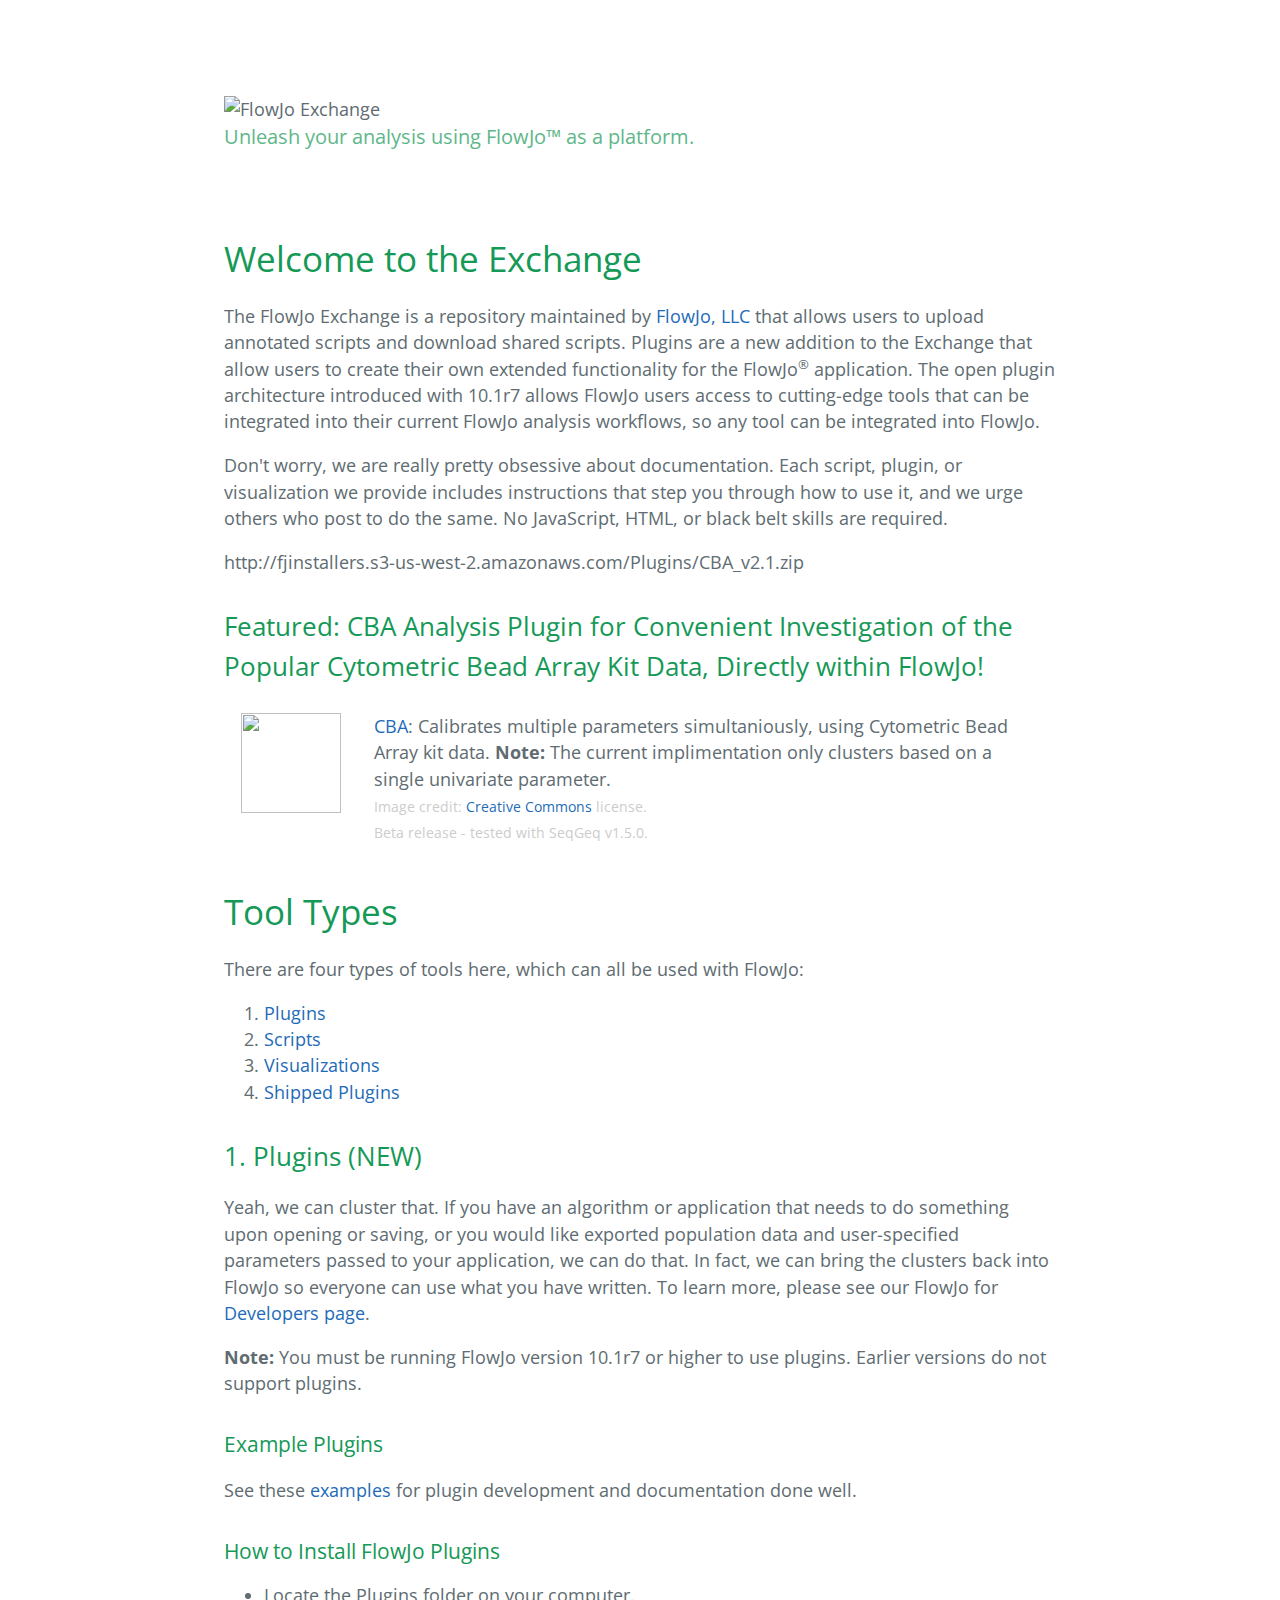
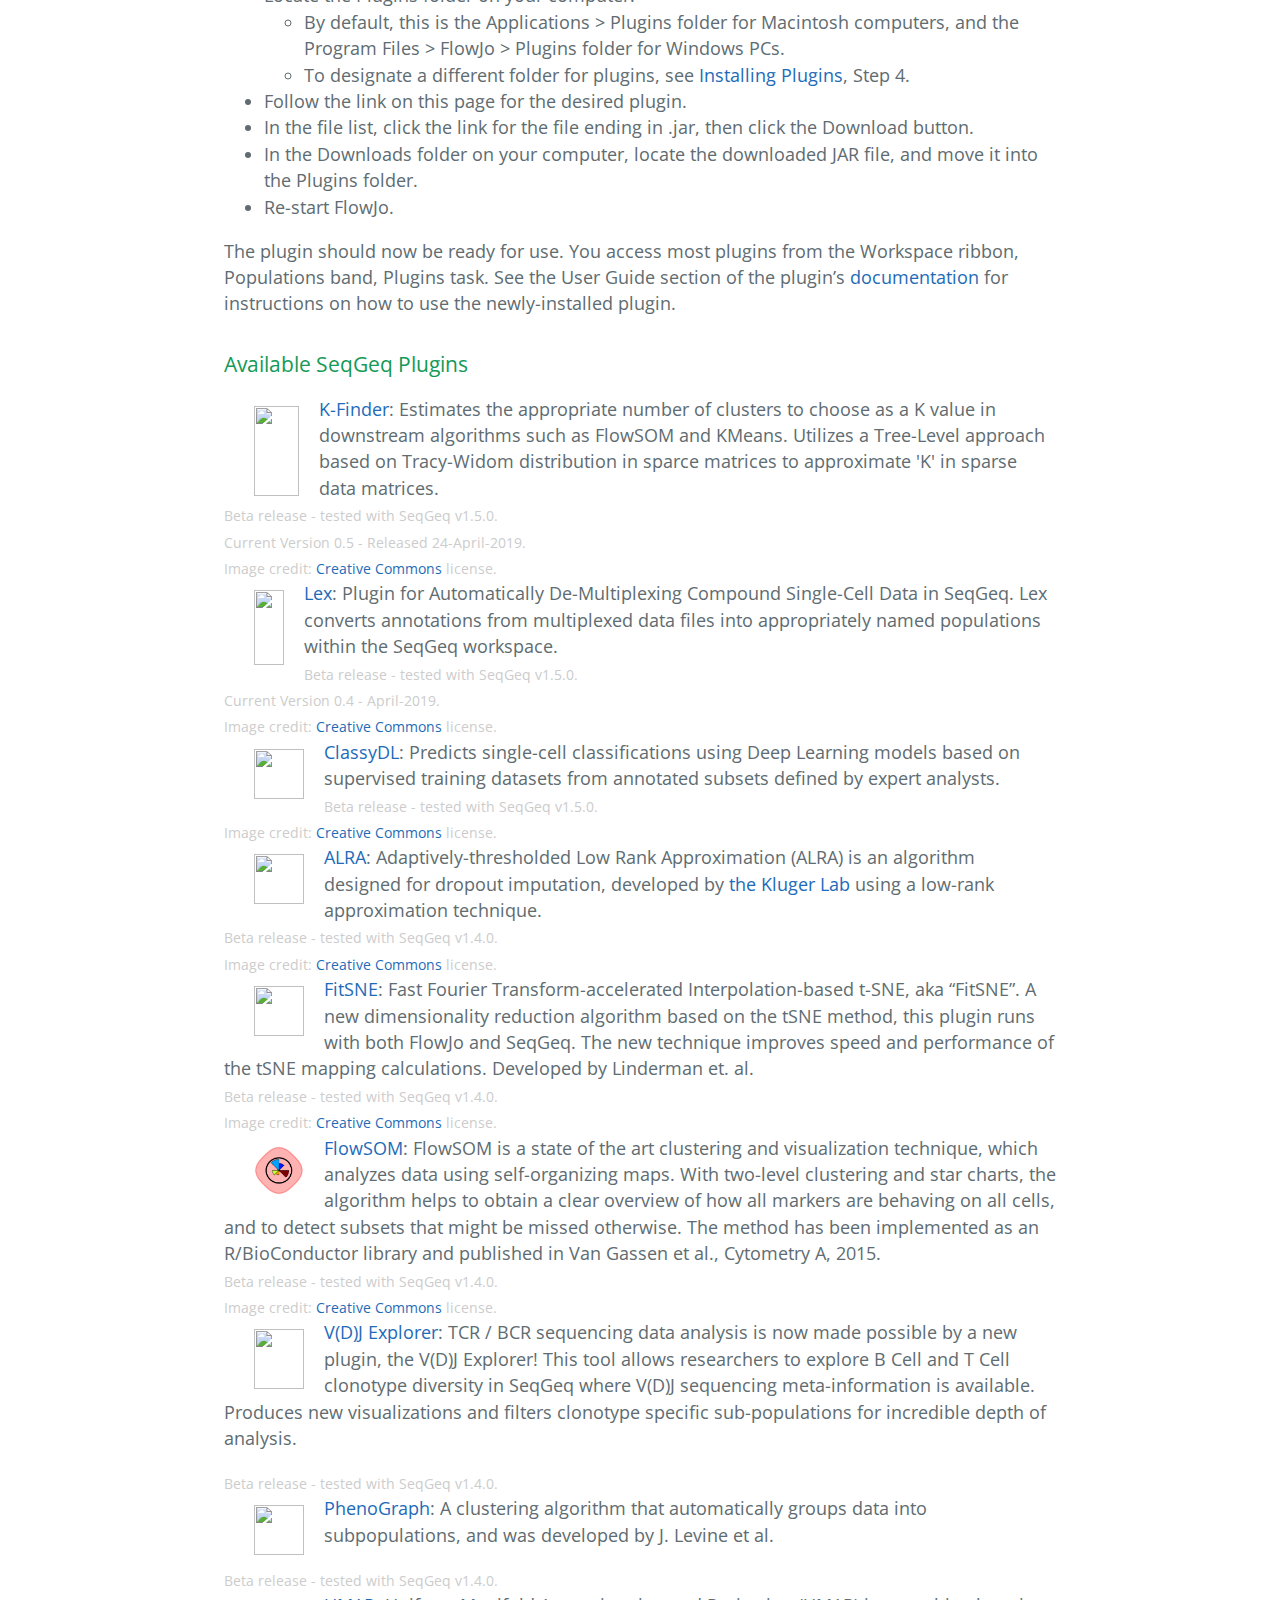
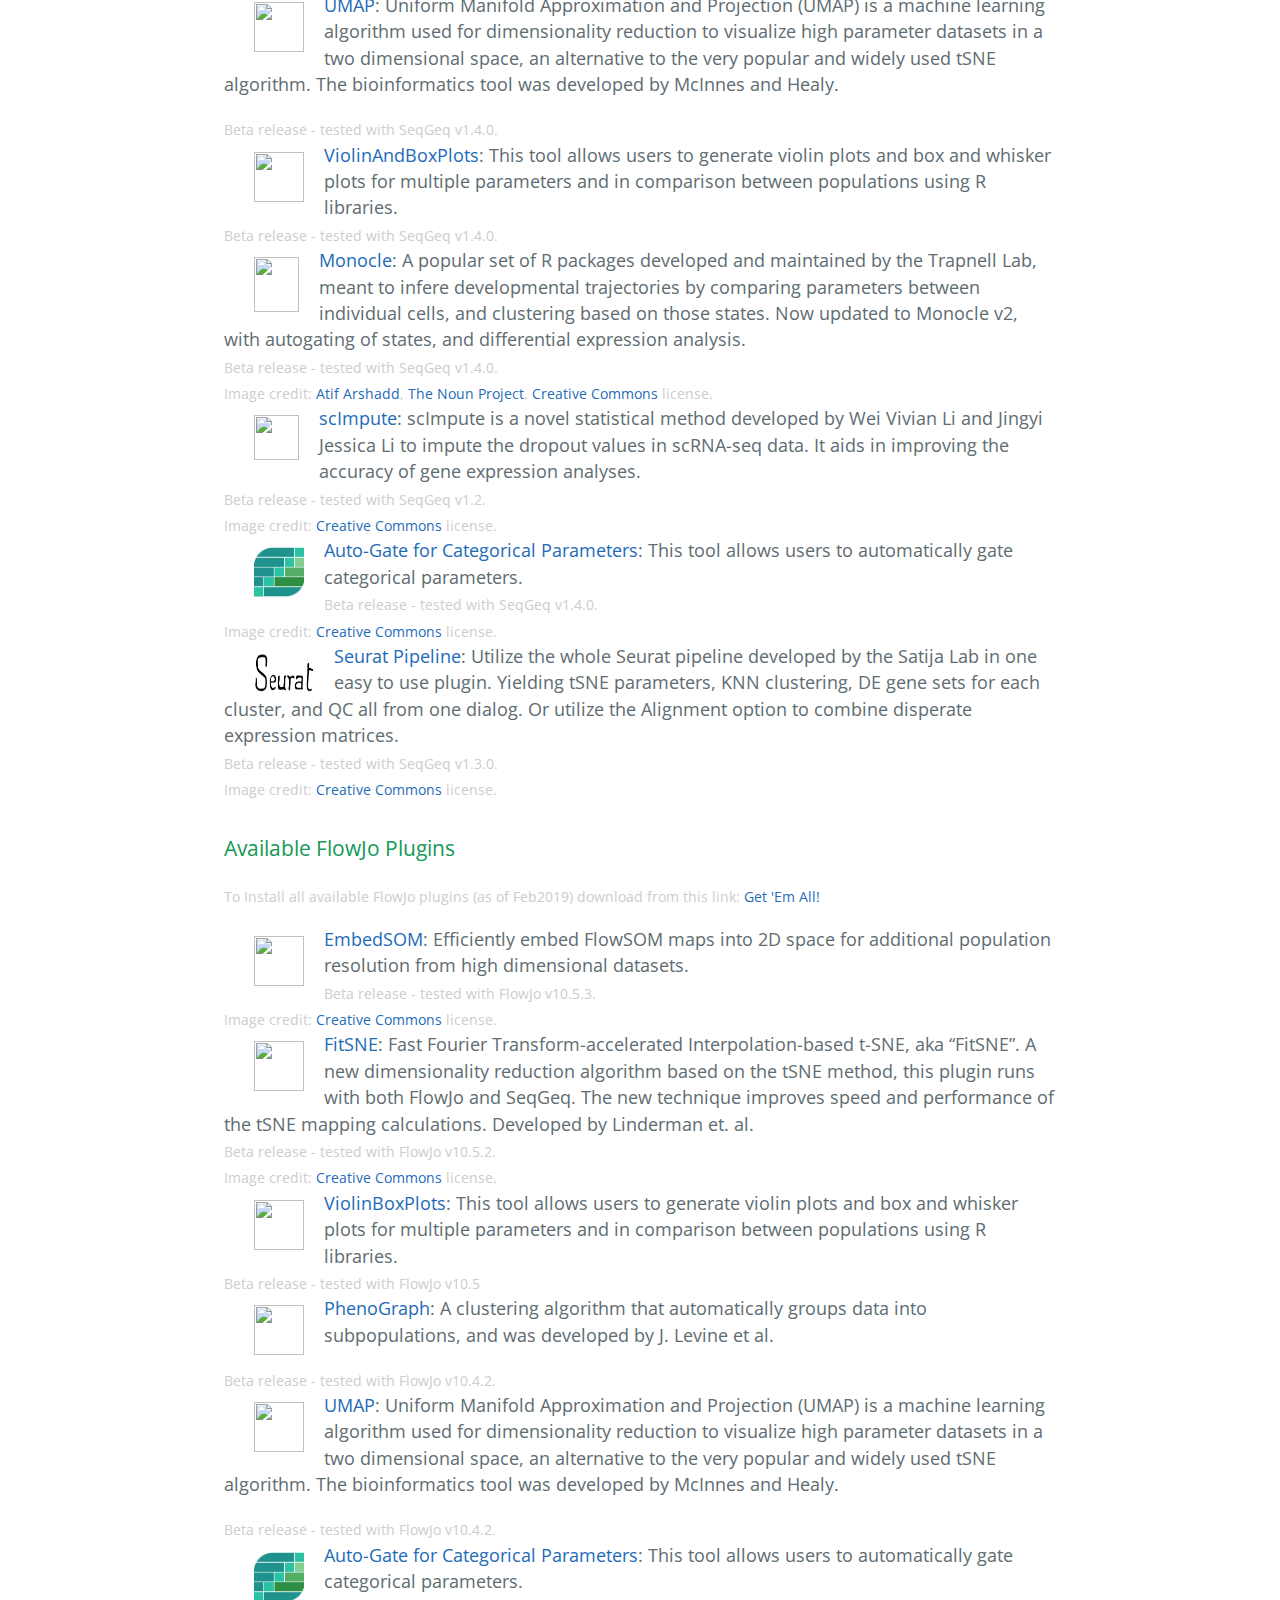
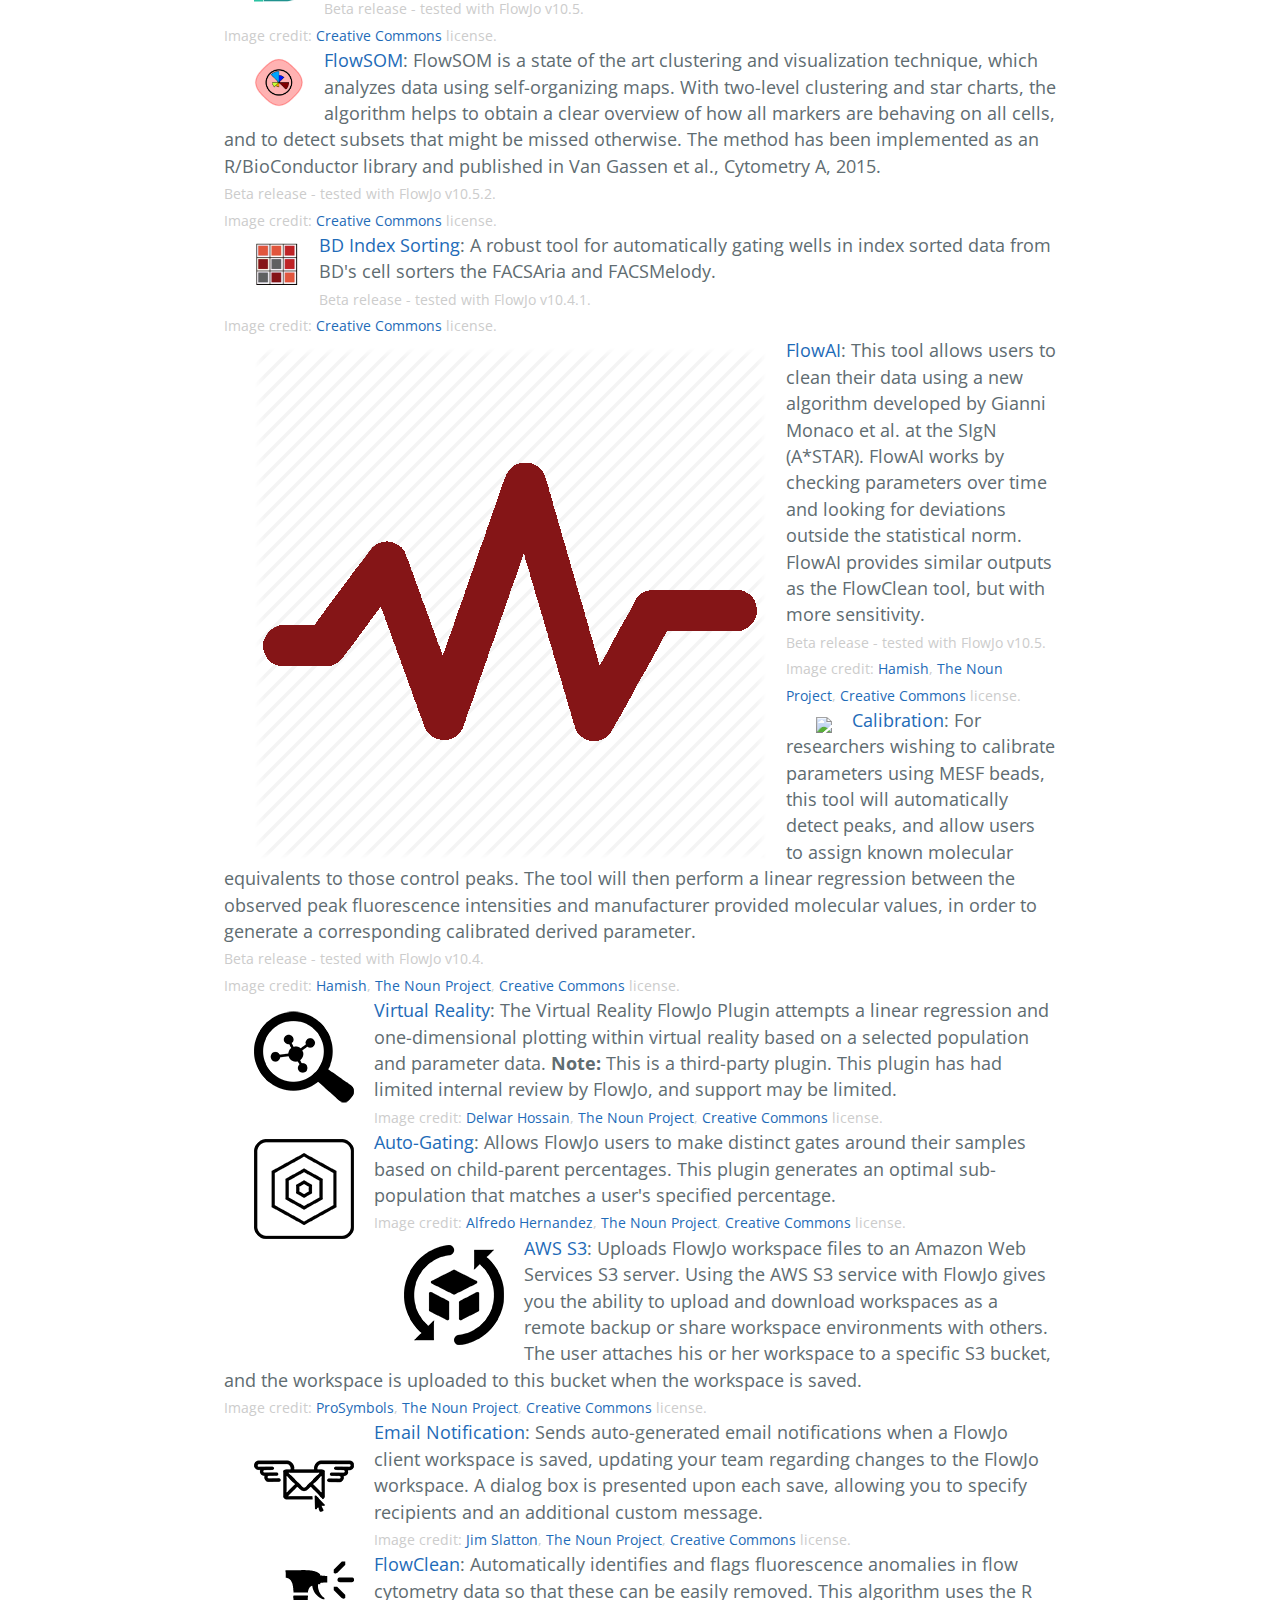
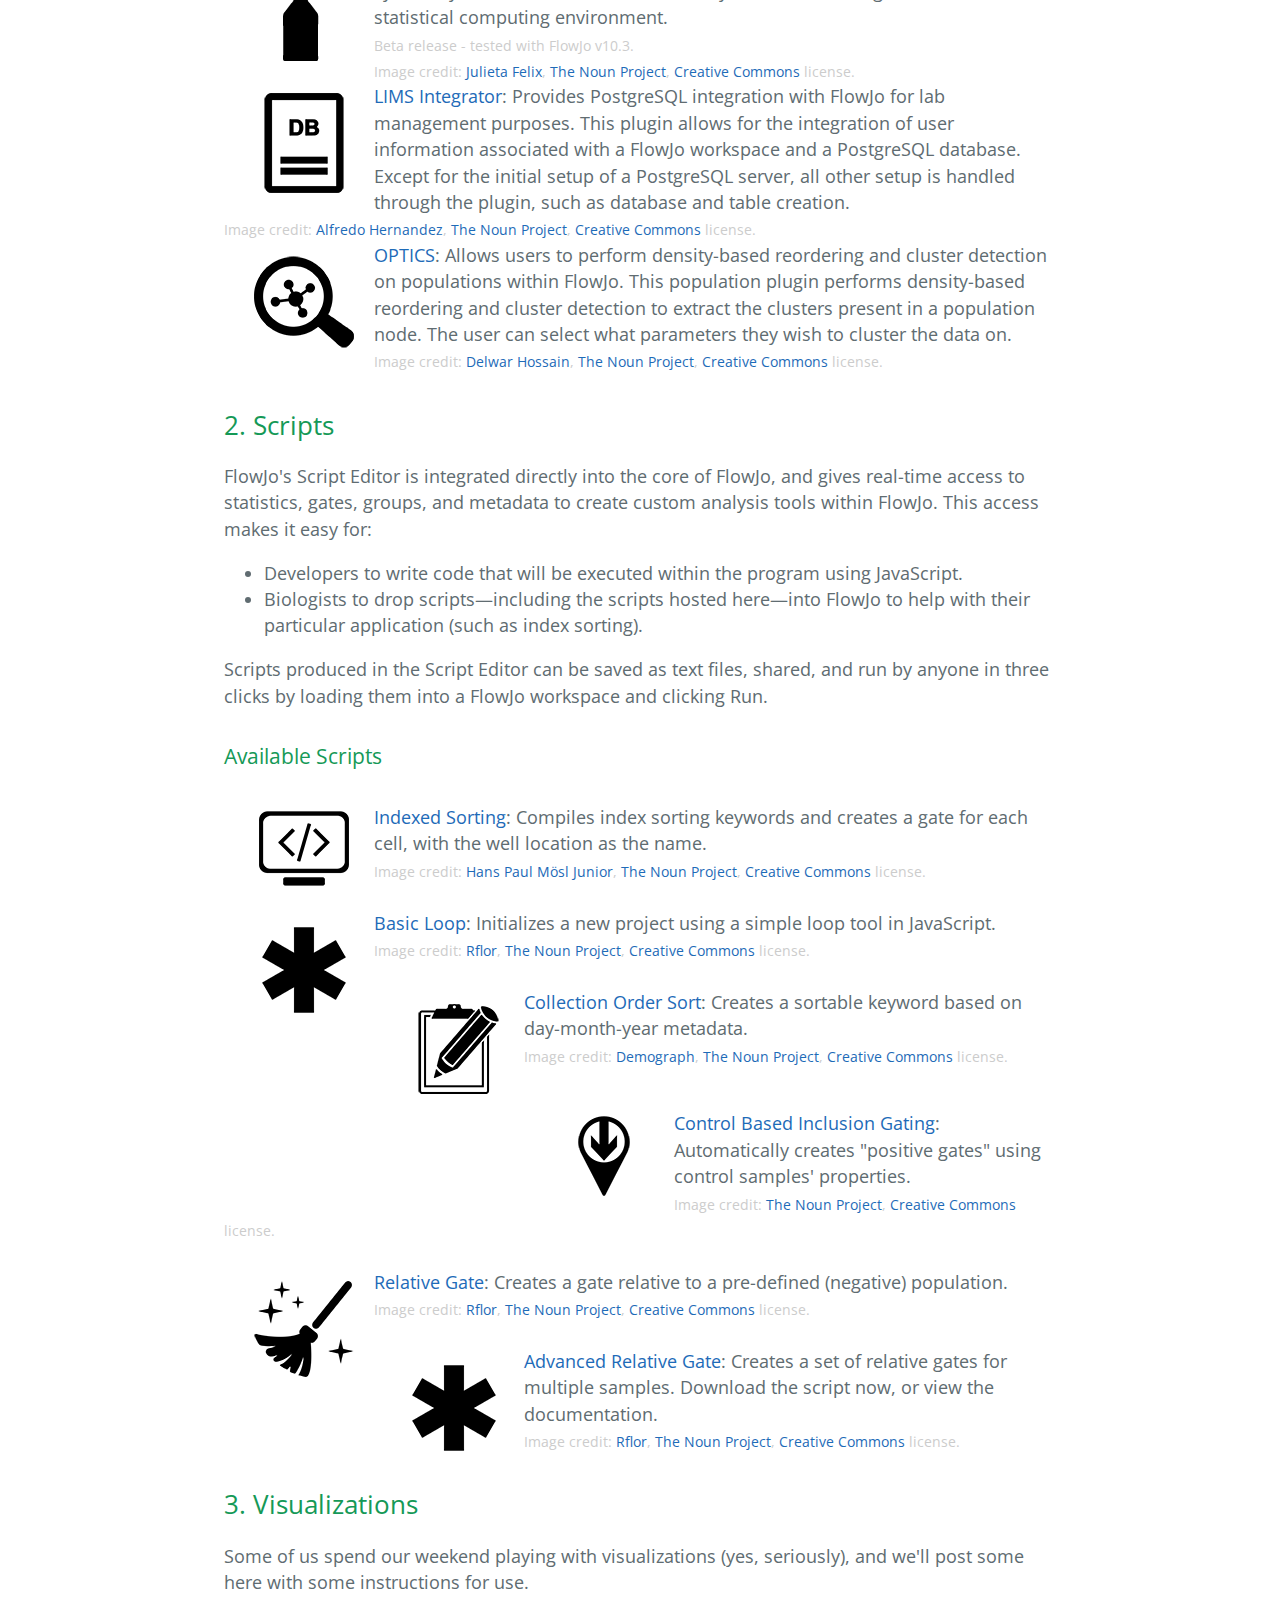
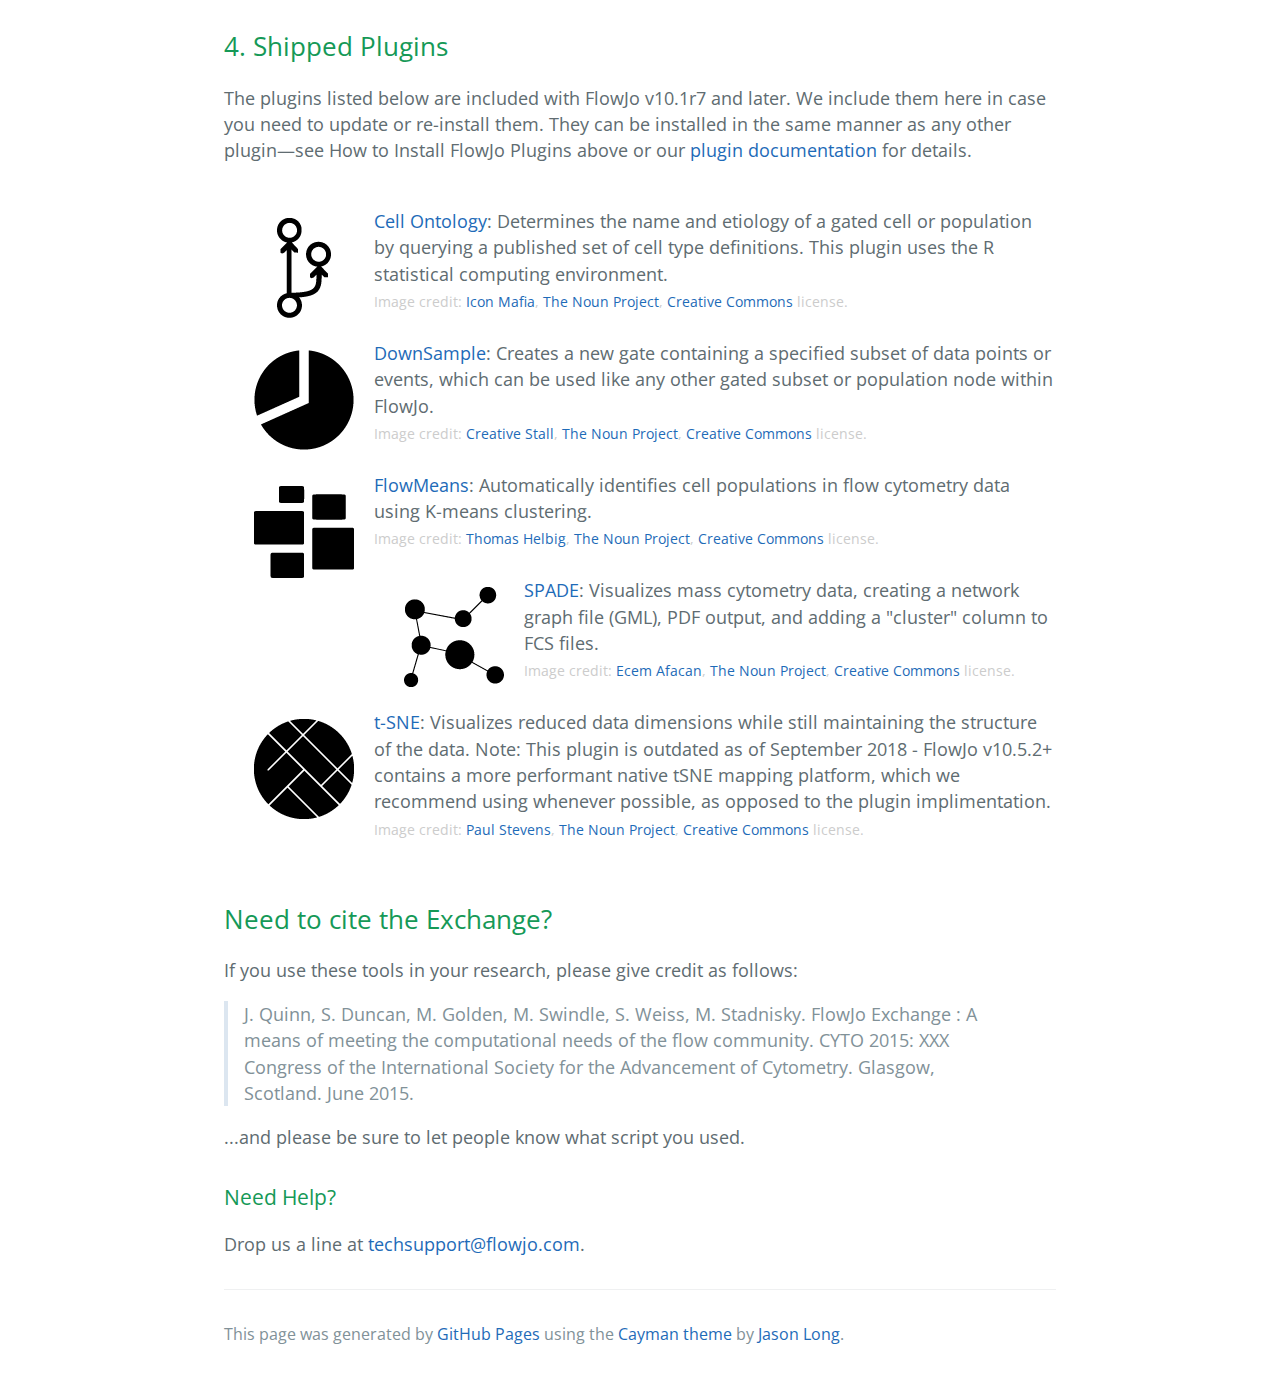
==== index.html @ bbd3b422 "Update index.html" ====
<!DOCTYPE html>
<html lang="en-us">
  <head>
    <meta charset="UTF-8">
    <title>FlowJo Exchange  by FlowJo</title>
    <meta name="viewport" content="width=device-width, initial-scale=1">
    <link rel="stylesheet" type="text/css" href="stylesheets/normalize.css" media="screen">
    <link href='https://fonts.googleapis.com/css?family=Open+Sans:400,700' rel='stylesheet' type='text/css'>
    <link rel="stylesheet" type="text/css" href="stylesheets/stylesheet.css" media="screen">
    <link rel="stylesheet" type="text/css" href="stylesheets/github-light.css" media="screen">
    <link rel="stylesheet" type="text/css" href="stylesheets/exchangeStyles.css" media="screen">
  </head>

  <body>
    <section class="main-content">
      <img src="images/FlowJo_Exchange.png" alt="FlowJo Exchange" style="padding-top: 64px">
      <h2 class="project-tagline" style="margin-top: 0;">Unleash your analysis using FlowJo&trade; as a platform.</h2>
    </section>

    <section class="main-content">
      <h1>
<a id="welcome-to-the-exchange" class="anchor" href="#welcome-to-the-exchange" aria-hidden="true"><span aria-hidden="true" class="octicon octicon-link"></span></a>Welcome to the Exchange</h1>

<p>The FlowJo Exchange is a repository maintained by <a href="http://www.flowjo.com">FlowJo, LLC</a> that allows users to upload annotated scripts and download shared scripts. Plugins are a new addition to the Exchange that allow users to create their own extended functionality for the FlowJo<sup>®</sup> application. The open plugin architecture introduced with 10.1r7 allows FlowJo users access to cutting-edge tools that can be integrated into their current FlowJo analysis workflows, so any tool can be integrated into FlowJo.</p>

<p>Don't worry, we are really pretty obsessive about documentation. Each script, plugin, or visualization we provide includes instructions that step you through how to use it, and we urge others who post to do the same. No JavaScript, HTML, or black belt skills are required.</p>

http://fjinstallers.s3-us-west-2.amazonaws.com/Plugins/CBA_v2.1.zip 
 
      
      
<h2>Featured: CBA Analysis Plugin for Convenient Investigation of the Popular Cytometric Bead Array Kit Data, Directly within FlowJo!</h2>
      

<p></p>

<p></p>

<table>
<tr>
  <td style="text-align:center; border: 1px solid transparent" valign="top" width="120"> 

      <img src="http://fjinstallers.s3-us-west-2.amazonaws.com/Plugins/CBA.png" height="100" width="100"></img>  
   
  </td>
<td style="border:20px" valign="middle">
  <a href="http://fjinstallers.s3-us-west-2.amazonaws.com/Plugins/CBA_v2.1.zip">CBA</a>: Calibrates multiple parameters simultaniously, using Cytometric Bead Array kit data. <b>Note:</b> The current implimentation only clusters based on a single univariate parameter.<br>  
  <small><font color="CCCCCC">Image credit: 
     <a href="http://creativecommons.org/licenses/by/3.0/us/">Creative Commons</a> license.</font></small><br>
  <small><font color="CCCCCC">Beta release - tested with SeqGeq v1.5.0.</small><br>
  </td>
</tr>
    </table>
</a>  


      
      

<h1>
  <a id="there-are-3-types-of-tools-you-will-find-here-which-can-all-be-used-with-flowjo" class="anchor" href="#there-are-3-types-of-tools-you-will-find-here-which-can-all-be-used-with-flowjo" aria-hidden="true"><span aria-hidden="true" class="octicon octicon-link"></span></a>Tool Types</h1>

<p>There are four types of tools here, which can all be used with FlowJo:</p>

<ol>
  <li><a href="#2-plug-ins">Plugins</a>
  <li><a href="#1-scripts">Scripts</a>
  <li><a href="#3-visualizations">Visualizations</a>
  <li><a href="#4-shipped">Shipped Plugins</a>
</ol>

<h2>
  <a id="2-plug-ins" class="anchor" href="#2-plug-ins" aria-hidden="true"><span aria-hidden="true" class="octicon octicon-link"></span></a>1. Plugins (NEW)</h2>

<p>Yeah, we can cluster that.  If you have an algorithm or application that needs to do something upon opening or saving, or you would like exported population data and user-specified parameters passed to your application, we can do that.  In fact, we can bring the clusters back into FlowJo so everyone can use what you have written.  To learn more, please see our FlowJo for <a href="https://flowjollc.gitbooks.io/flowjo-plugin-developers-guide/content/">Developers page</a>. </p>

<p><strong>Note:</strong> You must be running FlowJo version 10.1r7 or higher to use plugins. Earlier versions do not support plugins.</p>

<h3>Example Plugins</h3>
<p>See these <a href="https://flowjollc.gitbooks.io/flowjo-plugin-developers-guide/content/population_plugin_example.html">examples</a> for plugin development and documentation done well.</p>

<h3>How to Install FlowJo Plugins</h3>

<ul>
<li>Locate the Plugins folder on your computer.</li>
<ul>
<li>By default, this is the Applications > Plugins folder for Macintosh computers, and the Program Files > FlowJo > Plugins folder for Windows PCs.</li>
<li>To designate a different folder for plugins, see <a href="http://docs.flowjo.com/d2/plugins/installing-plugins/">Installing Plugins</a>, Step 4.</li>
</ul>
<li>Follow the link on this page for the desired plugin.</li>
<li>In the file list, click the link for the file ending in .jar, then click the Download button.</li>
<li>In the Downloads folder on your computer, locate the downloaded JAR file, and move it into the Plugins folder.</li>
<li>Re-start FlowJo.</li>
</ul>

The plugin should now be ready for use. You access most plugins from the Workspace ribbon, Populations band, Plugins task. See the User Guide section of the plugin’s <a href="http://docs.flowjo.com/d2/plugins/discovery-example/">documentation</a> for instructions on how to use the newly-installed plugin.


   
<h3>Available SeqGeq Plugins</h3>

<div class="container">
  
  <div class="scriptorplugin-row" id="pluginListing">
      <div class="scriptorplugin-left-column">
      <img id="KFinder" src="http://fjinstallers.s3-us-west-2.amazonaws.com/Plugins/K-Finder_HighRes.png" height="90" width="45"></img>
    </div>
  <div class="scriptorplugin-right-column">
  <a href="http://fjinstallers.s3-us-west-2.amazonaws.com/Plugins/K-Finder%20v0.5.zip">K-Finder</a>: Estimates the appropriate number of clusters to choose as a K value in downstream algorithms such as FlowSOM and KMeans. Utilizes a Tree-Level approach based on Tracy-Widom distribution in sparce matrices to approximate 'K' in sparse data matrices.<br>
  <small><font color="CCCCCC">Beta release - tested with SeqGeq v1.5.0.</font></small><br>
  <small><font color="CCCCCC">Current Version 0.5 - Released 24-April-2019.</font></small><br>  
      <small><font color="CCCCCC">Image credit:
        <a href="http://creativecommons.org/licenses/by/3.0/us/">Creative Commons</a> license.</font></small>
      </div>
    </div>
  
  <div class="scriptorplugin-row" id="pluginListing">
      <div class="scriptorplugin-left-column">
      <img id="Lex" src="https://fjinstallers.s3.amazonaws.com/Plugins/Lex_Icon_Large.png" height="75" width="30"></img>
    </div>
  <div class="scriptorplugin-right-column">
  <a href="https://fjinstallers.s3.amazonaws.com/Plugins/Lex_v0.4.zip">Lex</a>: Plugin for Automatically De-Multiplexing Compound Single-Cell Data in SeqGeq. Lex converts annotations from multiplexed data files into appropriately named populations within the SeqGeq workspace.<br>
  <small><font color="CCCCCC">Beta release - tested with SeqGeq v1.5.0.</font></small><br>
  <small><font color="CCCCCC">Current Version 0.4 - April-2019.</font></small><br>
      <small><font color="CCCCCC">Image credit:
        <a href="http://creativecommons.org/licenses/by/3.0/us/">Creative Commons</a> license.</font></small>
      </div>
    </div>
  
  <div class="scriptorplugin-row" id="pluginListing">
      <div class="scriptorplugin-left-column">
      <img class="image-class" id="ClassyDL" src="http://fjinstallers.s3.amazonaws.com/Plugins/ClassyDL_icon_HighRes.png" height="50" width="50"></img>
    </div>
  <div class="scriptorplugin-right-column">
  <a href="http://fjinstallers.s3.amazonaws.com/Plugins/ClassyDL_v1.5.zip">ClassyDL</a>: Predicts single-cell classifications using Deep Learning models based on supervised training datasets from annotated subsets defined by expert analysts.<br>
  <small><font color="CCCCCC">Beta release - tested with SeqGeq v1.5.0.</font></small><br>
      <small><font color="CCCCCC">Image credit:
        <a href="http://creativecommons.org/licenses/by/3.0/us/">Creative Commons</a> license.</font></small>
      </div>
    </div>

  <div class="scriptorplugin-row" id="pluginListing">
      <div class="scriptorplugin-left-column">
      <img class="image-class" id="ALRA" src="http://fjinstallers.s3.amazonaws.com/Plugins/ALRA.png" height="50" width="50"></img>
    </div>
  <div class="scriptorplugin-right-column">
  <a href="http://fjinstallers.s3.amazonaws.com/Plugins/ALRA_v0.1.zip">ALRA</a>: Adaptively-thresholded Low Rank Approximation (ALRA) is an algorithm designed for dropout imputation, developed by <a href="https://github.com/KlugerLab/ALRA">the Kluger Lab</a> using a low-rank approximation technique.<br>
  <small><font color="CCCCCC">Beta release - tested with SeqGeq v1.4.0.</font></small><br>
      <small><font color="CCCCCC">Image credit:
        <a href="http://creativecommons.org/licenses/by/3.0/us/">Creative Commons</a> license.</font></small>
      </div>
    </div>
  
  
  <div class="scriptorplugin-row" id="pluginListing">
      <div class="scriptorplugin-left-column">
      <img class="image-class" id="FitSNE" src="http://fjinstallers.s3.amazonaws.com/Plugins/FitSNE_Icon.png" height="50" width="50"></img>
    </div>
  <div class="scriptorplugin-right-column">
  <a href="http://fjinstallers.s3.amazonaws.com/Plugins/FitSNE_v0.5.zip">FitSNE</a>: Fast Fourier Transform-accelerated Interpolation-based t-SNE, aka “FitSNE”. A new dimensionality reduction algorithm based on the tSNE method, this plugin runs with both FlowJo and SeqGeq. The new technique improves speed and performance of the tSNE mapping calculations. Developed by Linderman et. al.<br>
  <small><font color="CCCCCC">Beta release - tested with SeqGeq v1.4.0.</font></small><br>
      <small><font color="CCCCCC">Image credit:
        <a href="http://creativecommons.org/licenses/by/3.0/us/">Creative Commons</a> license.</font></small>
      </div>
    </div>
  
<div class="scriptorplugin-row" id="pluginListing">
      <div class="scriptorplugin-left-column">
      <img class="image-class" id="FlowSOM" src="/images/FlowSOM.png" height="50" width="50"></img>
    </div>
  <div class="scriptorplugin-right-column">
  <a href="http://fjinstallers.s3.amazonaws.com/Plugins/FlowSOM_v1.5.1.zip">FlowSOM</a>: FlowSOM is a state of the art clustering and visualization technique, which analyzes data using self-organizing maps. With two-level clustering and star charts, the algorithm helps to obtain a clear overview of how all markers are behaving on all cells, and to detect subsets that might be missed otherwise. The method has been implemented as an R/BioConductor library and published in Van Gassen et al., Cytometry A, 2015.<br>
  <small><font color="CCCCCC">Beta release - tested with SeqGeq v1.4.0.</font></small><br>
      <small><font color="CCCCCC">Image credit:
        <a href="http://creativecommons.org/licenses/by/3.0/us/">Creative Commons</a> license.</font></small>
      </div>
    </div>
  
<div class="scriptorplugin-row" id="pluginListing">
      <div class="scriptorplugin-left-column">
      <img id="VDJ_Explorer" src="http://fjinstallers.s3.amazonaws.com/Plugins/VDJ_HighRes.png" height="60" width="50"></img>
    </div>
    <div class="scriptorplugin-right-column">
      <a href="http://fjinstallers.s3.amazonaws.com/Plugins/VDJ_Explorer_v1.9.zip">V(D)J Explorer</a>: TCR / BCR sequencing data analysis is now made possible by a new plugin, the V(D)J Explorer! This tool allows researchers to explore B Cell and T Cell clonotype diversity in SeqGeq where V(D)J sequencing meta-information is available. Produces new visualizations and filters clonotype specific sub-populations for incredible depth of analysis.<br>
      <p></p>
        <small><font color="CCCCCC">Beta release - tested with SeqGeq v1.4.0.</font></small><br>
      </div>
    </div>  

<div class="scriptorplugin-row" id="pluginListing">
      <div class="scriptorplugin-left-column">
      <img id="PhenoGraph" src="http://fjinstallers.s3.amazonaws.com/Plugins/PhenoGraph_Icon.png" height="50" width="50"></img>
    </div>
    <div class="scriptorplugin-right-column">
      <a href="http://fjinstallers.s3.amazonaws.com/Plugins/PhenoGraph_v0.2.zip">PhenoGraph</a>: A clustering algorithm that automatically groups data into subpopulations, and was developed by J. Levine et al.<br>
      <p></p>
        <small><font color="CCCCCC">Beta release - tested with SeqGeq v1.4.0.</font></small><br>
      </div>
    </div>  
  
<div class="scriptorplugin-row" id="pluginListing">
      <div class="scriptorplugin-left-column">
      <img id="UMAP" src="http://fjinstallers.s3.amazonaws.com/Plugins/UMAP-MediumSized.png" height="50" width="50"></img>
    </div>
    <div class="scriptorplugin-right-column">
      <a href="http://fjinstallers.s3.amazonaws.com/Plugins/UMAP_v2.1.zip">UMAP</a>: Uniform Manifold Approximation and Projection (UMAP) is a machine learning algorithm used for dimensionality reduction to visualize high parameter datasets in a two dimensional space, an alternative to the very popular and widely used tSNE algorithm. The bioinformatics tool was developed by McInnes and Healy.<br>
      <p></p>
      <small><font color="CCCCCC">Beta release - tested with SeqGeq v1.4.0.</font></small><br>
      </div>
    </div>  
  
  
<div class="scriptorplugin-row" id="pluginListing">
      <div class="scriptorplugin-left-column">
      <img id="ViolinAndBoxPlots" src="http://fjinstallers.s3.amazonaws.com/Plugins/violin.png" height="50" width="50"></img>
    </div>
    <div class="scriptorplugin-right-column">
      <a href="http://fjinstallers.s3.amazonaws.com/Plugins/ViolinBoxPlots_Plugin_v2.9.zip">ViolinAndBoxPlots</a>: This tool allows users to generate violin plots and box and whisker plots for multiple parameters and in comparison between populations using R libraries.<br>
      <small><font color="CCCCCC">Beta release - tested with SeqGeq v1.4.0.</font></small><br>
      </div>
    </div>  

<div class="scriptorplugin-row" id="pluginListing">
      <div class="scriptorplugin-left-column">
      <img id="Monocle" src="/images/Monocle.png" height="55" width="45"></img>
    </div>
    <div class="scriptorplugin-right-column">
      <a href="http://fjinstallers.s3.amazonaws.com/Plugins/Monocle_v4.1.zip">Monocle</a>: A popular set of R packages developed and maintained by the Trapnell Lab, meant to infere developmental trajectories by comparing parameters between individual cells, and clustering based on those states. Now updated to Monocle v2, with autogating of states, and differential expression analysis.<br>
      <small><font color="CCCCCC">Beta release - tested with SeqGeq v1.4.0.</font></small><br>
      <small><font color="CCCCCC">Image credit:
        <a href="https://thenounproject.com/atifarshad">Atif Arshadd</a>, 
        <a href="https://thenounproject.com">The Noun Project</a>,
        <a href="http://creativecommons.org/licenses/by/3.0/us/">Creative Commons</a> license.</font></small>
      </div>
    </div>    
  
  
<div class="scriptorplugin-row" id="pluginListing">
      <div class="scriptorplugin-left-column">
      <img id="scImpute" src="/images/scImpute.png" height="45" width="45"></img>
    </div>
    <div class="scriptorplugin-right-column">
      <a href="https://s3-us-west-2.amazonaws.com/fjinstallers/Plugins/scImpute_v1.0.zip">scImpute</a>: scImpute is a novel statistical method developed by Wei Vivian Li and Jingyi Jessica Li to impute the dropout values in scRNA-seq data. It aids in improving the accuracy of gene expression analyses.<br>
      <small><font color="CCCCCC">Beta release - tested with SeqGeq v1.2.</font></small><br>
      <small><font color="CCCCCC">Image credit:
        <a href="http://creativecommons.org/licenses/by/3.0/us/">Creative Commons</a> license.</font></small>
      </div>
    </div>  
  
<div class="scriptorplugin-row" id="pluginListing">
      <div class="scriptorplugin-left-column">
      <img id="AutoCatGate" src="/images/AutoCatGate.png" height="50" width="50"></img>
    </div>
    <div class="scriptorplugin-right-column">
      <a href="http://fjinstallers.s3.amazonaws.com/Plugins/AutoCatGate_v2.6.zip">Auto-Gate for Categorical Parameters</a>: This tool allows users to automatically gate categorical parameters.<br>
      <small><font color="CCCCCC">Beta release - tested with SeqGeq v1.4.0.</font></small><br>
      <small><font color="CCCCCC">Image credit:
        <a href="http://creativecommons.org/licenses/by/3.0/us/">Creative Commons</a> license.</font></small>
      </div>
    </div>  
  
  <!-- <div class="scriptorplugin-row" id="pluginListing">
      <div class="scriptorplugin-left-column">
      <img id="TopGenes" src="/images/TopGenes.png" height="50" width="50"></img>
    </div>
    <div class="scriptorplugin-right-column">
      <a href="jars/TopGenes.zip">Most Highly Expressed Genes</a>: For researchers wishing to create a gene set and corresponding population, according to user input thresholds for both expression and top expressors.<br>
      <small><font color="CCCCCC">Beta release - tested with SeqGeq v1.1.0 Preview.</font></small><br>
      <small><font color="CCCCCC">Image credit:
        <a href="http://creativecommons.org/licenses/by/3.0/us/">Creative Commons</a> license.</font></small>
      </div>
    </div>
  
 //<div class="scriptorplugin-row" id="pluginListing">
      <div class="scriptorplugin-left-column">
      <img id="DEGenes" src="/images/DEGenes.png" height="50" width="50"></img>
    </div>
    <div class="scriptorplugin-right-column">
      <a href="jars/DEGenes.zip">Differential Gene Expression</a>: Generate a gene set containing parameters expressed differentially in one population versus another, above a customizable threshold.<br>
      <small><font color="CCCCCC">Beta release - tested with SeqGeq v1.1.0 Preview.</font></small><br>
      <small><font color="CCCCCC">Image credit:
        <a href="http://creativecommons.org/licenses/by/3.0/us/">Creative Commons</a> license.</font></small>
      </div>
    </div> -->

<div class="scriptorplugin-row" id="pluginListing">
      <div class="scriptorplugin-left-column">
      <img id="Seurat" src="/images/Seurat_img.png" height="40" width="60"></img>
    </div>
    <div class="scriptorplugin-right-column">
      <a href="http://fjinstallers.s3.amazonaws.com/Plugins/Seurat_v2.4.zip">Seurat Pipeline</a>: Utilize the whole Seurat pipeline developed by the Satija Lab in one easy to use plugin. Yielding tSNE parameters, KNN clustering, DE gene sets for each cluster, and QC all from one dialog. Or utilize the Alignment option to combine disperate expression matrices.<br>
      <small><font color="CCCCCC">Beta release - tested with SeqGeq v1.3.0.</font></small><br>
      <small><font color="CCCCCC">Image credit:
        <a href="http://creativecommons.org/licenses/by/3.0/us/">Creative Commons</a> license.</font></small>
      </div>
    </div>


</div>

<p></p>


    
<h3>Available FlowJo Plugins</h3>
<p><small><font color="CCCCCC">To Install all available FlowJo plugins (as of Feb2019) download from this link:</font> <a href="http://fjinstallers.s3.amazonaws.com/Plugins/FlowJo%20Plugins.zip">Get 'Em All!</small></a>

<div class="container">

<div class="scriptorplugin-row" id="pluginListing">
      <div class="scriptorplugin-left-column">
      <img class="image-class" id="EmbedSOM" src="https://fjinstallers.s3.amazonaws.com/Plugins/EmbedSOM_100px.png" height="50" width="50"></img>
    </div>
  <div class="scriptorplugin-right-column">
  <a href="https://fjinstallers.s3.amazonaws.com/Plugins/EmbedSOM_v0.2.zip">EmbedSOM</a>: Efficiently embed FlowSOM maps into 2D space for additional population resolution from high dimensional datasets.<br>
  <small><font color="CCCCCC">Beta release - tested with FlowJo v10.5.3.</font></small><br>
      <small><font color="CCCCCC">Image credit:
        <a href="http://creativecommons.org/licenses/by/3.0/us/">Creative Commons</a> license.</font></small>
      </div>
    </div>


<div class="scriptorplugin-row" id="pluginListing">
      <div class="scriptorplugin-left-column">
      <img class="image-class" id="FitSNE" src="http://fjinstallers.s3.amazonaws.com/Plugins/FitSNE_Icon.png" height="50" width="50"></img>
    </div>
  <div class="scriptorplugin-right-column">
  <a href="http://fjinstallers.s3.amazonaws.com/Plugins/FitSNE_v0.5.zip">FitSNE</a>: Fast Fourier Transform-accelerated Interpolation-based t-SNE, aka “FitSNE”. A new dimensionality reduction algorithm based on the tSNE method, this plugin runs with both FlowJo and SeqGeq. The new technique improves speed and performance of the tSNE mapping calculations. Developed by Linderman et. al.<br>
  <small><font color="CCCCCC">Beta release - tested with FlowJo v10.5.2.</font></small><br>
      <small><font color="CCCCCC">Image credit:
        <a href="http://creativecommons.org/licenses/by/3.0/us/">Creative Commons</a> license.</font></small>
      </div>
    </div>


  <div class="scriptorplugin-row" id="pluginListing">
      <div class="scriptorplugin-left-column">
      <img id="ViolinAndBoxPlots" src="http://fjinstallers.s3.amazonaws.com/Plugins/violin.png" height="50" width="50"></img>
    </div>
    <div class="scriptorplugin-right-column">
      <a href="http://fjinstallers.s3.amazonaws.com/Plugins/ViolinBoxPlots_Plugin_v2.9.zip">ViolinBoxPlots</a>: This tool allows users to generate violin plots and box and whisker plots for multiple parameters and in comparison between populations using R libraries.<br>
      <small><font color="CCCCCC">Beta release - tested with FlowJo v10.5</font></small><br>
      </div>
    </div>  
  
<div class="scriptorplugin-row" id="pluginListing">
      <div class="scriptorplugin-left-column">
      <img id="PhenoGraph" src="http://fjinstallers.s3.amazonaws.com/Plugins/PhenoGraph_Icon.png" height="50" width="50"></img>
    </div>
    <div class="scriptorplugin-right-column">
      <a href="http://fjinstallers.s3.amazonaws.com/Plugins/PhenoGraph_v0.2.zip">PhenoGraph</a>: A clustering algorithm that automatically groups data into subpopulations, and was developed by J. Levine et al.<br>
      <p></p>
        <small><font color="CCCCCC">Beta release - tested with FlowJo v10.4.2.</font></small><br>
      </div>
    </div>  

<div class="scriptorplugin-row" id="pluginListing">
      <div class="scriptorplugin-left-column">
      <img id="UMAP" src="http://fjinstallers.s3.amazonaws.com/Plugins/UMAP-MediumSized.png" height="50" width="50"></img>
    </div>
    <div class="scriptorplugin-right-column">
      <a href="http://fjinstallers.s3.amazonaws.com/Plugins/UMAP_v2.1.zip">UMAP</a>: Uniform Manifold Approximation and Projection (UMAP) is a machine learning algorithm used for dimensionality reduction to visualize high parameter datasets in a two dimensional space, an alternative to the very popular and widely used tSNE algorithm. The bioinformatics tool was developed by McInnes and Healy.<br>
      <p></p>
      <small><font color="CCCCCC">Beta release - tested with FlowJo v10.4.2.</font></small><br>
      </div>
    </div>
  
<div class="scriptorplugin-row" id="pluginListing">
      <div class="scriptorplugin-left-column">
      <img id="AutoCatGate" src="/images/AutoCatGate.png" height="50" width="50"></img>
    </div>
    <div class="scriptorplugin-right-column">
      <a href="http://fjinstallers.s3.amazonaws.com/Plugins/AutoCatGate_v2.6.zip">Auto-Gate for Categorical Parameters</a>: This tool allows users to automatically gate categorical parameters.<br>
      <small><font color="CCCCCC">Beta release - tested with FlowJo v10.5.</font></small><br>
      <small><font color="CCCCCC">Image credit:
        <a href="http://creativecommons.org/licenses/by/3.0/us/">Creative Commons</a> license.</font></small>
      </div>
    </div>    
  
<div class="scriptorplugin-row" id="pluginListing">
      <div class="scriptorplugin-left-column">
      <img class="image-class" id="FlowSOM" src="/images/FlowSOM.png" height="50" width="50"></img>
    </div>
  <div class="scriptorplugin-right-column">
  <a href="http://fjinstallers.s3.amazonaws.com/Plugins/FlowSOM_v1.5.1.zip">FlowSOM</a>: FlowSOM is a state of the art clustering and visualization technique, which analyzes data using self-organizing maps. With two-level clustering and star charts, the algorithm helps to obtain a clear overview of how all markers are behaving on all cells, and to detect subsets that might be missed otherwise. The method has been implemented as an R/BioConductor library and published in Van Gassen et al., Cytometry A, 2015.<br>
  <small><font color="CCCCCC">Beta release - tested with FlowJo v10.5.2.</font></small><br>
      <small><font color="CCCCCC">Image credit:
        <a href="http://creativecommons.org/licenses/by/3.0/us/">Creative Commons</a> license.</font></small>
      </div>
    </div>
  
<div class="scriptorplugin-row" id="pluginListing">
      <div class="scriptorplugin-left-column">
      <img class="image-class" id="IndexSort" src="/images/IndexSort.png" height="45" width="45"></img>
    </div>
  <div class="scriptorplugin-right-column">
  <a href="http://fjinstallers.s3.amazonaws.com/Plugins/IndexSort_v1.2.zip">BD Index Sorting</a>: A robust tool for automatically gating wells in index sorted data from BD's cell sorters the FACSAria and FACSMelody.<br>
  <small><font color="CCCCCC">Beta release - tested with FlowJo v10.4.1.</font></small><br>
      <small><font color="CCCCCC">Image credit:
        <a href="http://creativecommons.org/licenses/by/3.0/us/">Creative Commons</a> license.</font></small>
      </div>
    </div>    

<div class="scriptorplugin-row" id="pluginListing">
      <div class="scriptorplugin-left-column">
      <img class="image-class" id="FlowAI" src="/images/flowAI.png"></img>
    </div>
    <div class="scriptorplugin-right-column">
      <a href="http://fjinstallers.s3.amazonaws.com/Plugins/FlowAI_v1.7.zip">FlowAI</a>: This tool allows users to clean their data using a new algorithm developed by Gianni Monaco et al. at the SIgN (A*STAR). FlowAI works by checking parameters over time and looking for deviations outside the statistical norm. FlowAI provides similar outputs as the FlowClean tool, but with more sensitivity.<br>
      <small><font color="CCCCCC">Beta release - tested with FlowJo v10.5.</font></small><br>
      <small><font color="CCCCCC">Image credit:
        <a href="https://thenounproject.com/hamishbuchanan/">Hamish</a>,
        <a href="https://thenounproject.com">The Noun Project</a>,
        <a href="http://creativecommons.org/licenses/by/3.0/us/">Creative Commons</a> license.</font></small>
      </div>
    </div>  
  
  <div class="scriptorplugin-row" id="pluginListing">
      <div class="scriptorplugin-left-column">
      <img class="image-class" id="Calibration" src="/images/Calibration.png"></img>
    </div>
    <div class="scriptorplugin-right-column">
      <a href="jars/FJCalibration.zip">Calibration</a>: For researchers wishing to calibrate parameters using MESF beads, this tool will automatically detect peaks, and allow users to assign known molecular equivalents to those control peaks. The tool will then perform a linear regression between the observed peak fluorescence intensities and manufacturer provided molecular values, in order to generate a corresponding calibrated derived parameter.<br>
      <small><font color="CCCCCC">Beta release - tested with FlowJo v10.4.</font></small><br>
      <small><font color="CCCCCC">Image credit:
        <a href="https://thenounproject.com/hamishbuchanan/">Hamish</a>,
        <a href="https://thenounproject.com">The Noun Project</a>,
        <a href="http://creativecommons.org/licenses/by/3.0/us/">Creative Commons</a> license.</font></small>
      </div>
    </div>
  
  <div class="scriptorplugin-row" id="pluginListing">
      <div class="scriptorplugin-left-column">
      <img class="image-class" id="VRPluginIcon"  src="iconRef"></img>
    </div>
    <div class="scriptorplugin-right-column">
      <a href="https://github.com/anandpatel23/VR-FlowJo-Plugin">Virtual Reality</a>: The Virtual Reality FlowJo Plugin attempts a linear regression and one-dimensional plotting within virtual reality based on a selected population and parameter data. <strong>Note:</strong> This is a third-party plugin. This plugin has had limited internal review by FlowJo, and support may be limited.<br>
      <small><font color="CCCCCC">Image credit:
        <a href="https://thenounproject.com/delwar/">Delwar Hossain</a>,
        <a href="https://thenounproject.com">The Noun Project</a>,
        <a href="http://creativecommons.org/licenses/by/3.0/us/">Creative Commons</a> license.</font></small>
      </div>
    </div>

  <div class="scriptorplugin-row" id="pluginListing">
      <div class="scriptorplugin-left-column">
      <img class="image-class" id="autoGatingPluginIcon"  src="iconRef"></img>
    </div>
    <div class="scriptorplugin-right-column">
      <a href="https://github.com/FlowJo-LLC/AutoGating-Plugin">Auto-Gating</a>: Allows FlowJo users to make distinct gates around their samples based on child-parent percentages. This plugin generates an optimal sub-population that matches a user's specified percentage.<br>
      <small><font color="CCCCCC">Image credit:
        <a href="https://thenounproject.com/AlfredoCreates/">Alfredo Hernandez</a>,
        <a href="https://thenounproject.com">The Noun Project</a>,
        <a href="http://creativecommons.org/licenses/by/3.0/us/">Creative Commons</a> license.</font></small>
      </div>
    </div>

    <div class="scriptorplugin-row" id="pluginListing">
        <div class="scriptorplugin-left-column">
        <img class="image-class" id="awsS3PluginIcon"  src="iconRef"></img>
      </div>
      <div class="scriptorplugin-right-column">
        <a href="https://github.com/FlowJo-LLC/FlowJo-AWS-S3-Plugin">AWS S3</a>: Uploads FlowJo workspace files to an Amazon Web Services S3 server. Using the AWS S3 service with FlowJo gives you the ability to upload and download workspaces as a remote backup or share workspace environments with others. The user attaches his or her workspace to a specific S3 bucket, and the workspace is uploaded to this bucket when the workspace is saved.<br>
        <small><font color="CCCCCC">Image credit:
          <a href="https://thenounproject.com/prosymbols/">ProSymbols</a>,
          <a href="https://thenounproject.com">The Noun Project</a>,
          <a href="http://creativecommons.org/licenses/by/3.0/us/">Creative Commons</a> license.</font></small>
        </div>
      </div>

      <div class="scriptorplugin-row" id="pluginListing">
          <div class="scriptorplugin-left-column">
            <img class="image-class" id="emailNotificationPluginIcon" src="iconRef"></img>
          </div>
          <div class="scriptorplugin-right-column">
            <a href="https://github.com/FlowJo-LLC/EmailNotification-Plugin">Email Notification</a>: Sends auto-generated email notifications when a FlowJo client workspace is saved, updating your team regarding changes to the FlowJo workspace. A dialog box is presented upon each save, allowing you to specify recipients and an additional custom message.<br>
            <small><font color="CCCCCC">Image credit:
              <a href="https://thenounproject.com/jim.slatton.1/">Jim Slatton</a>,
              <a href="https://thenounproject.com">The Noun Project</a>,
              <a href="http://creativecommons.org/licenses/by/3.0/us/">Creative Commons</a> license.</font></small>
            </div>
          </div>

  <div class="scriptorplugin-row" id="pluginListing">
    <div class="scriptorplugin-left-column">
      <img class="image-class" id="FlowCleanPluginIcon" src="iconRef"></img>
    </div>
    <div class="scriptorplugin-right-column">
      <a href="jars/FlowClean-Plugin-master.zip">FlowClean</a>: Automatically identifies and flags fluorescence anomalies in flow cytometry data so that these can be easily removed. This algorithm uses the R statistical computing environment.<br>
      <small><font color="CCCCCC">Beta release - tested with FlowJo v10.3.</font></small><br>
      <small><font color="CCCCCC">Image credit:
        <a href="https://thenounproject.com/julietafelix/">Julieta Felix</a>,
        <a href="https://thenounproject.com">The Noun Project</a>,
        <a href="http://creativecommons.org/licenses/by/3.0/us/">Creative Commons</a> license.</font></small>
    </div>
  </div>

  <div class="scriptorplugin-row" id="pluginListing">
    <div class="scriptorplugin-left-column">
      <img class="image-class" id="LIMSPluginIcon"  src="iconRef"></img>
    </div>
    <div class="scriptorplugin-right-column">
    <a href="https://github.com/FlowJo-LLC/LIMS-Integrator-Plugin">LIMS Integrator</a>: Provides PostgreSQL integration with FlowJo for lab management purposes. This plugin allows for the integration of user information associated with a FlowJo workspace and a PostgreSQL database. Except for the initial setup of a PostgreSQL server, all other setup is handled through the plugin, such as database and table creation.<br>
    <small><font color="CCCCCC">Image credit:
      <a href="https://thenounproject.com/AlfredoCreates/">Alfredo Hernandez</a>,
      <a href="https://thenounproject.com">The Noun Project</a>,
      <a href="http://creativecommons.org/licenses/by/3.0/us/">Creative Commons</a> license.</font></small>
    </div>
  </div>

    <div class="scriptorplugin-row" id="pluginListing">
      <div class="scriptorplugin-left-column">
      <img class="image-class" id="opticsPluginIcon"  src="iconRef"></img>
    </div>
    <div class="scriptorplugin-right-column">
      <a href="https://github.com/FlowJo-LLC/OPTICS-Plugin">OPTICS</a>: Allows users to perform density-based reordering and cluster detection on populations within FlowJo. This population plugin performs density-based reordering and cluster detection to extract the clusters present in a population node. The user can select what parameters they wish to cluster the data on.<br>
      <small><font color="CCCCCC">Image credit:
        <a href="https://thenounproject.com/delwar/">Delwar Hossain</a>,
        <a href="https://thenounproject.com">The Noun Project</a>,
        <a href="http://creativecommons.org/licenses/by/3.0/us/">Creative Commons</a> license.</font></small>
      </div>
    </div>

</div>

  <h2>
  <a id="1-scripts" class="anchor" href="#1-scripts" aria-hidden="true"><span aria-hidden="true" class="octicon octicon-link"></span></a>2. Scripts</h2>

  <p>FlowJo's Script Editor is integrated directly into the core of FlowJo, and gives real-time access to statistics, gates, groups, and metadata to create custom analysis tools within FlowJo. This access makes it easy for: </p>
  <ul>
    <li>Developers to write code that will be executed within the program using JavaScript.</li>
    <li>Biologists to drop scripts—including the scripts hosted here—into FlowJo to help with their particular application (such as index sorting).</li>
  </ul>

  <p>Scripts produced in the Script Editor can be saved as text files, shared, and run by anyone in three clicks by loading them into a FlowJo workspace and clicking Run. </p>

  <h3>Available Scripts</h3>

<div class="container">

  <div class="scriptorplugin-row" id="pluginListing">
    <div class="scriptorplugin-left-column">
      <img class="image-class" id="IndexSortingIcon" src="iconRef"></img>
    </div>
    <div class="scriptorplugin-right-column" style="padding-top: 16px">
    <a href="https://github.com/FlowJo-LLC/indexed-sorting">Indexed Sorting</a>: Compiles index sorting keywords and creates a gate for each cell, with the well location as the name.<br>
    <small><font color="CCCCCC">Image credit:
      <a href="https://thenounproject.com/hansmosl/">Hans Paul Mösl Junior</a>,
      <a href="https://thenounproject.com">The Noun Project</a>,
      <a href="http://creativecommons.org/licenses/by/3.0/us/">Creative Commons</a> license.</font></small>
    </div>
  </div>

  <br>

  <div class="scriptorplugin-row" id="pluginListing">
    <div class="scriptorplugin-left-column">
      <img class="image-class" id="BasicLoopIcon" src="iconRef"></img>
    </div>
    <div class="scriptorplugin-right-column">
      <a href="https://github.com/FlowJo-LLC/Basic-Loop">Basic Loop</a>: Initializes a new project using a simple loop tool in JavaScript.<br>
      <small><font color="CCCCCC">Image credit:
      <a href="https://thenounproject.com/rflor/">Rflor</a>,
      <a href="https://thenounproject.com">The Noun Project</a>,
      <a href="http://creativecommons.org/licenses/by/3.0/us/">Creative Commons</a> license.</font></small>
    </div>
  </div>

  <br>

  <div class="scriptorplugin-row" id="pluginListing">
    <div class="scriptorplugin-left-column">
    <img class="image-class" id="CollectionOrderSortIcon"  src="iconRef"></img>
  </div>
  <div class="scriptorplugin-right-column">
    <a href="https://github.com/FlowJo-LLC/Collection-order-sort">Collection Order Sort</a>: Creates a sortable keyword based on day-month-year metadata.<br>
    <small><font color="CCCCCC">Image credit:
      <a href="https://thenounproject.com/demograph/">Demograph</a>,
      <a href="https://thenounproject.com">The Noun Project</a>,
      <a href="http://creativecommons.org/licenses/by/3.0/us/">Creative Commons</a> license.</font></small>
    </div>
  </div>

  <br>

  <div class="scriptorplugin-row" id="pluginListing">
    <div class="scriptorplugin-left-column">
    <img class="image-class" id="ControlBasedInclusionGatingIcon"  src="iconRef"></img>
  </div>
  <div class="scriptorplugin-right-column" style="padding-top: 16px">
    <a href="https://github.com/FlowJo-LLC/ControlBasedInclusionGating">Control Based Inclusion Gating</a>: Automatically creates "positive gates" using control samples' properties.<br>
    <small><font color="CCCCCC">Image credit:
      <a href="https://thenounproject.com">The Noun Project</a>,
      <a href="http://creativecommons.org/licenses/by/3.0/us/">Creative Commons</a> license.</font></small>
    </div>
  </div>

  <br>

  <div class="scriptorplugin-row" id="pluginListing">
    <div class="scriptorplugin-left-column">
    <img class="image-class" id="RelativeGateIcon" src="iconRef"></img>
  </div>
  <div class="scriptorplugin-right-column">
    <a href="https://github.com/FlowJo-LLC/Relative-gate"> Relative Gate</a>: Creates a gate relative to a pre-defined (negative) population.<br>
    <small><font color="CCCCCC">Image credit:
      <a Href="https://thenounproject.com/rflor/">Rflor</a>,
      <a href="https://thenounproject.com">The Noun Project</a>,
      <a href="http://creativecommons.org/licenses/by/3.0/us/">Creative Commons</a> license.</font></small>
    </div>
  </div>

<br>

  <div class="scriptorplugin-row" id="pluginListing">
    <div class="scriptorplugin-left-column">
    <img class="image-class" id="AdvRelGate_Feature" src="iconRef"></img>
  </div>
  <div class="scriptorplugin-right-column">
    <a href="https://github.com/FlowJo-LLC/Advance-Relative-Gate-Script"> Advanced Relative Gate</a>: Creates a set of relative gates for multiple samples. Download the script now, or view the documentation.<br>
    <small><font color="CCCCCC">Image credit:
      <a Href="https://thenounproject.com/rflor/">Rflor</a>,
      <a href="https://thenounproject.com">The Noun Project</a>,
      <a href="http://creativecommons.org/licenses/by/3.0/us/">Creative Commons</a> license.</font></small>
    </div>
  </div>

</div>

<h2>
<a id="3-visualizations" class="anchor" href="#3-visualizations" aria-hidden="true"><span aria-hidden="true" class="octicon octicon-link"></span></a>3. Visualizations</h2>

<p>Some of us spend our weekend playing with visualizations (yes, seriously), and we'll post some here with some instructions for use. </p>

<h2>
  <a id="4-shipped" class="anchor" href="#4-shipped" aria-hidden="true"><span aria-hidden="true" class="octicon octicon-link"></span></a>4. Shipped Plugins</h2>

  <p>The plugins listed below are included with FlowJo v10.1r7 and later. We include them here in case you need to update or re-install them. They can be installed in the same manner as any other plugin&mdash;see How to Install FlowJo Plugins above or our <a href="http://docs.flowjo.com/d2/plugins/installing-plugins/">plugin documentation</a> for details.</p>

  <div class="container">

    <br>

    <div class="scriptorplugin-row" id="pluginListing">
      <div class="scriptorplugin-left-column">
      <img class="image-class" id="CellOntologyIcon" src="iconRef"></img>
    </div>
    <div class="scriptorplugin-right-column">
      <a href="https://github.com/FlowJo-LLC/CellOntology-Plugin">Cell Ontology</a>: Determines the name and etiology of a gated cell or population by querying a published set of cell type definitions. This plugin uses the R statistical computing environment.<br>
      <small><font color="CCCCCC">Image credit:
        <a Href="https://thenounproject.com/iconmafia/">Icon Mafia</a>,
        <a href="https://thenounproject.com">The Noun Project</a>,
        <a href="http://creativecommons.org/licenses/by/3.0/us/">Creative Commons</a> license.</font></small>
      </div>
    </div>

    <br>

    <div class="scriptorplugin-row" id="pluginListing">
      <div class="scriptorplugin-left-column">
      <img class="image-class" id="DownSampleIcon" src="iconRef"></img>
    </div>
    <div class="scriptorplugin-right-column">
      <a href="http://fjinstallers.s3.amazonaws.com/Plugins/DownSample_v3.0.zip">DownSample</a>: Creates a new gate containing a specified subset of data points or events, which can be used like any other gated subset or population node within FlowJo.<br>
      <small><font color="CCCCCC">Image credit:
        <a Href="https://thenounproject.com/creativestall/">Creative Stall</a>,
        <a href="https://thenounproject.com">The Noun Project</a>,
        <a href="http://creativecommons.org/licenses/by/3.0/us/">Creative Commons</a> license.</font></small>
      </div>
    </div>

        <br>

    <div class="scriptorplugin-row" id="pluginListing">
      <div class="scriptorplugin-left-column">
      <img class="image-class" id="FlowMeansIcon" src="iconRef"></img>
    </div>
    <div class="scriptorplugin-right-column">
      <a href="https://github.com/FlowJo-LLC/FlowMeans-Plugin">FlowMeans</a>: Automatically identifies cell populations in flow cytometry data using K-means clustering.<br>
      <small><font color="CCCCCC">Image credit:
        <a Href="https://thenounproject.com/dergraph/">Thomas Helbig</a>,
        <a href="https://thenounproject.com">The Noun Project</a>,
        <a href="http://creativecommons.org/licenses/by/3.0/us/">Creative Commons</a> license.</font></small>
      </div>
    </div>

        <br>

    <div class="scriptorplugin-row" id="pluginListing">
      <div class="scriptorplugin-left-column">
      <img class="image-class" id="SpadeIcon" src="iconRef"></img>
    </div>
    <div class="scriptorplugin-right-column">
      <a href="https://github.com/FlowJo-LLC/Spade-Plugin">SPADE</a>: Visualizes mass cytometry data, creating a network graph file (GML), PDF output, and adding a "cluster" column to FCS files.<br>
      <small><font color="CCCCCC">Image credit:
        <a Href="https://thenounproject.com/ecem.afacan.5/">Ecem Afacan</a>,
        <a href="https://thenounproject.com">The Noun Project</a>,
        <a href="http://creativecommons.org/licenses/by/3.0/us/">Creative Commons</a> license.</font></small>
      </div>
    </div>

        <br>

        <div class="scriptorplugin-row" id="pluginListing">
          <div class="scriptorplugin-left-column">
          <img class="image-class" id="tSNEIcon" src="iconRef"></img>
        </div>
        <div class="scriptorplugin-right-column">
          <a href="https://github.com/FlowJo-LLC/TSNE-Plugin">t-SNE</a>: Visualizes reduced data dimensions while still maintaining the structure of the data. Note: This plugin is outdated as of September 2018 - FlowJo v10.5.2+ contains a more performant native tSNE mapping platform, which we recommend using whenever possible, as opposed to the plugin implimentation.<br>
          <small><font color="CCCCCC">Image credit:
            <a Href="https://thenounproject.com/paulstevens/">Paul Stevens</a>,
            <a href="https://thenounproject.com">The Noun Project</a>,
            <a href="http://creativecommons.org/licenses/by/3.0/us/">Creative Commons</a> license.</font></small>
          </div>
        </div>

        <br>

</div>

<h2>
<a id="need-to-cite-the-exchange" class="anchor" href="#need-to-cite-the-exchange" aria-hidden="true"><span aria-hidden="true" class="octicon octicon-link"></span></a>Need to cite the Exchange?</h2>

<p>If you use these tools in your research, please give credit as follows:</p>

<blockquote>J. Quinn, S. Duncan, M. Golden, M. Swindle, S. Weiss, M. Stadnisky. FlowJo Exchange : A means of meeting the computational needs of the flow community.  CYTO 2015: XXX Congress of the International Society for the Advancement of Cytometry.  Glasgow, Scotland.  June 2015.</blockquote>

<p>...and please be sure to let people know what script you used. </p>

<h3>
<a id="need-help" class="anchor" href="#need-help" aria-hidden="true"><span aria-hidden="true" class="octicon octicon-link"></span></a>Need Help?</h3>

<p>Drop us a line at <a href="mailto:techsupport@flowjo.com">techsupport@flowjo.com</a>.</p>

      <footer class="site-footer">

        <span class="site-footer-credits">This page was generated by <a href="https://pages.github.com">GitHub Pages</a> using the <a href="https://github.com/jasonlong/cayman-theme">Cayman theme</a> by <a href="https://twitter.com/jasonlong">Jason Long</a>.</span>
      </footer>

    </section>

            <script type="text/javascript">
            var gaJsHost = (("https:" == document.location.protocol) ? "https://ssl." : "http://www.");
            document.write(unescape("%3Cscript src='" + gaJsHost + "google-analytics.com/ga.js' type='text/javascript'%3E%3C/script%3E"));
          </script>
          <script type="text/javascript">
            try {
              var pageTracker = _gat._getTracker("UA-63153225-1");
            pageTracker._trackPageview();
            } catch(err) {}
          </script>

          <script type="text/javascript">
            var url = window.location.href;

            var urlParts = url.split('/');

            console.log(urlParts);

            if(urlParts[urlParts.length - 1] == "index.html"){
              var newUrl = "";
              for(var i = 0; i < urlParts.length - 1; i++){
                newUrl = newUrl + urlParts[i] + "/";
              }
              console.log("newUrl= " + newUrl);
            }
            else {
              var newUrl = "";
              for(var i = 0; i < urlParts.length; i++){
                newUrl = newUrl + urlParts[i] + "/";
              }
              console.log("newUrl= " + newUrl);
            }

            document.getElementById("VRPluginIcon").src = newUrl + "/images/Optics.png";
            document.getElementById("emailNotificationPluginIcon").src = newUrl + "/images/EmailNotification.png";
            document.getElementById("autoGatingPluginIcon").src = newUrl + "/images/AutoGating.png";
            document.getElementById("opticsPluginIcon").src = newUrl + "/images/Optics.png";
            document.getElementById("awsS3PluginIcon").src = newUrl + "/images/FlowJo-AWS-S3.png";
            document.getElementById("LIMSPluginIcon").src = newUrl + "/images/LIMS-Integrator.png";

            document.getElementById("AdvRelGate_Feature").src = newUrl + "/images/Miscellaneous.png";

            document.getElementById("FlowCleanPluginIcon").src = newUrl + "/images/FlowClean.png";
            document.getElementById("IndexSortingIcon").src = newUrl + "/images/Clustering.png";
            document.getElementById("BasicLoopIcon").src = newUrl + "/images/Miscellaneous.png";
            document.getElementById("CollectionOrderSortIcon").src = newUrl + "/images/AnnotationTools.png";
            document.getElementById("ControlBasedInclusionGatingIcon").src = newUrl + "/images/DataReductionAlgorithms.png";
            document.getElementById("RelativeGateIcon").src = newUrl + "/images/DataPreprocAndNorm.png";

            document.getElementById("CellOntologyIcon").src = newUrl + "/images/CellOntology.png";
            document.getElementById("DownSampleIcon").src = newUrl + "/images/DownSample.png";
            document.getElementById("FlowMeansIcon").src = newUrl + "/images/flowMeans.png";
            document.getElementById("SpadeIcon").src = newUrl + "/images/Spade.png";
            document.getElementById("tSNEIcon").src = newUrl + "/images/tSNE.png";
            document.getElementById("Calibration").src = newUrl + "/images/Calibration.png";


          </script>


  </body>
</html>
---- stylesheets/stylesheet.css ----
* {
  box-sizing: border-box; }

body {
  padding: 0;
  margin: 0;
  font-family: "Open Sans", "Helvetica Neue", Helvetica, Arial, sans-serif;
  font-size: 16px;
  line-height: 1.5;
  color: #606c71; }

a {
  color: #1e6bb8;
  text-decoration: none; }
  a:hover {
    text-decoration: underline; }

.btn {
  display: inline-block;
  margin-bottom: 1rem;
  color: rgba(255, 255, 255, 0.7);
  background-color: rgba(255, 255, 255, 0.08);
  border-color: rgba(255, 255, 255, 0.2);
  border-style: solid;
  border-width: 1px;
  border-radius: 0.3rem;
  transition: color 0.2s, background-color 0.2s, border-color 0.2s; }
  .btn + .btn {
    margin-left: 1rem; }

.btn:hover {
  color: rgba(255, 255, 255, 0.8);
  text-decoration: none;
  background-color: rgba(255, 255, 255, 0.2);
  border-color: rgba(255, 255, 255, 0.3); }

@media screen and (min-width: 64em) {
  .btn {
    padding: 0.75rem 1rem; } }

@media screen and (min-width: 42em) and (max-width: 64em) {
  .btn {
    padding: 0.6rem 0.9rem;
    font-size: 0.9rem; } }

@media screen and (max-width: 42em) {
  .btn {
    display: block;
    width: 100%;
    padding: 0.75rem;
    font-size: 0.9rem; }
    .btn + .btn {
      margin-top: 1rem;
      margin-left: 0; } }

.page-header {
  color: #fff;
  text-align: center;
  background-color: #159957;
  background-image: linear-gradient(120deg, #155799, #159957); }

@media screen and (min-width: 64em) {
  .page-header {
    padding: 5rem 6rem; } }

@media screen and (min-width: 42em) and (max-width: 64em) {
  .page-header {
    padding: 3rem 4rem; } }

@media screen and (max-width: 42em) {
  .page-header {
    padding: 2rem 1rem; } }

.project-name {
  margin-top: 0;
  margin-bottom: 0.1rem; }

@media screen and (min-width: 64em) {
  .project-name {
    font-size: 3.25rem; } }

@media screen and (min-width: 42em) and (max-width: 64em) {
  .project-name {
    font-size: 2.25rem; } }

@media screen and (max-width: 42em) {
  .project-name {
    font-size: 1.75rem; } }

.project-tagline {
  margin-bottom: 2rem;
  font-weight: normal;
  opacity: 0.7; }

@media screen and (min-width: 64em) {
  .project-tagline {
    font-size: 1.25rem; } }

@media screen and (min-width: 42em) and (max-width: 64em) {
  .project-tagline {
    font-size: 1.15rem; } }

@media screen and (max-width: 42em) {
  .project-tagline {
    font-size: 1rem; } }

.main-content :first-child {
  margin-top: 0; }
.main-content img {
  max-width: 100%; }
.main-content h1, .main-content h2, .main-content h3, .main-content h4, .main-content h5, .main-content h6 {
  margin-top: 2rem;
  margin-bottom: 1rem;
  font-weight: normal;
  color: #159957; }
.main-content p {
  margin-bottom: 1em; }
.main-content code {
  padding: 2px 4px;
  font-family: Consolas, "Liberation Mono", Menlo, Courier, monospace;
  font-size: 0.9rem;
  color: #383e41;
  background-color: #f3f6fa;
  border-radius: 0.3rem; }
.main-content pre {
  padding: 0.8rem;
  margin-top: 0;
  margin-bottom: 1rem;
  font: 1rem Consolas, "Liberation Mono", Menlo, Courier, monospace;
  color: #567482;
  word-wrap: normal;
  background-color: #f3f6fa;
  border: solid 1px #dce6f0;
  border-radius: 0.3rem; }
  .main-content pre > code {
    padding: 0;
    margin: 0;
    font-size: 0.9rem;
    color: #567482;
    word-break: normal;
    white-space: pre;
    background: transparent;
    border: 0; }
.main-content .highlight {
  margin-bottom: 1rem; }
  .main-content .highlight pre {
    margin-bottom: 0;
    word-break: normal; }
.main-content .highlight pre, .main-content pre {
  padding: 0.8rem;
  overflow: auto;
  font-size: 0.9rem;
  line-height: 1.45;
  border-radius: 0.3rem; }
.main-content pre code, .main-content pre tt {
  display: inline;
  max-width: initial;
  padding: 0;
  margin: 0;
  overflow: initial;
  line-height: inherit;
  word-wrap: normal;
  background-color: transparent;
  border: 0; }
  .main-content pre code:before, .main-content pre code:after, .main-content pre tt:before, .main-content pre tt:after {
    content: normal; }
.main-content ul, .main-content ol {
  margin-top: 0; }
.main-content blockquote {
  padding: 0 1rem;
  margin-left: 0;
  color: #819198;
  border-left: 0.3rem solid #dce6f0; }
  .main-content blockquote > :first-child {
    margin-top: 0; }
  .main-content blockquote > :last-child {
    margin-bottom: 0; }
.main-content table {
  display: block;
  width: 100%;
  overflow: auto;
  word-break: normal;
  word-break: keep-all; }
  .main-content table th {
    font-weight: bold; }
  .main-content table th, .main-content table td {
    padding: 0.5rem 1rem;
    border: 1px solid #e9ebec; }
.main-content dl {
  padding: 0; }
  .main-content dl dt {
    padding: 0;
    margin-top: 1rem;
    font-size: 1rem;
    font-weight: bold; }
  .main-content dl dd {
    padding: 0;
    margin-bottom: 1rem; }
.main-content hr {
  height: 2px;
  padding: 0;
  margin: 1rem 0;
  background-color: #eff0f1;
  border: 0; }

@media screen and (min-width: 64em) {
  .main-content {
    max-width: 64rem;
    padding: 2rem 6rem;
    margin: 0 auto;
    font-size: 1.1rem; } }

@media screen and (min-width: 42em) and (max-width: 64em) {
  .main-content {
    padding: 2rem 4rem;
    font-size: 1.1rem; } }

@media screen and (max-width: 42em) {
  .main-content {
    padding: 2rem 1rem;
    font-size: 1rem; } }

.site-footer {
  padding-top: 2rem;
  margin-top: 2rem;
  border-top: solid 1px #eff0f1; }

.site-footer-owner {
  display: block;
  font-weight: bold; }

.site-footer-credits {
  color: #819198; }

@media screen and (min-width: 64em) {
  .site-footer {
    font-size: 1rem; } }

@media screen and (min-width: 42em) and (max-width: 64em) {
  .site-footer {
    font-size: 1rem; } }

@media screen and (max-width: 42em) {
  .site-footer {
    font-size: 0.9rem; } }
---- stylesheets/github-light.css ----
/*
The MIT License (MIT)

Copyright (c) 2016 GitHub, Inc.

Permission is hereby granted, free of charge, to any person obtaining a copy
of this software and associated documentation files (the "Software"), to deal
in the Software without restriction, including without limitation the rights
to use, copy, modify, merge, publish, distribute, sublicense, and/or sell
copies of the Software, and to permit persons to whom the Software is
furnished to do so, subject to the following conditions:

The above copyright notice and this permission notice shall be included in all
copies or substantial portions of the Software.

THE SOFTWARE IS PROVIDED "AS IS", WITHOUT WARRANTY OF ANY KIND, EXPRESS OR
IMPLIED, INCLUDING BUT NOT LIMITED TO THE WARRANTIES OF MERCHANTABILITY,
FITNESS FOR A PARTICULAR PURPOSE AND NONINFRINGEMENT. IN NO EVENT SHALL THE
AUTHORS OR COPYRIGHT HOLDERS BE LIABLE FOR ANY CLAIM, DAMAGES OR OTHER
LIABILITY, WHETHER IN AN ACTION OF CONTRACT, TORT OR OTHERWISE, ARISING FROM,
OUT OF OR IN CONNECTION WITH THE SOFTWARE OR THE USE OR OTHER DEALINGS IN THE
SOFTWARE.

*/

.pl-c /* comment */ {
  color: #969896;
}

.pl-c1 /* constant, variable.other.constant, support, meta.property-name, support.constant, support.variable, meta.module-reference, markup.raw, meta.diff.header */,
.pl-s .pl-v /* string variable */ {
  color: #0086b3;
}

.pl-e /* entity */,
.pl-en /* entity.name */ {
  color: #795da3;
}

.pl-smi /* variable.parameter.function, storage.modifier.package, storage.modifier.import, storage.type.java, variable.other */,
.pl-s .pl-s1 /* string source */ {
  color: #333;
}

.pl-ent /* entity.name.tag */ {
  color: #63a35c;
}

.pl-k /* keyword, storage, storage.type */ {
  color: #a71d5d;
}

.pl-s /* string */,
.pl-pds /* punctuation.definition.string, string.regexp.character-class */,
.pl-s .pl-pse .pl-s1 /* string punctuation.section.embedded source */,
.pl-sr /* string.regexp */,
.pl-sr .pl-cce /* string.regexp constant.character.escape */,
.pl-sr .pl-sre /* string.regexp source.ruby.embedded */,
.pl-sr .pl-sra /* string.regexp string.regexp.arbitrary-repitition */ {
  color: #183691;
}

.pl-v /* variable */ {
  color: #ed6a43;
}

.pl-id /* invalid.deprecated */ {
  color: #b52a1d;
}

.pl-ii /* invalid.illegal */ {
  color: #f8f8f8;
  background-color: #b52a1d;
}

.pl-sr .pl-cce /* string.regexp constant.character.escape */ {
  font-weight: bold;
  color: #63a35c;
}

.pl-ml /* markup.list */ {
  color: #693a17;
}

.pl-mh /* markup.heading */,
.pl-mh .pl-en /* markup.heading entity.name */,
.pl-ms /* meta.separator */ {
  font-weight: bold;
  color: #1d3e81;
}

.pl-mq /* markup.quote */ {
  color: #008080;
}

.pl-mi /* markup.italic */ {
  font-style: italic;
  color: #333;
}

.pl-mb /* markup.bold */ {
  font-weight: bold;
  color: #333;
}

.pl-md /* markup.deleted, meta.diff.header.from-file */ {
  color: #bd2c00;
  background-color: #ffecec;
}

.pl-mi1 /* markup.inserted, meta.diff.header.to-file */ {
  color: #55a532;
  background-color: #eaffea;
}

.pl-mdr /* meta.diff.range */ {
  font-weight: bold;
  color: #795da3;
}

.pl-mo /* meta.output */ {
  color: #1d3e81;
}
---- stylesheets/exchangeStyles.css ----
#pluginListing img{
  float: left;
  margin-top: 10px;
  margin-right: 20px;
  margin-left: 30px;
}
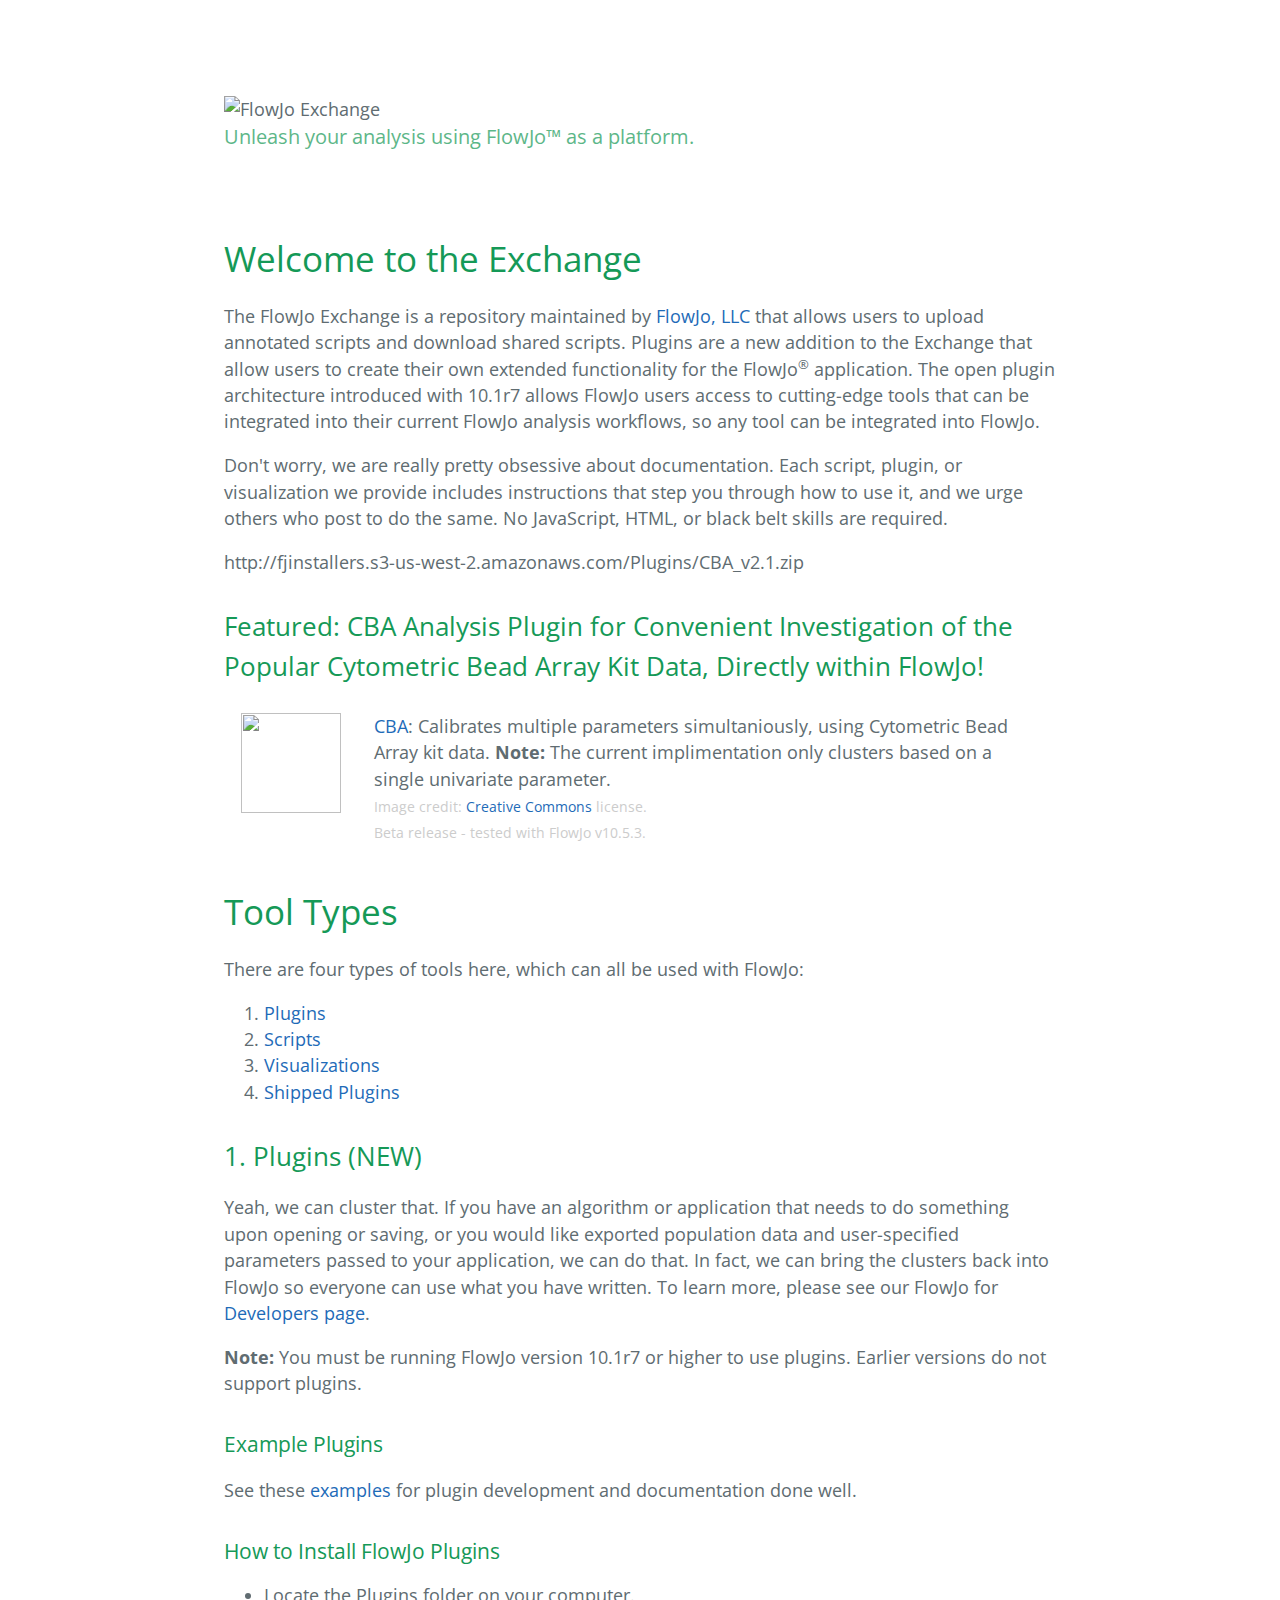
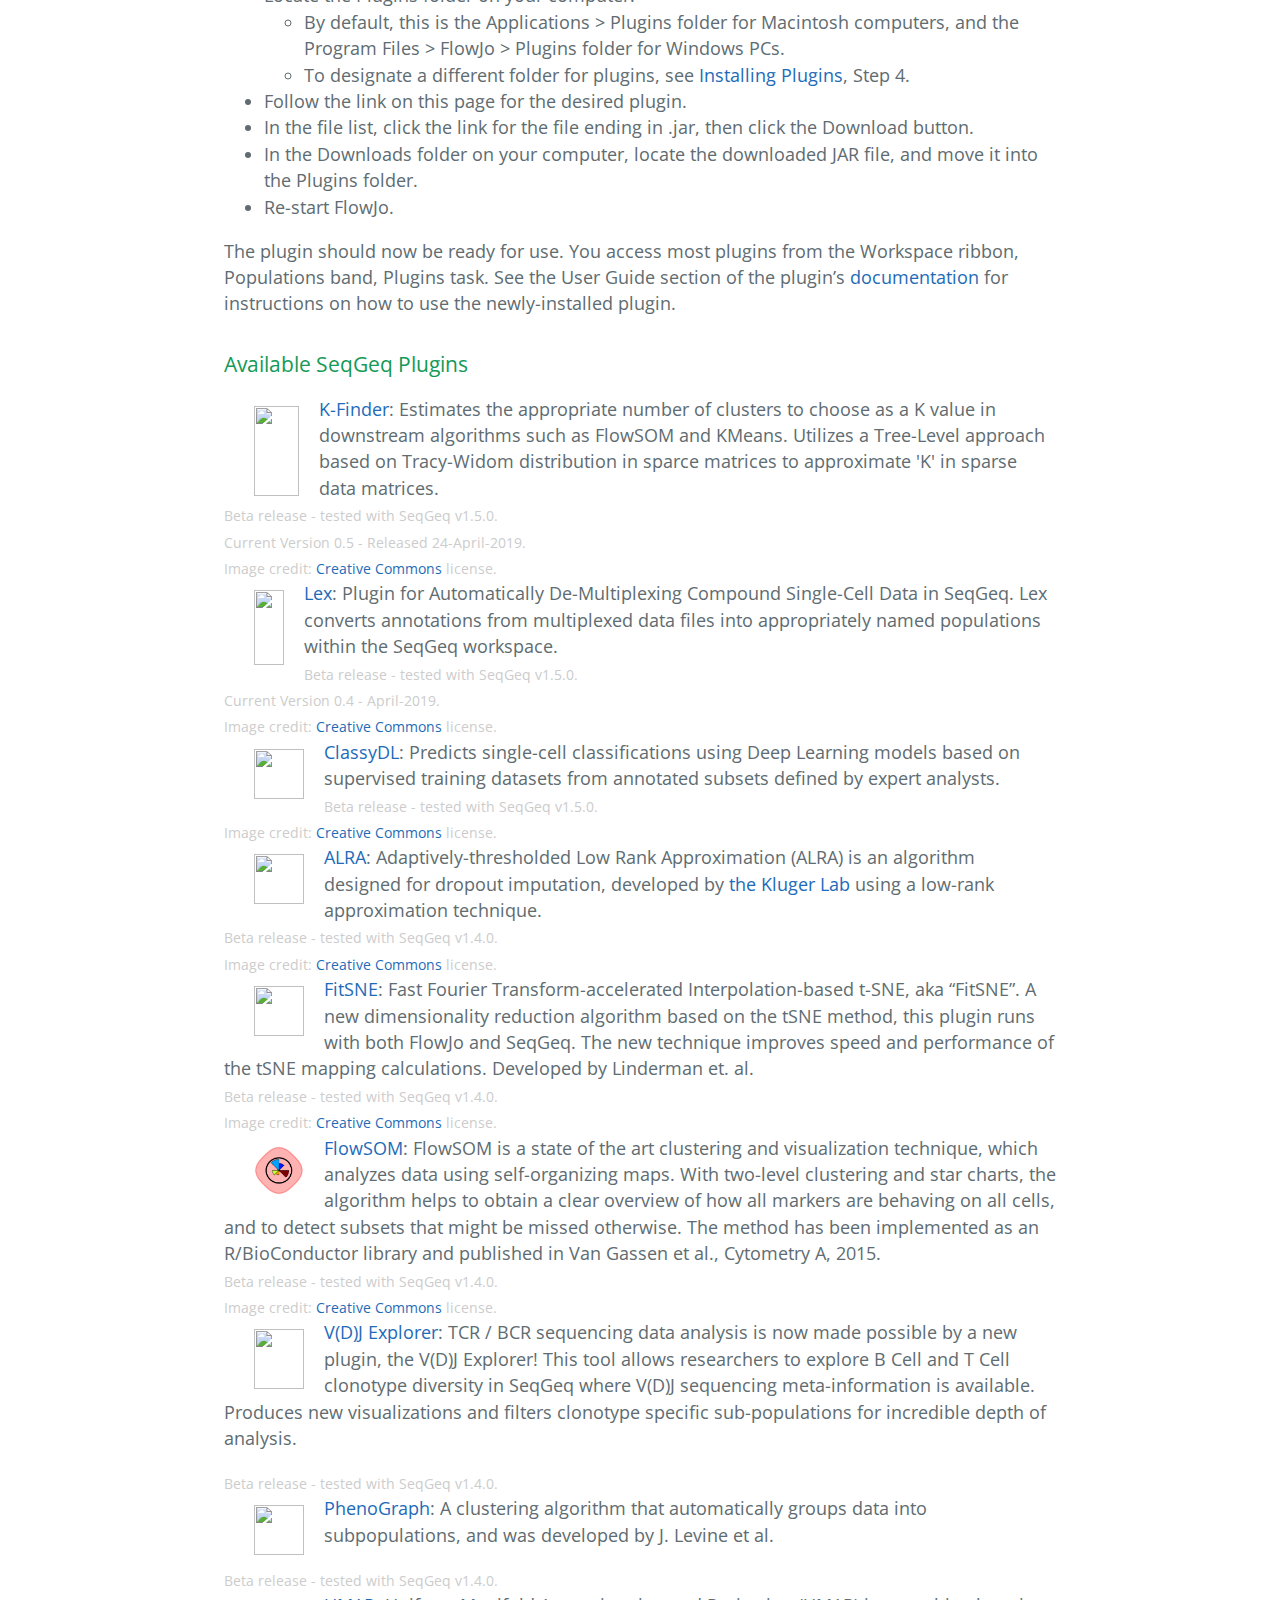
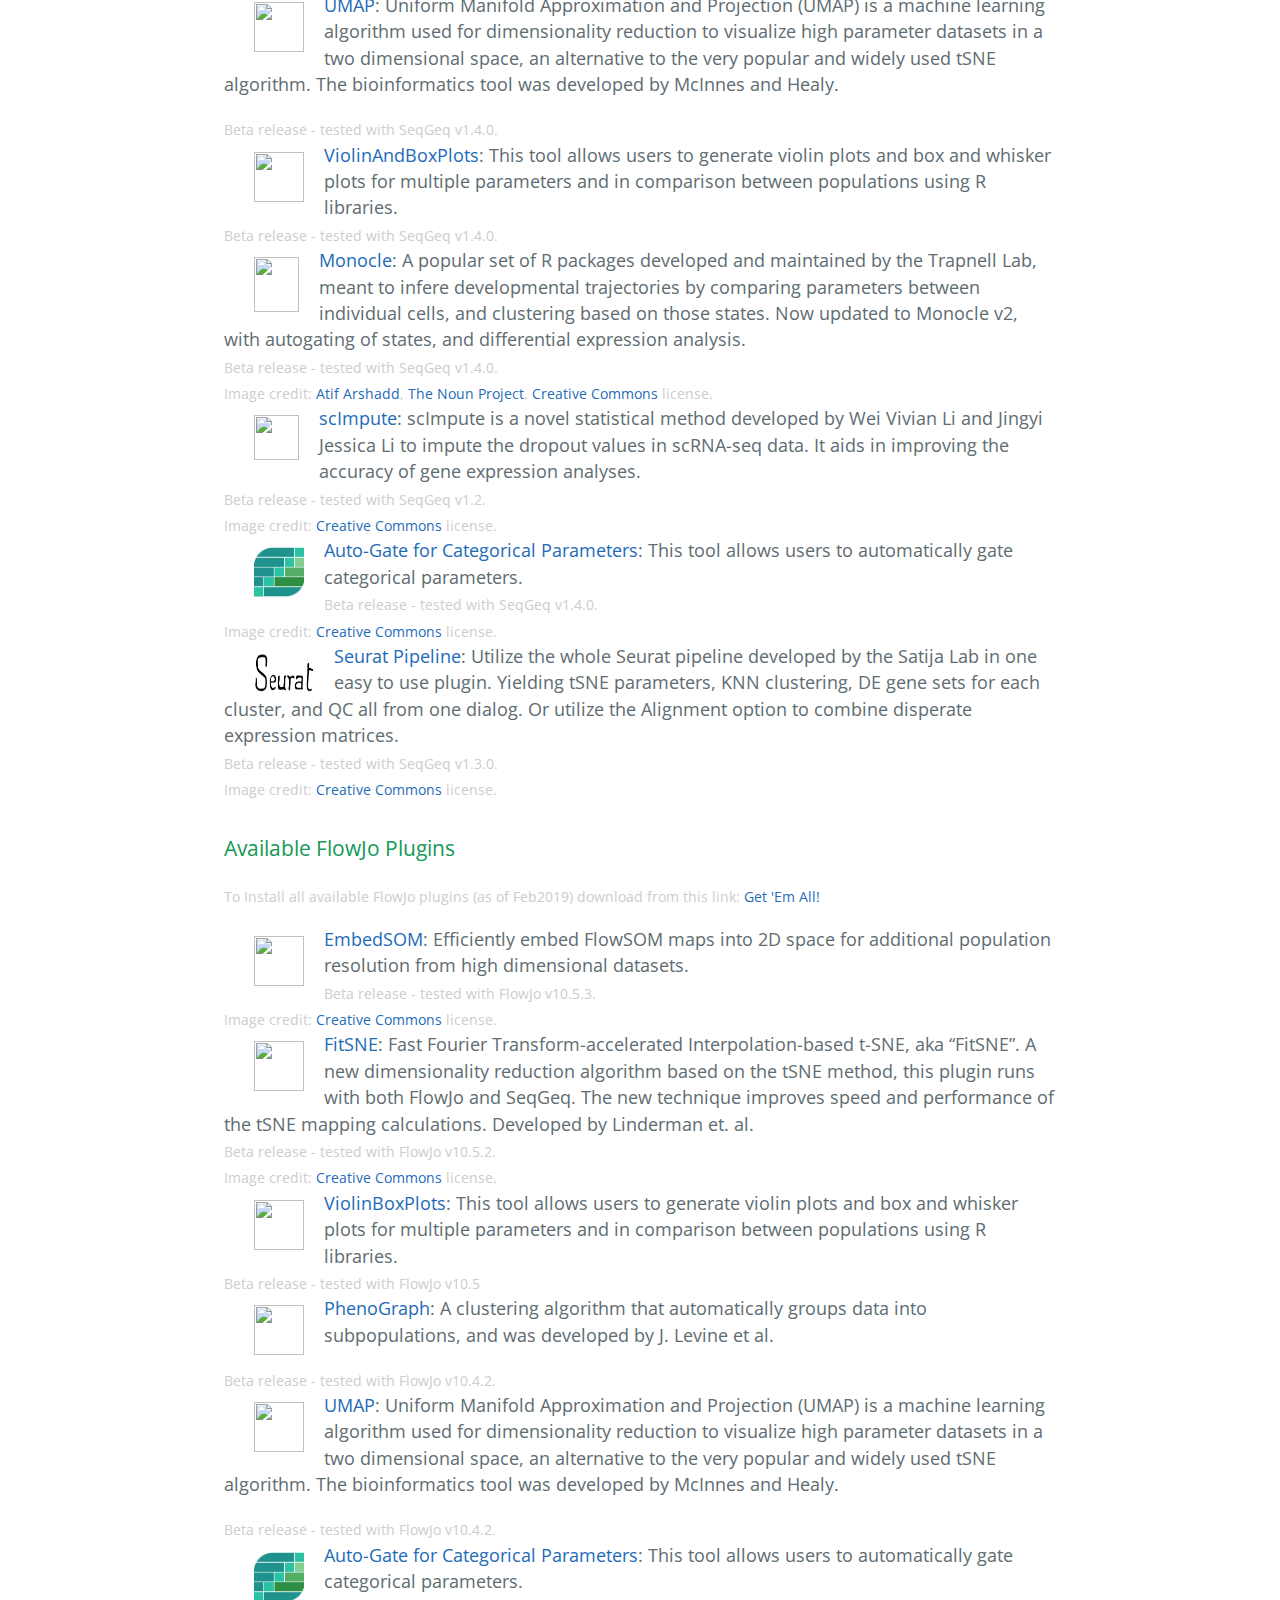
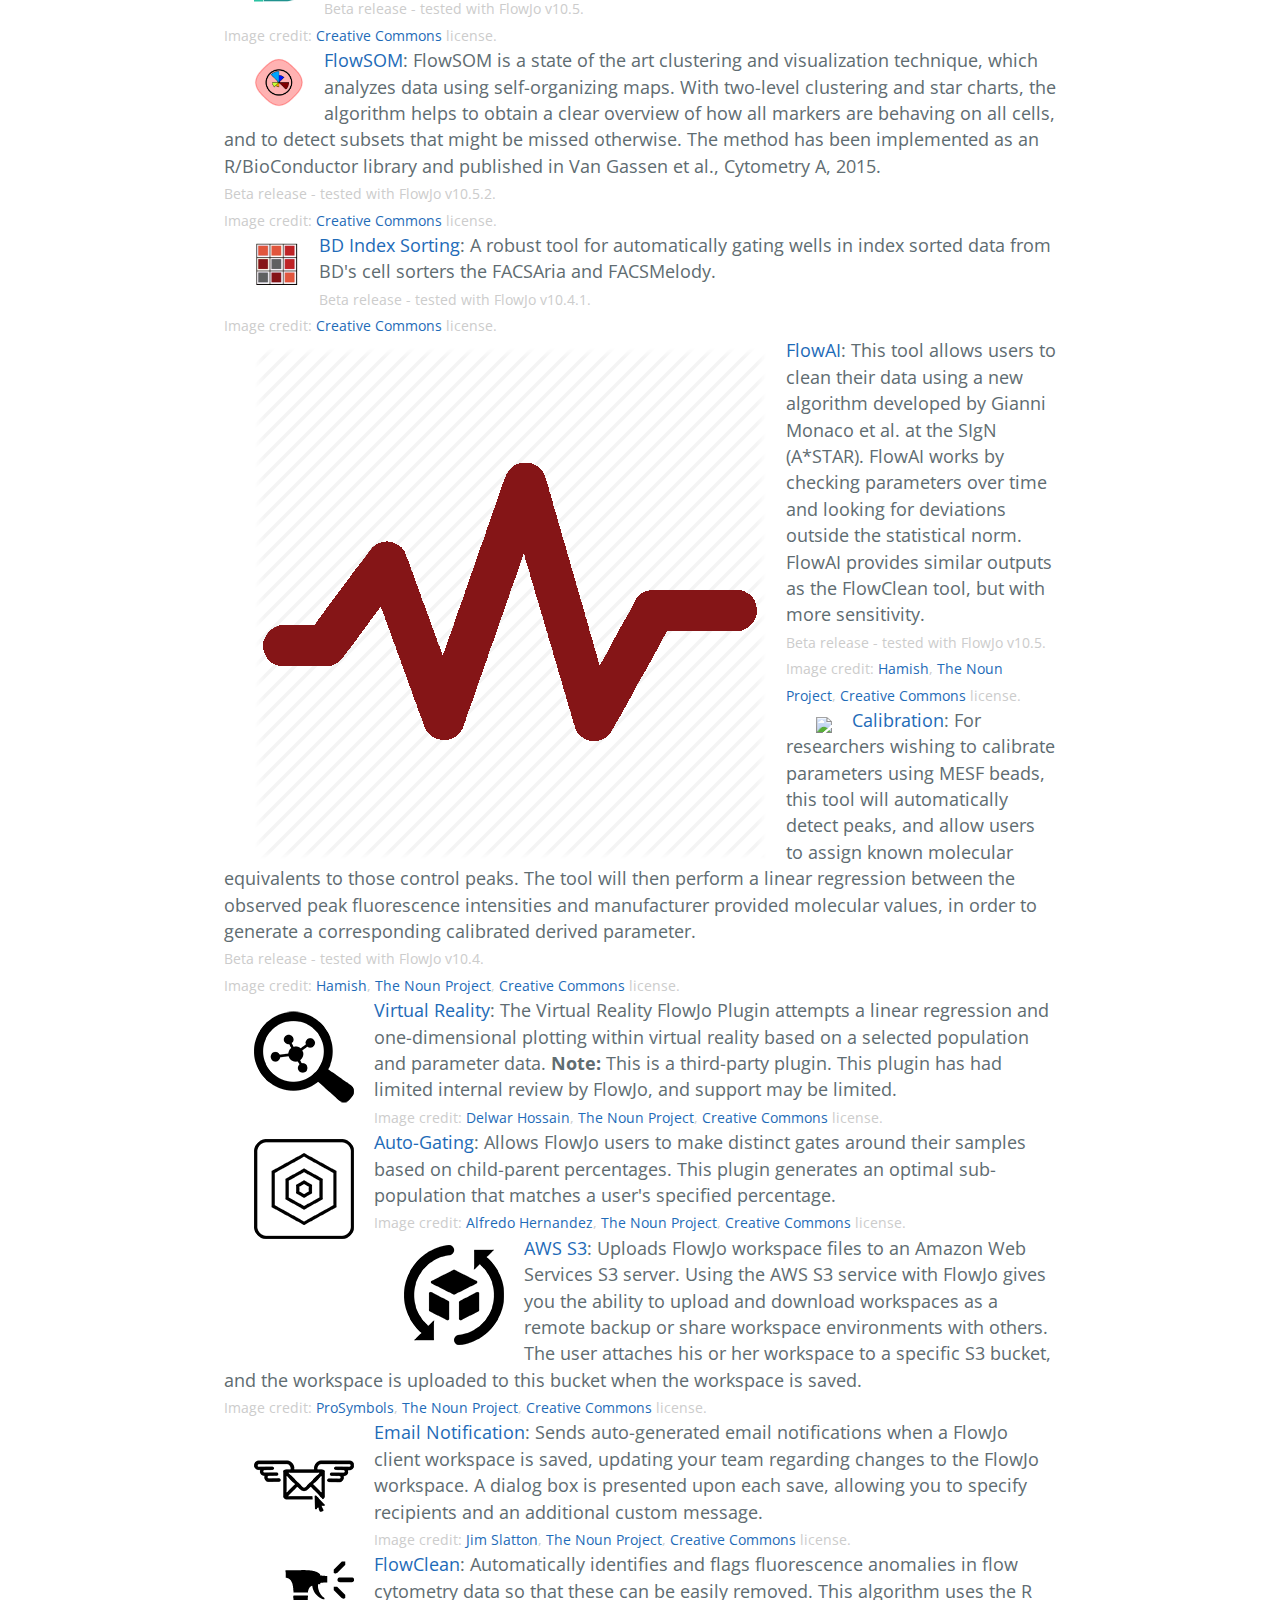
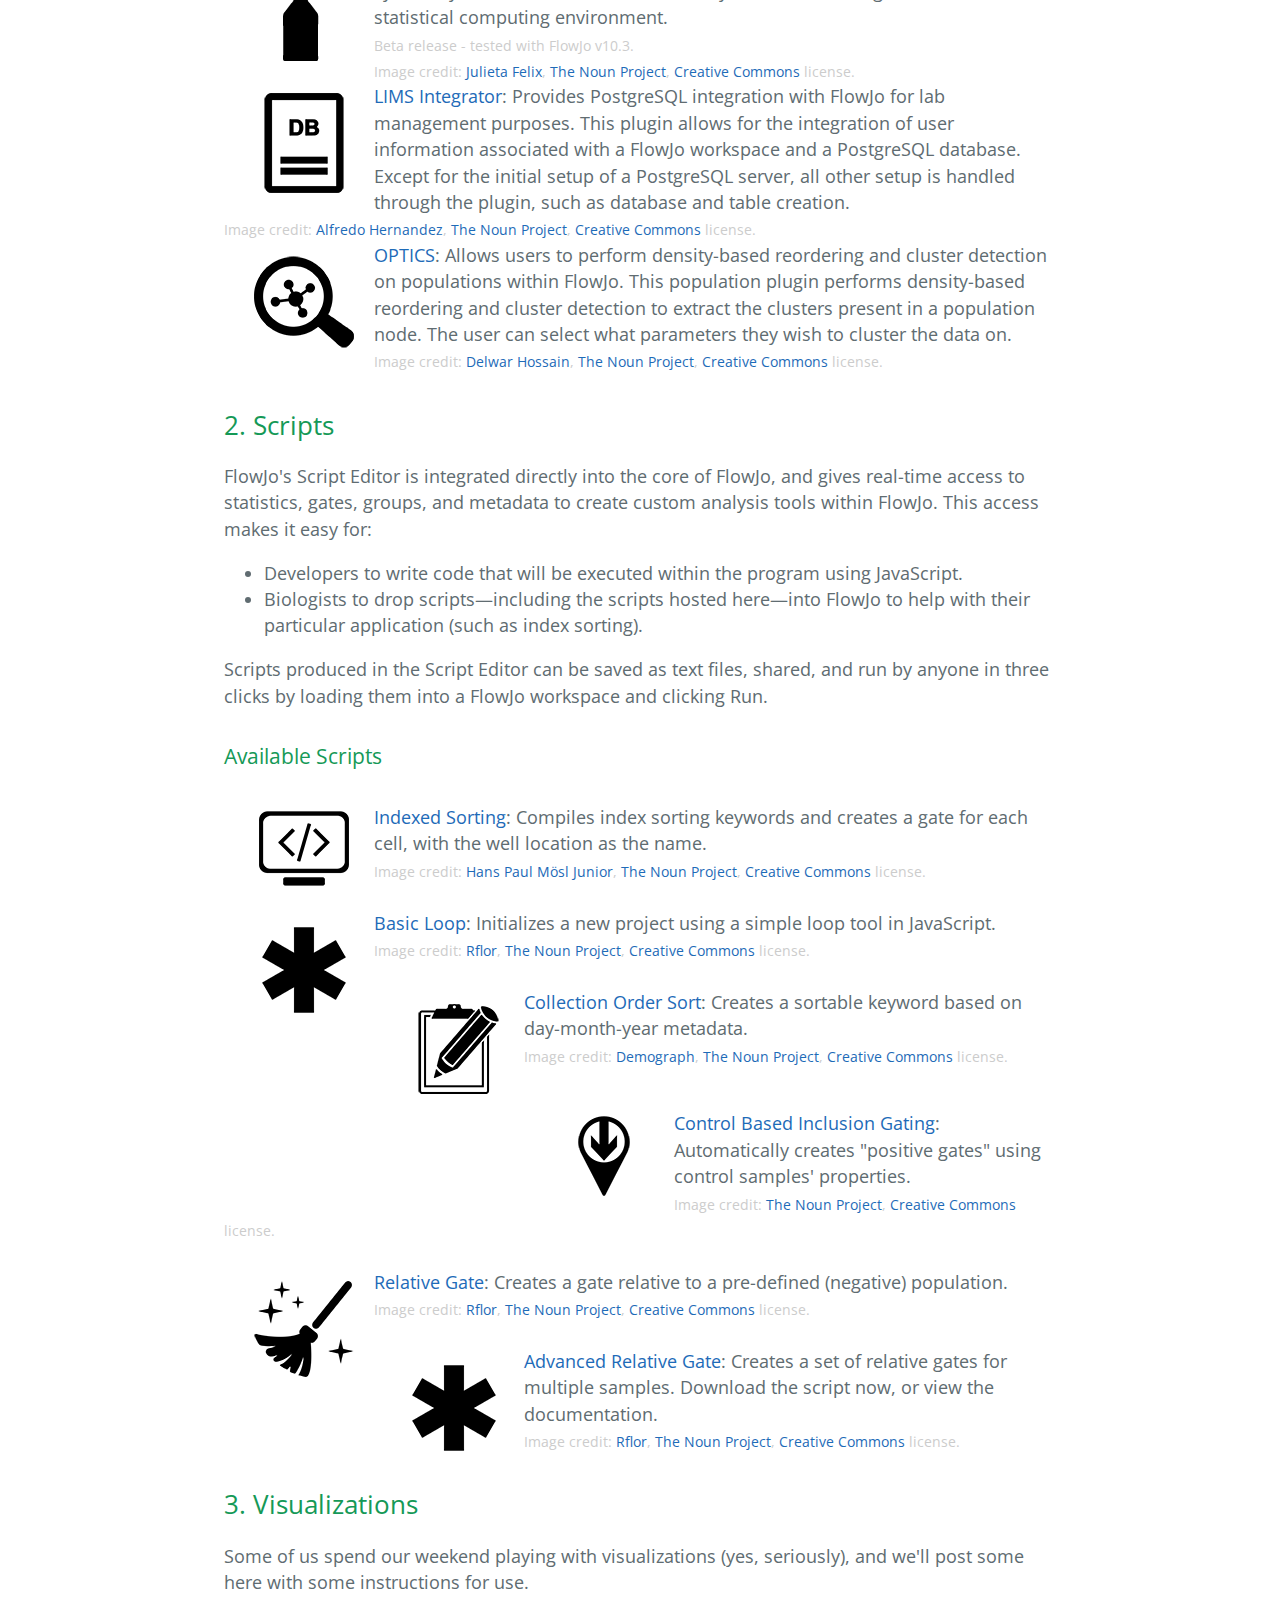
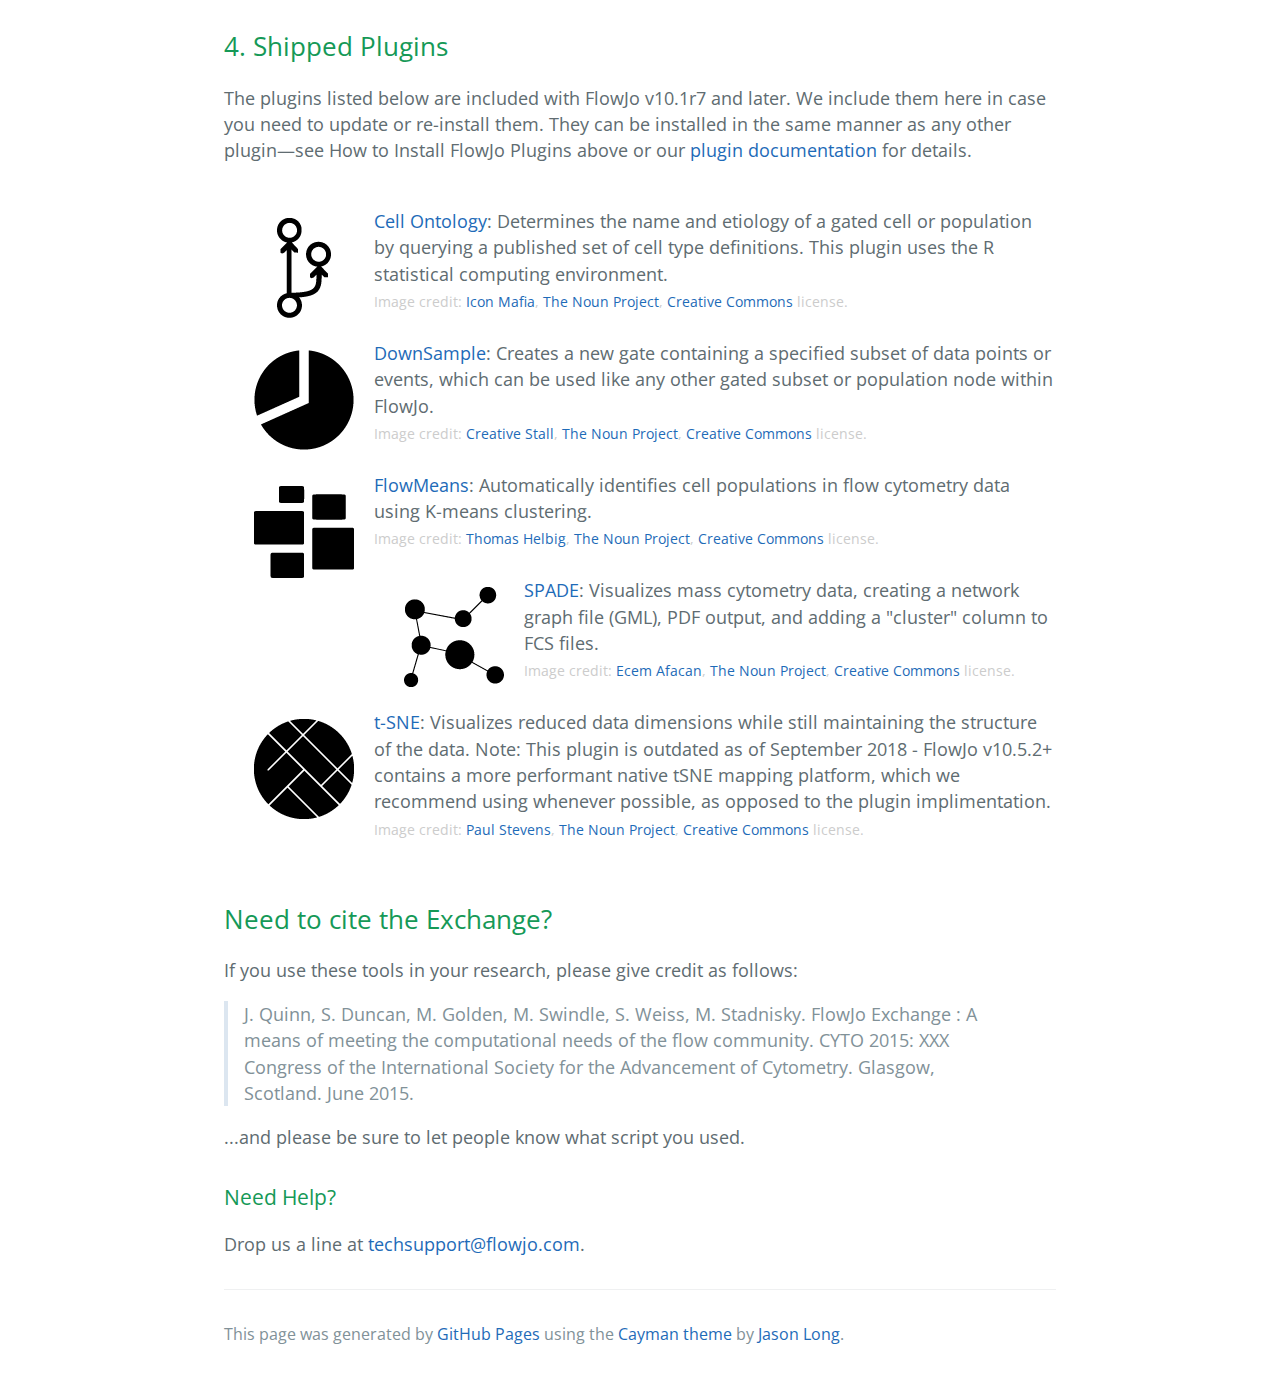
==== commit 82c2e120: "Update index.html" ====
--- a/index.html
+++ b/index.html
@@ -47,7 +47,7 @@
   <a href="http://fjinstallers.s3-us-west-2.amazonaws.com/Plugins/CBA_v2.1.zip">CBA</a>: Calibrates multiple parameters simultaniously, using Cytometric Bead Array kit data. <b>Note:</b> The current implimentation only clusters based on a single univariate parameter.<br>  
   <small><font color="CCCCCC">Image credit: 
      <a href="http://creativecommons.org/licenses/by/3.0/us/">Creative Commons</a> license.</font></small><br>
-  <small><font color="CCCCCC">Beta release - tested with SeqGeq v1.5.0.</small><br>
+  <small><font color="CCCCCC">Beta release - tested with FlowJo v10.5.3.</small><br>
   </td>
 </tr>
     </table>
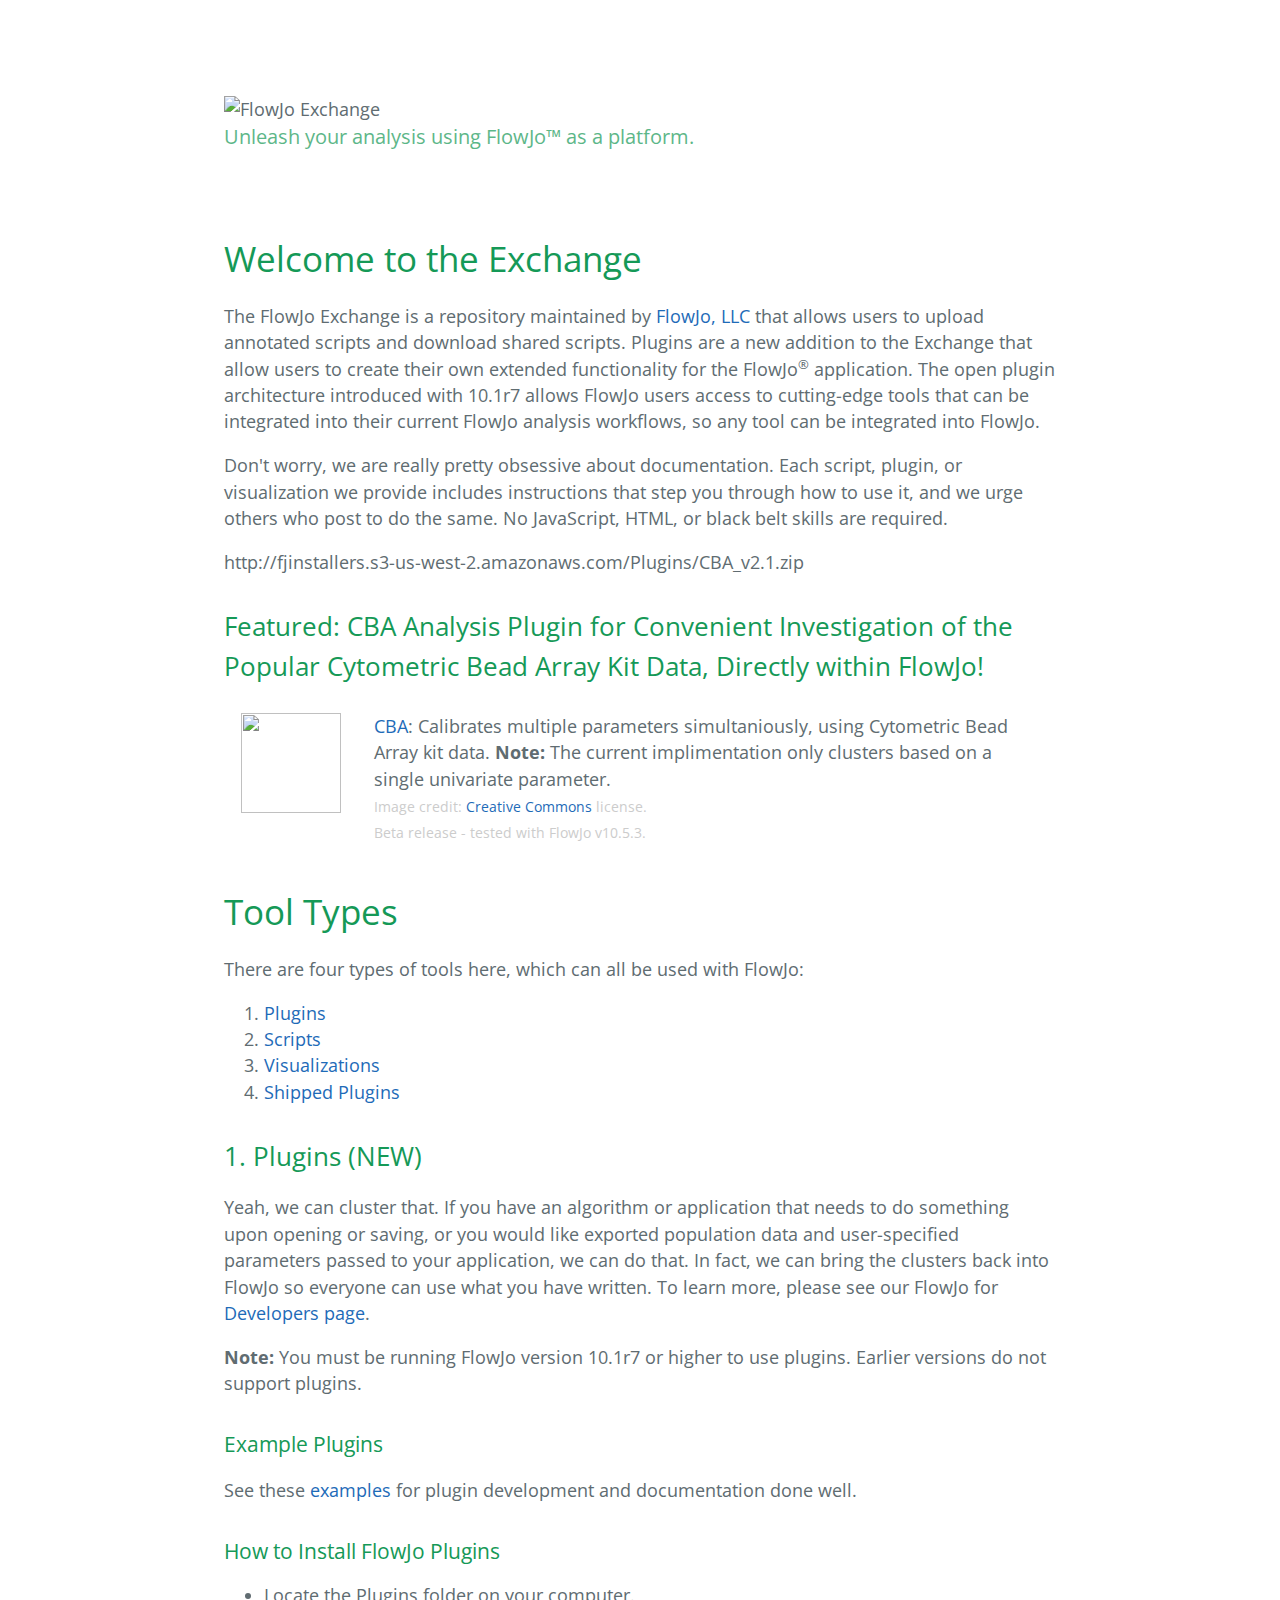
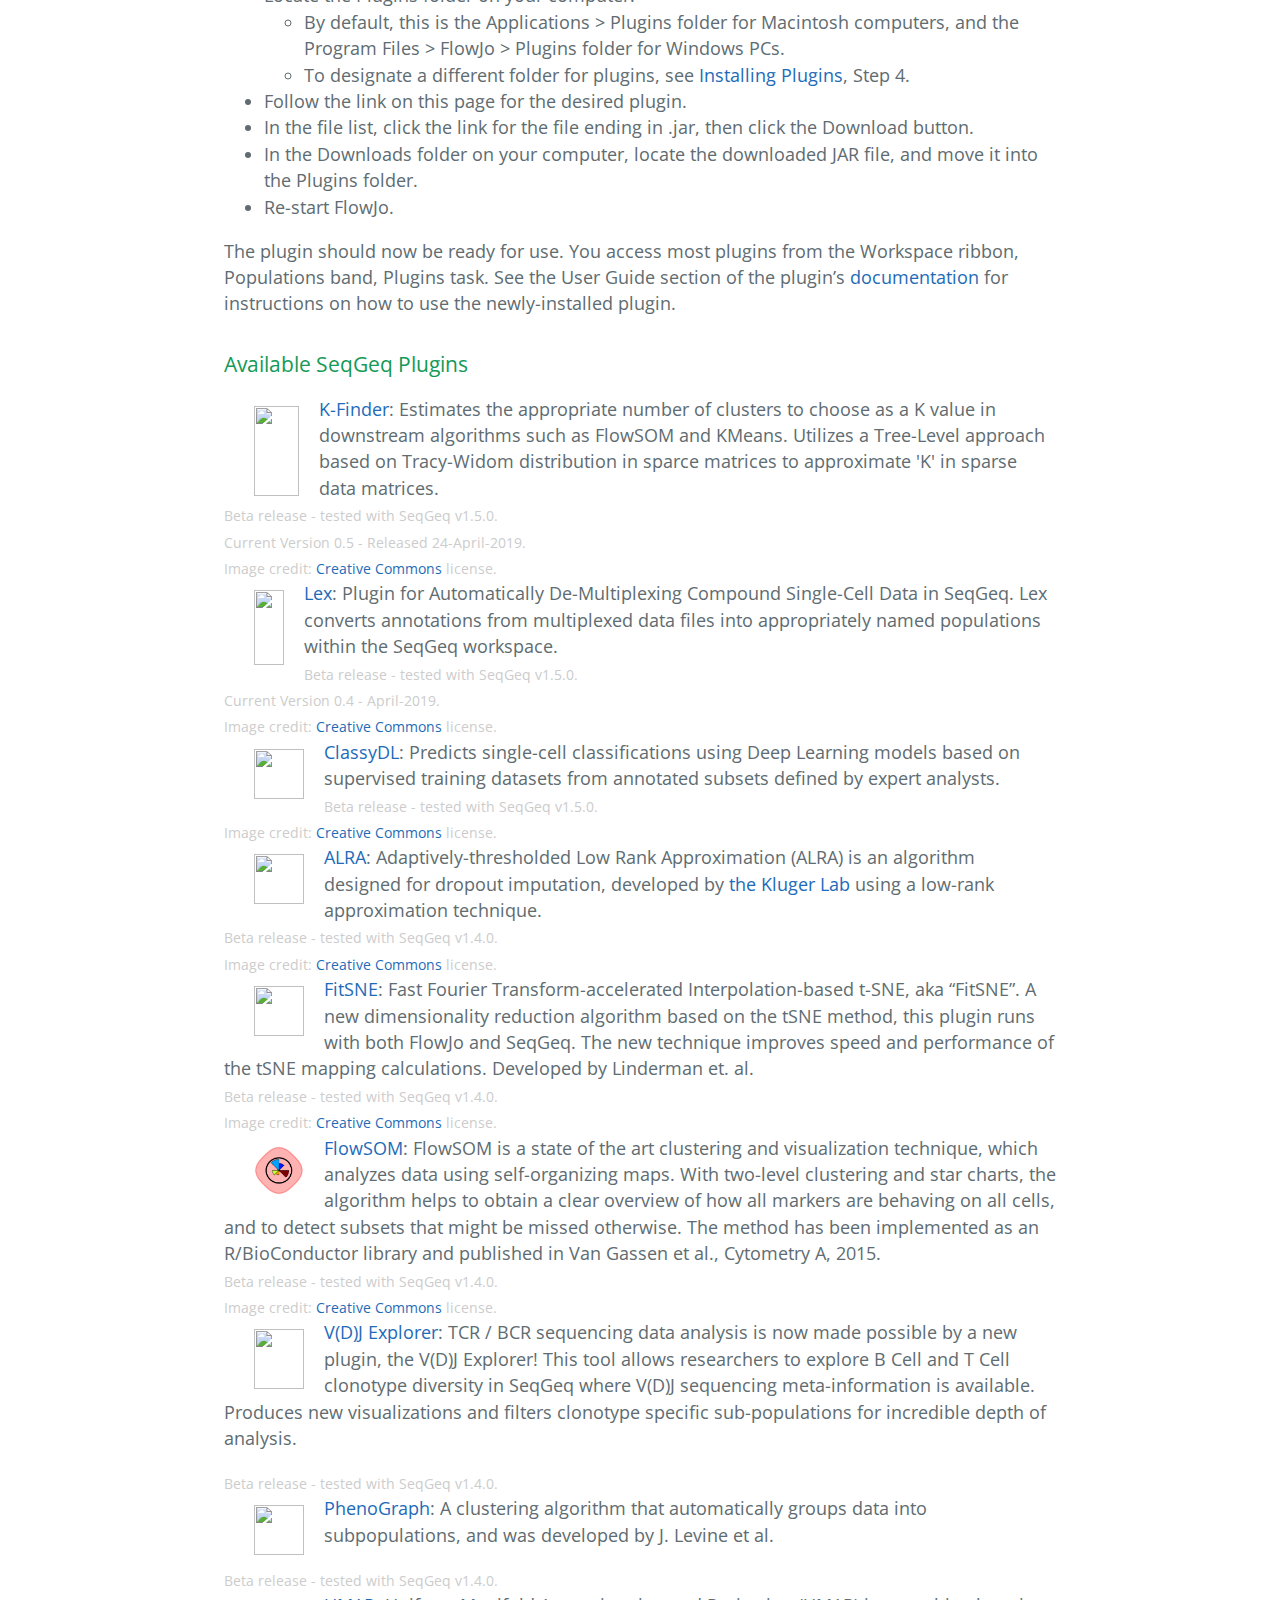
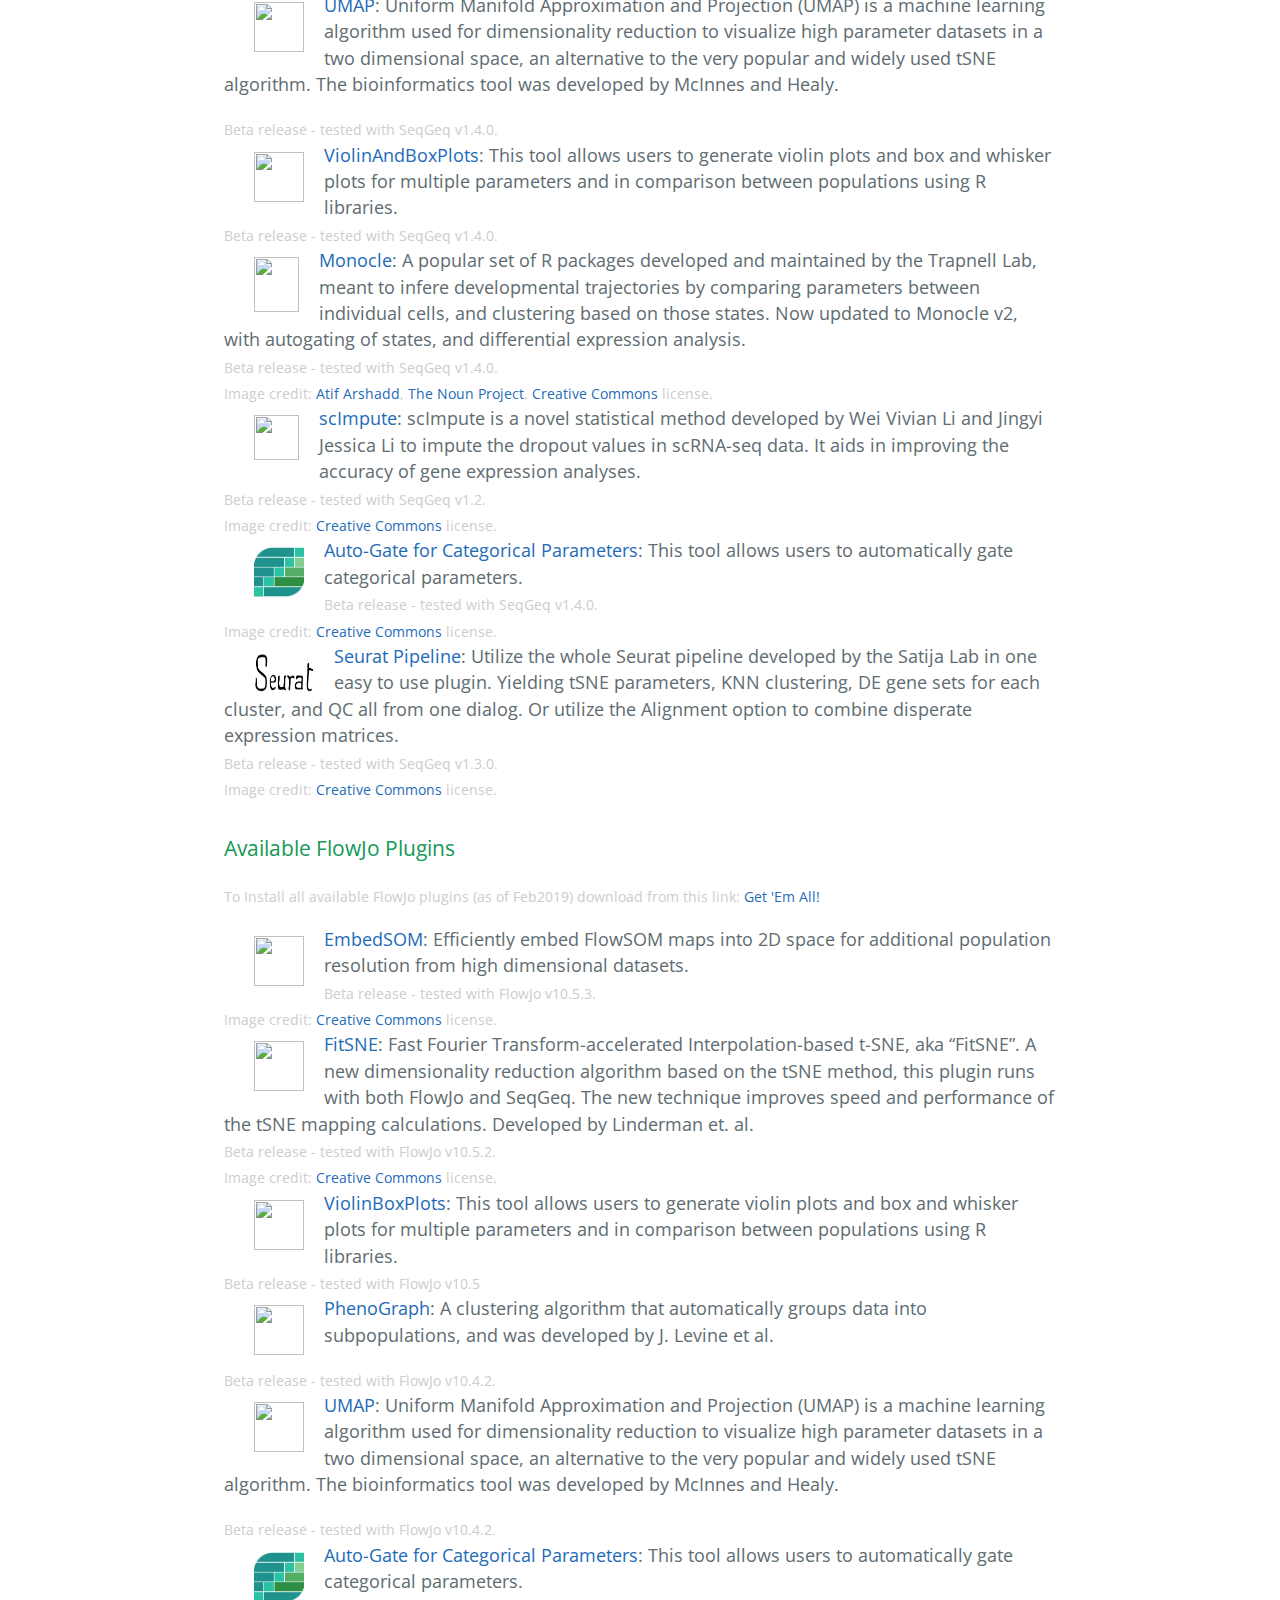
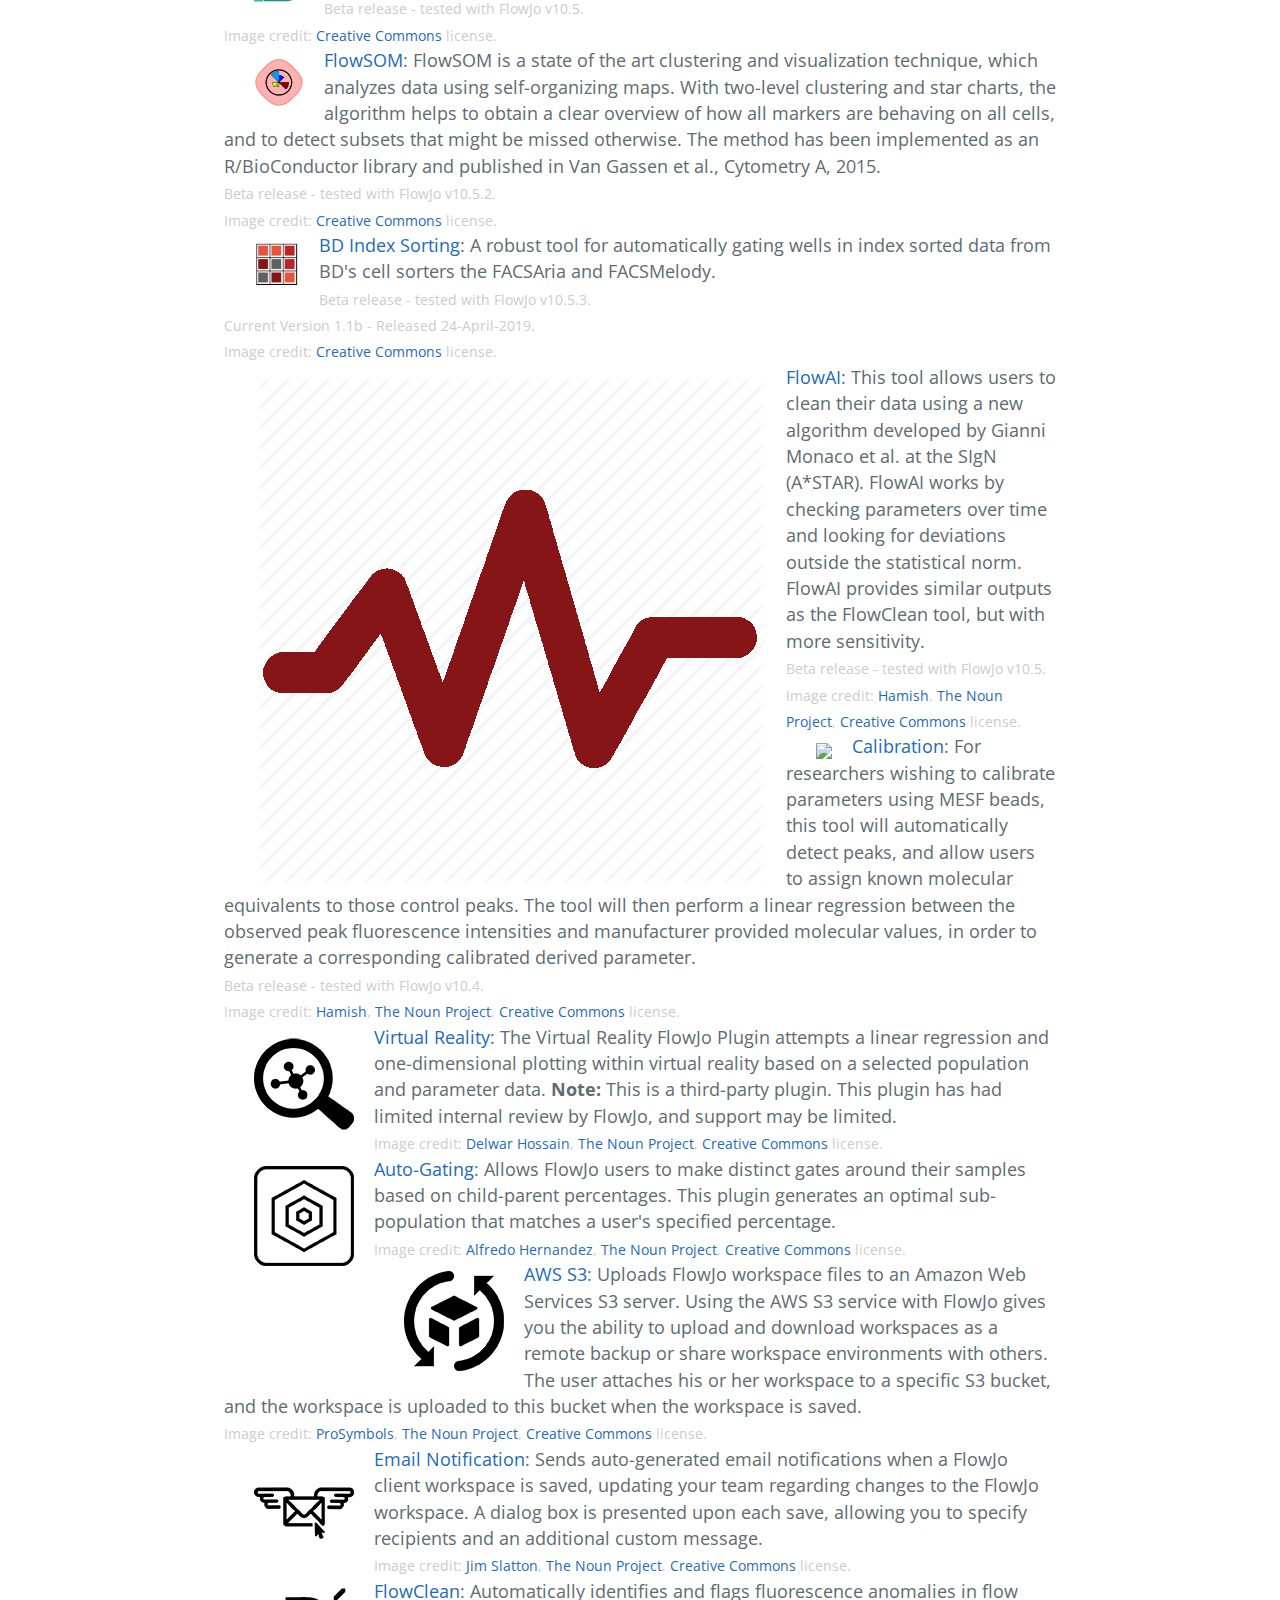
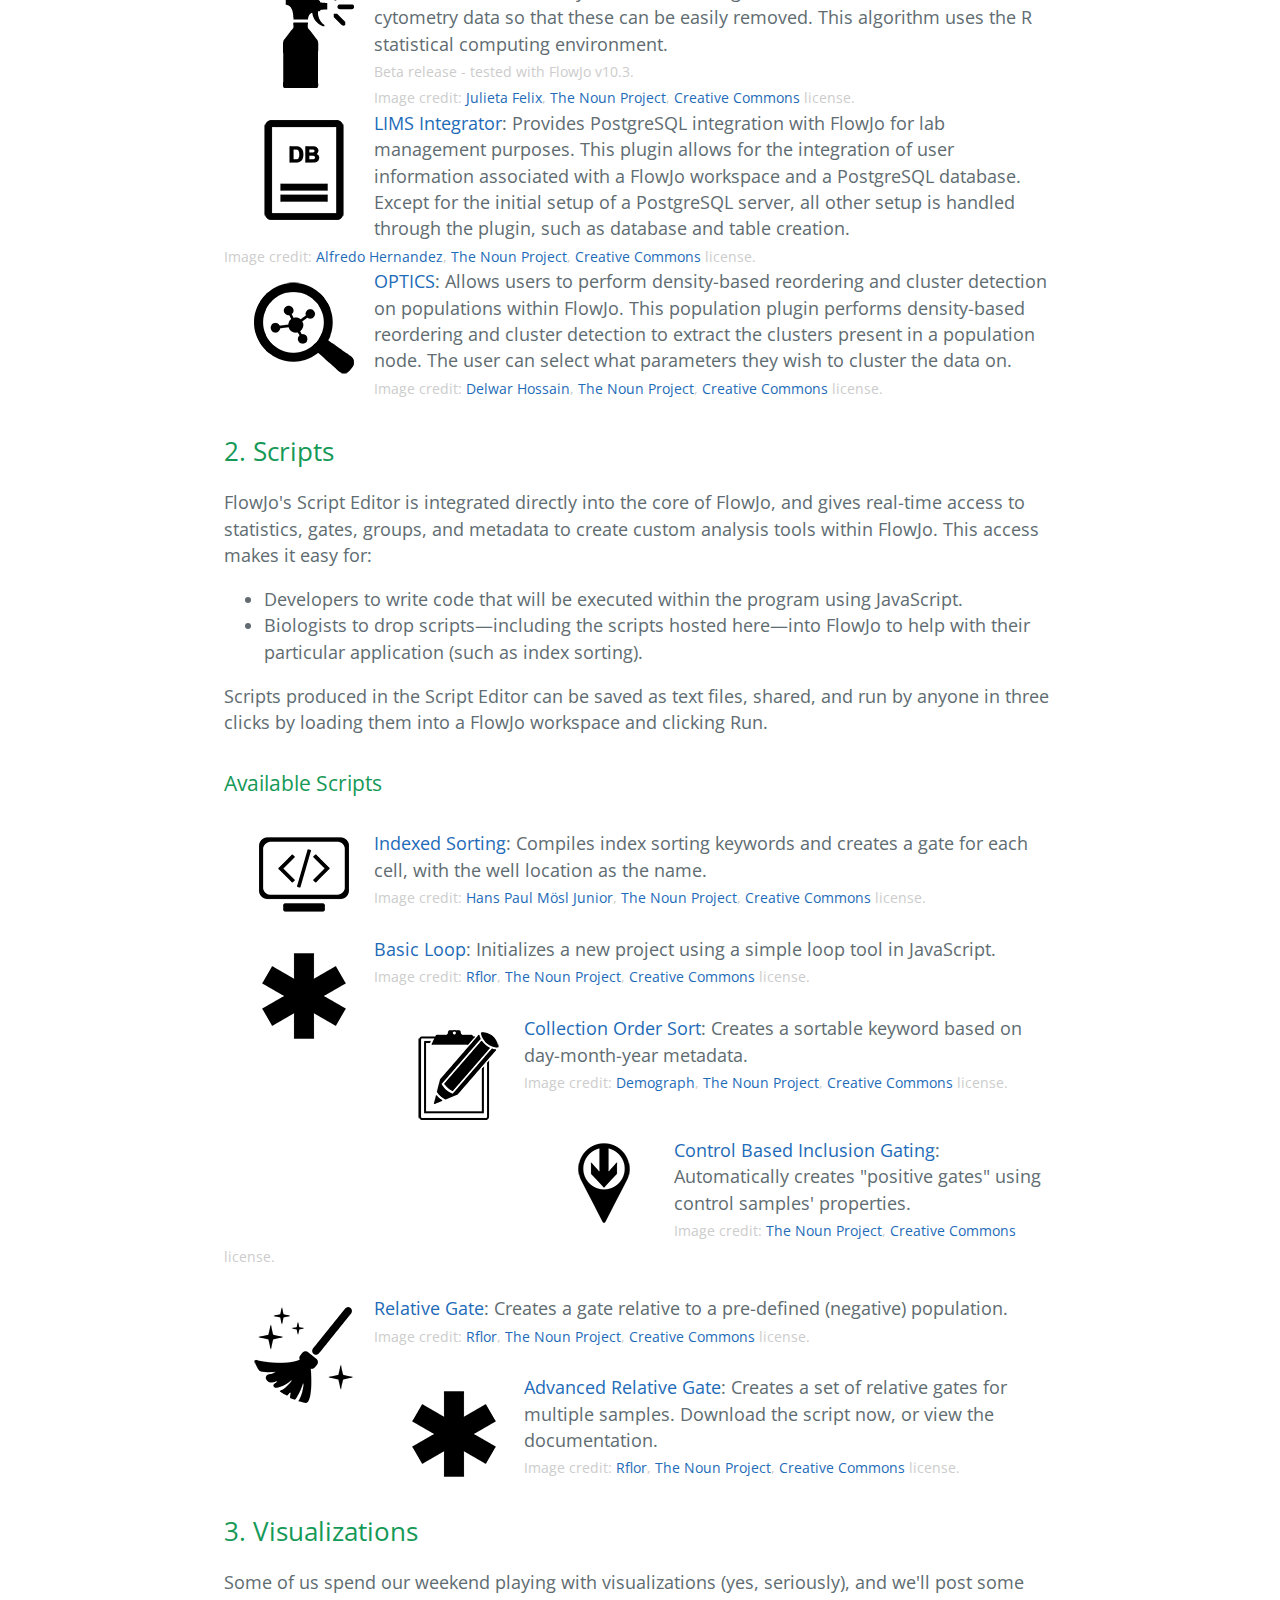
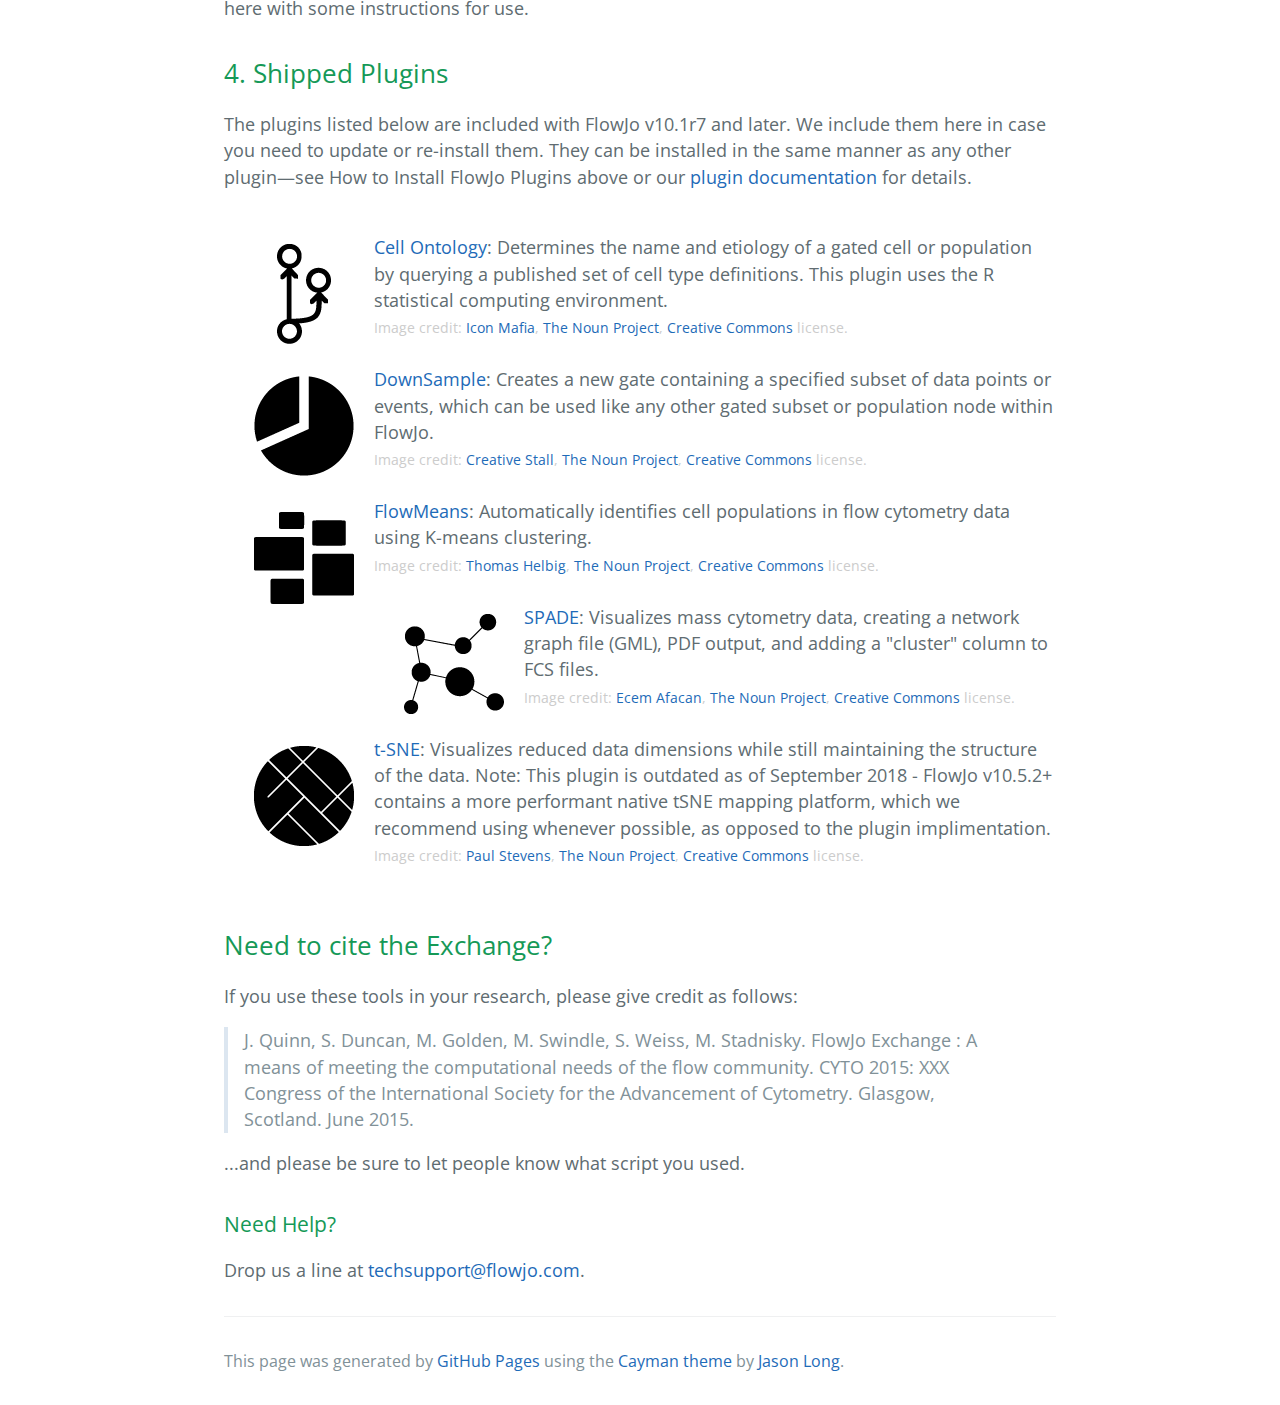
==== commit 739c07e0: "Update index.html" ====
--- a/index.html
+++ b/index.html
@@ -394,8 +394,9 @@
       <img class="image-class" id="IndexSort" src="/images/IndexSort.png" height="45" width="45"></img>
     </div>
   <div class="scriptorplugin-right-column">
-  <a href="http://fjinstallers.s3.amazonaws.com/Plugins/IndexSort_v1.2.zip">BD Index Sorting</a>: A robust tool for automatically gating wells in index sorted data from BD's cell sorters the FACSAria and FACSMelody.<br>
-  <small><font color="CCCCCC">Beta release - tested with FlowJo v10.4.1.</font></small><br>
+  <a href="http://fjinstallers.s3-us-west-2.amazonaws.com/Plugins/IndexSort_v1.1b.zip">BD Index Sorting</a>: A robust tool for automatically gating wells in index sorted data from BD's cell sorters the FACSAria and FACSMelody.<br>
+  <small><font color="CCCCCC">Beta release - tested with FlowJo v10.5.3.</font></small><br>
+    <small><font color="CCCCCC">Current Version 1.1b - Released 24-April-2019.</font></small><br>
       <small><font color="CCCCCC">Image credit:
         <a href="http://creativecommons.org/licenses/by/3.0/us/">Creative Commons</a> license.</font></small>
       </div>
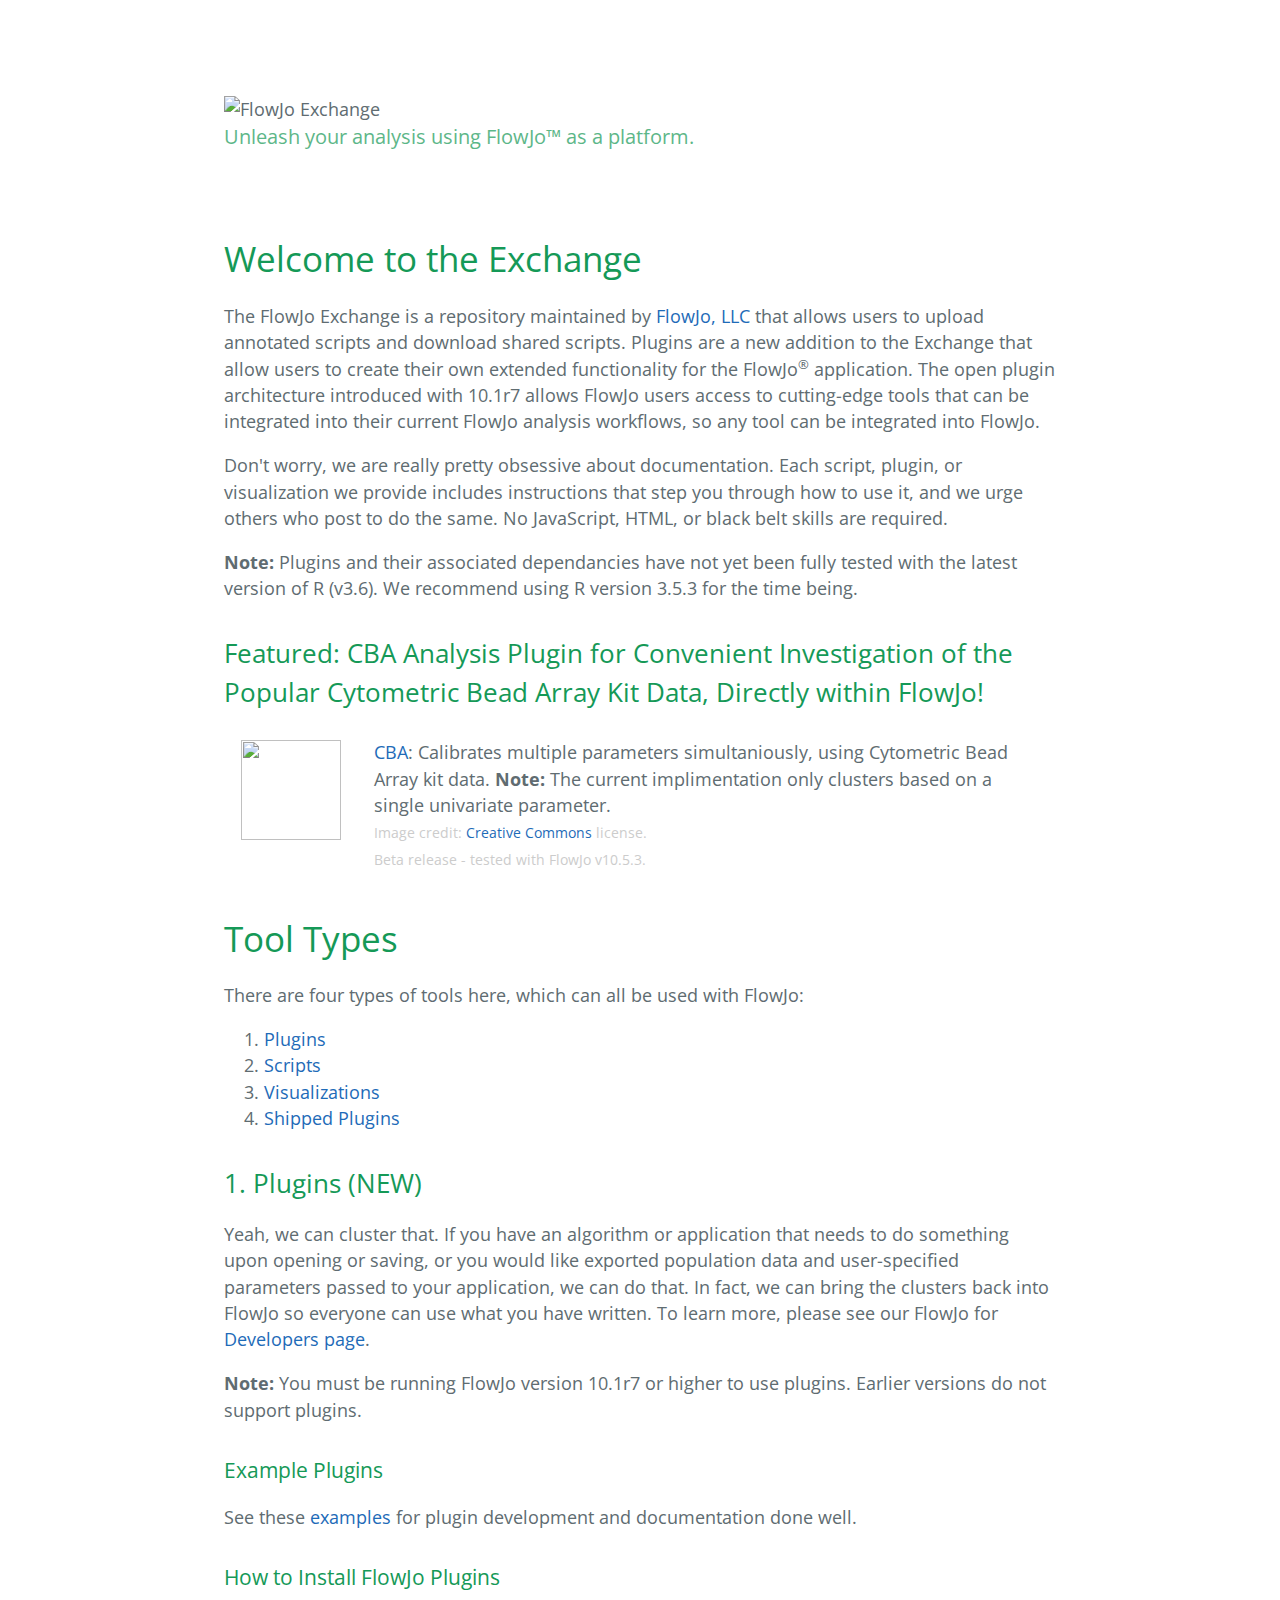
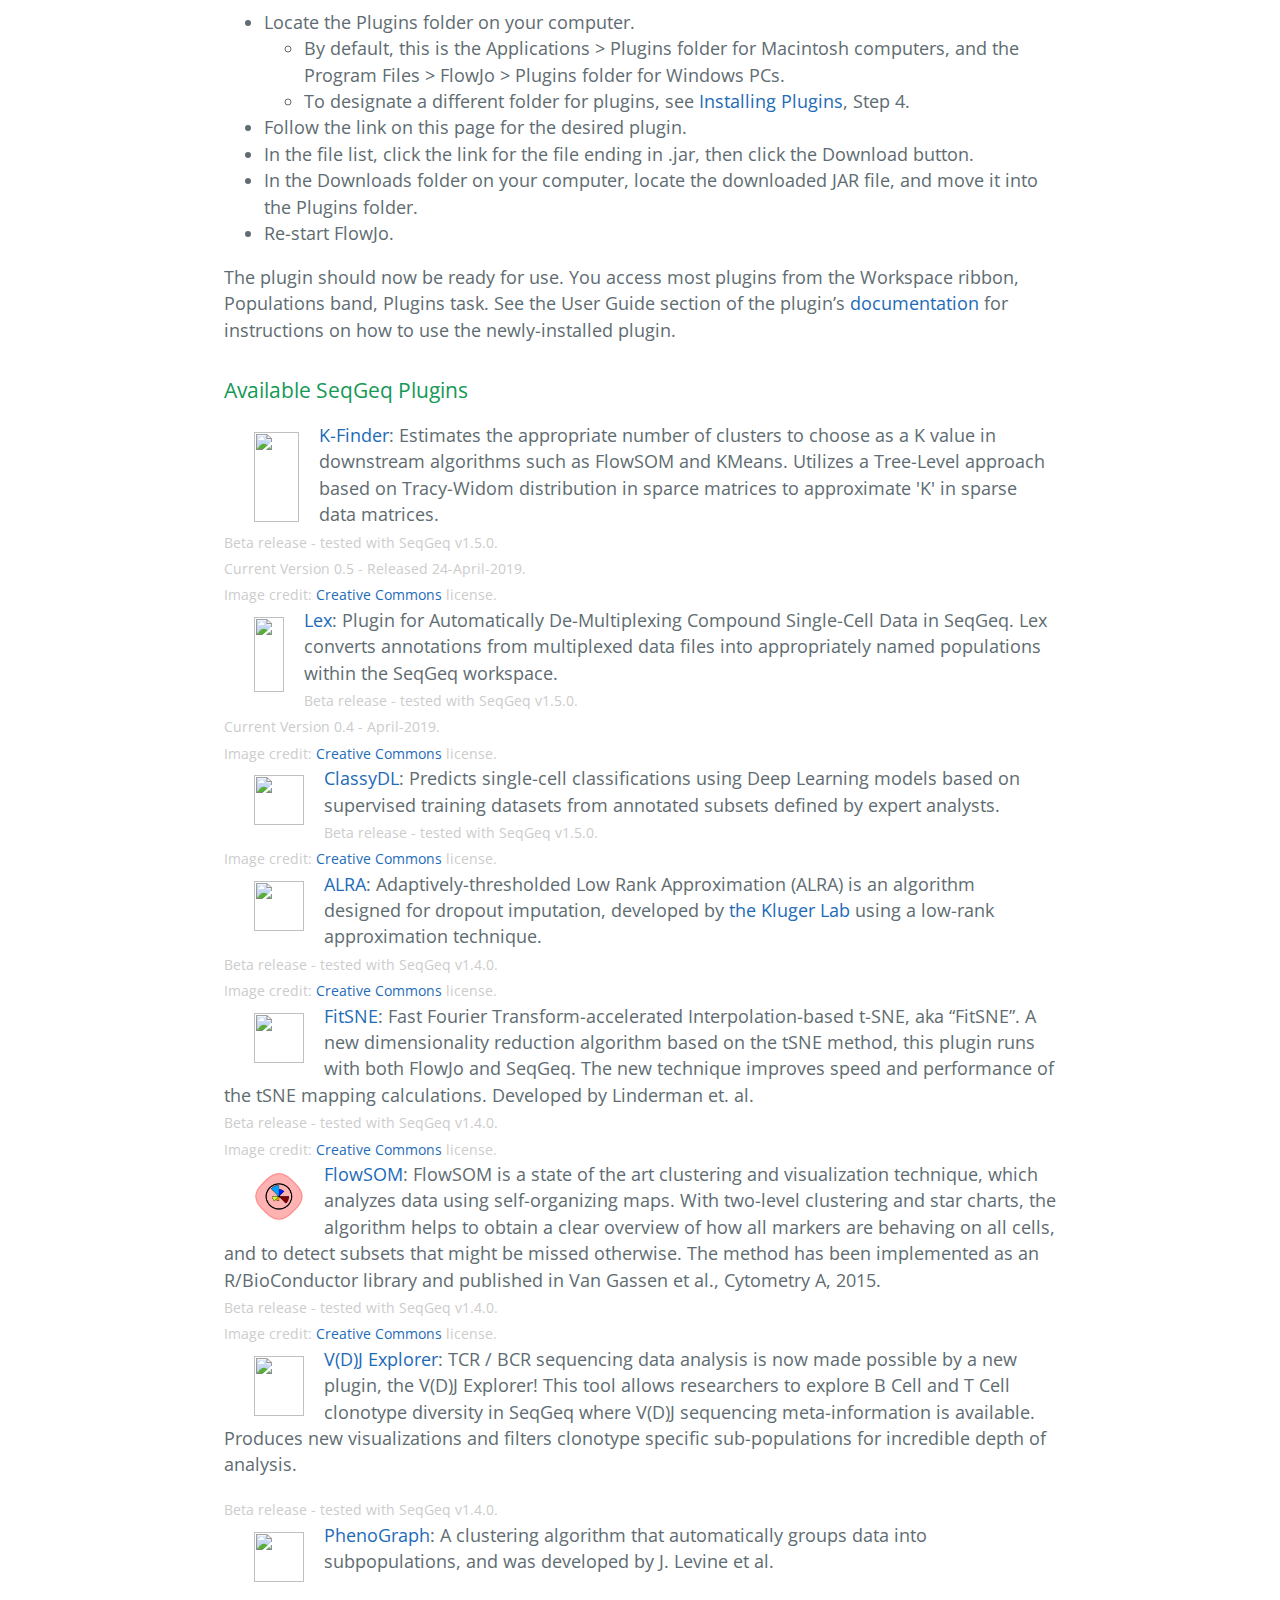
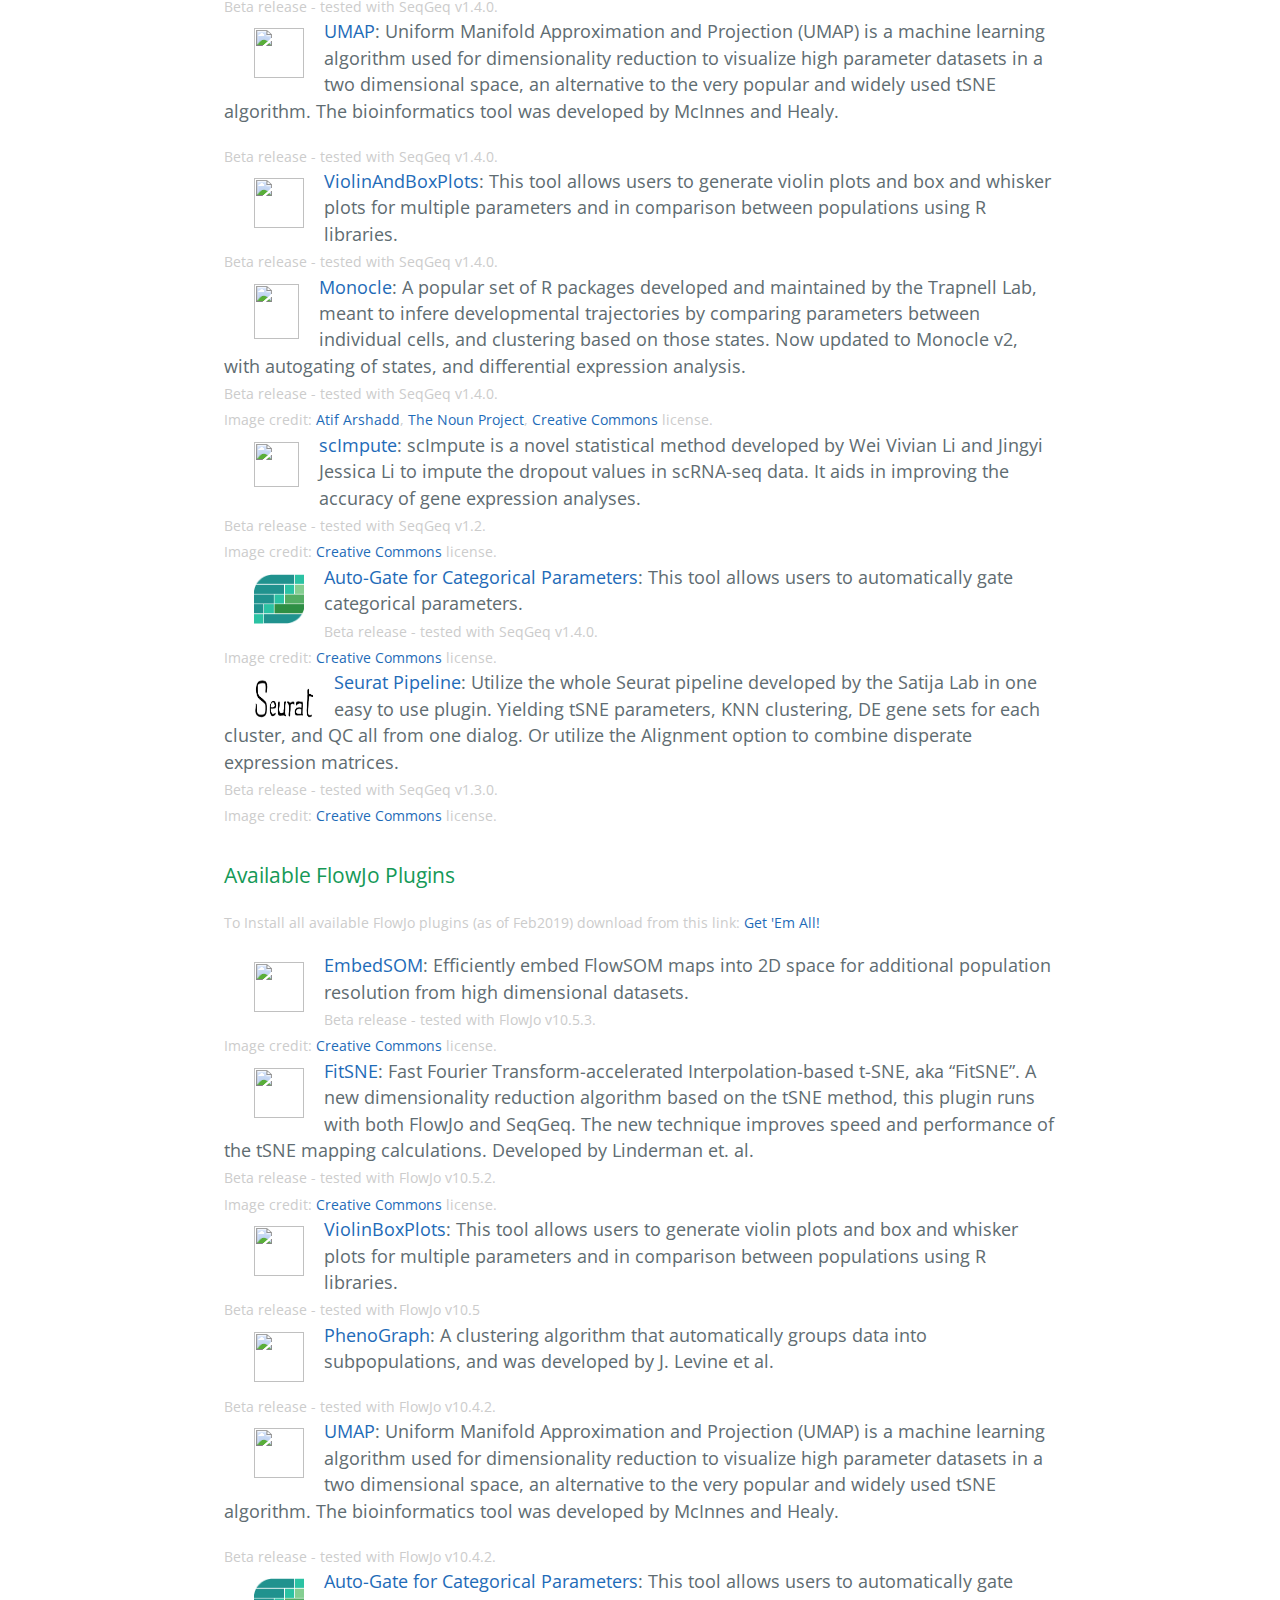
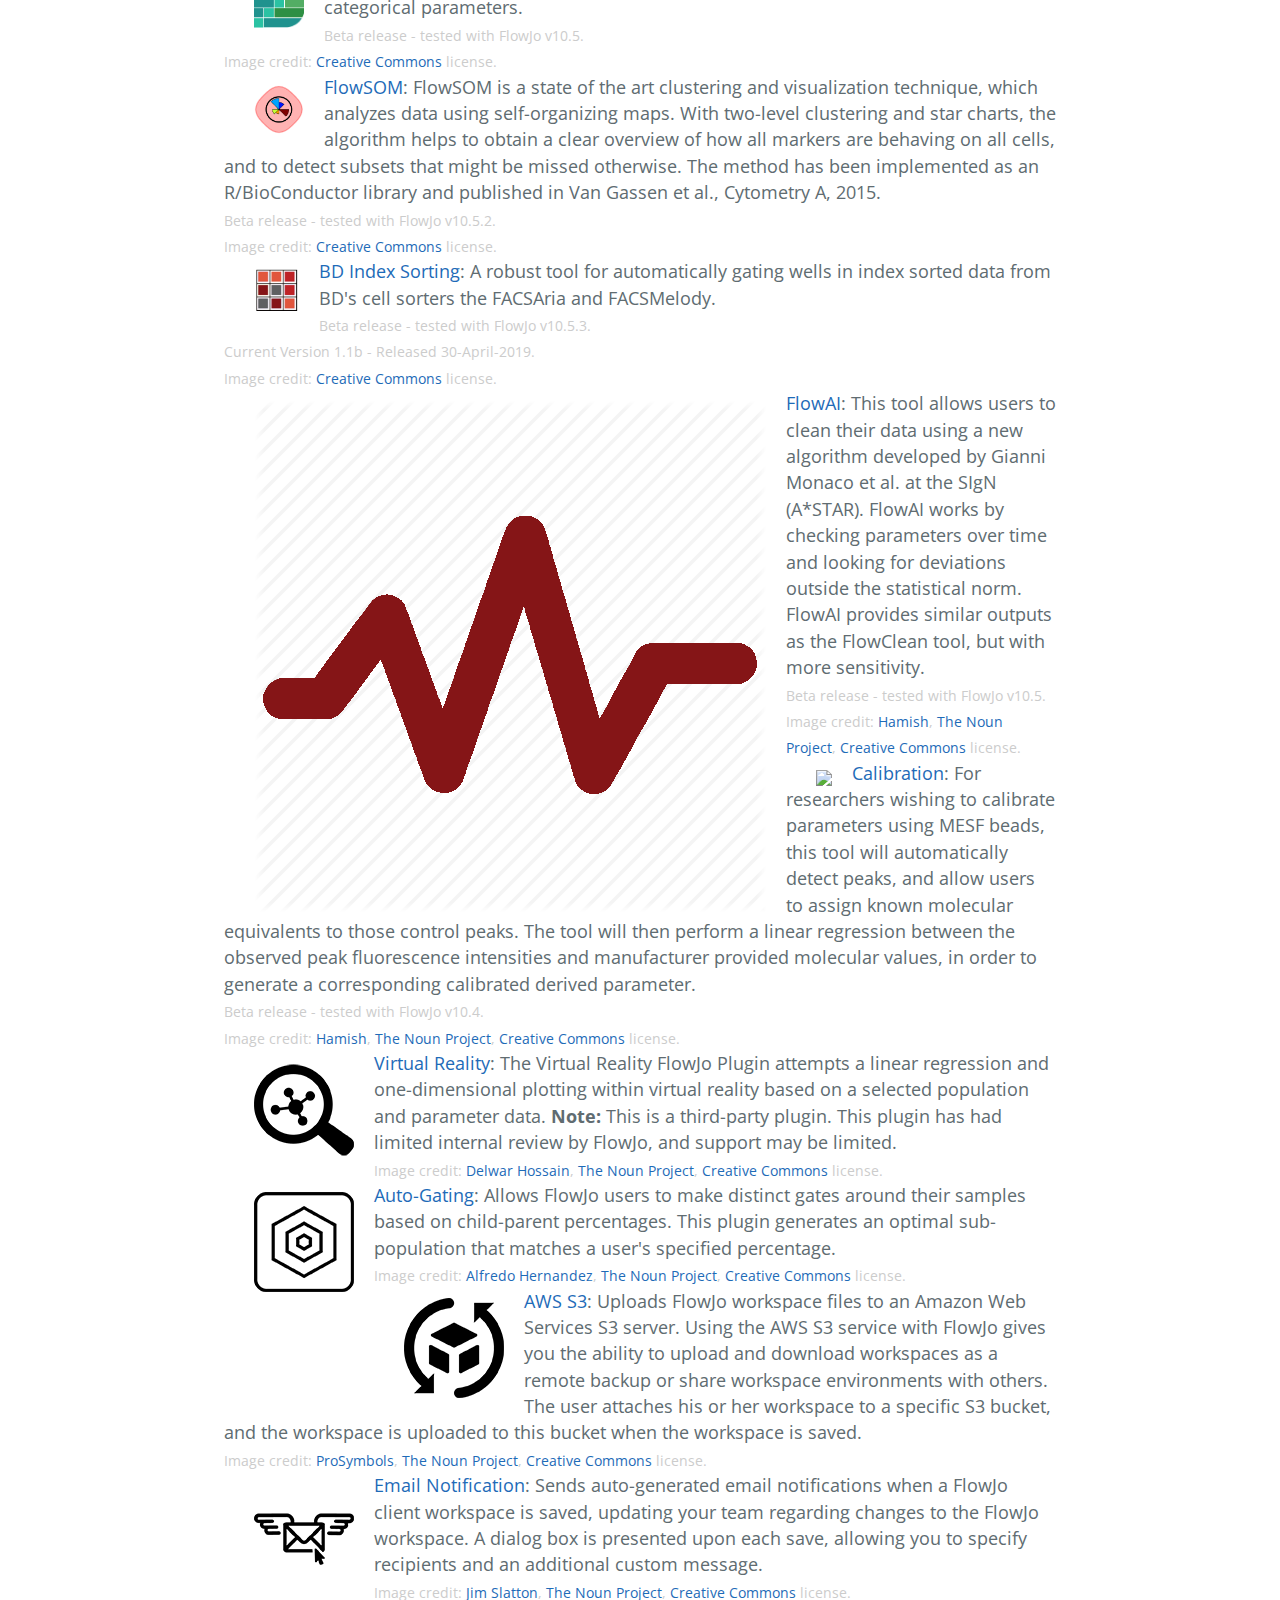
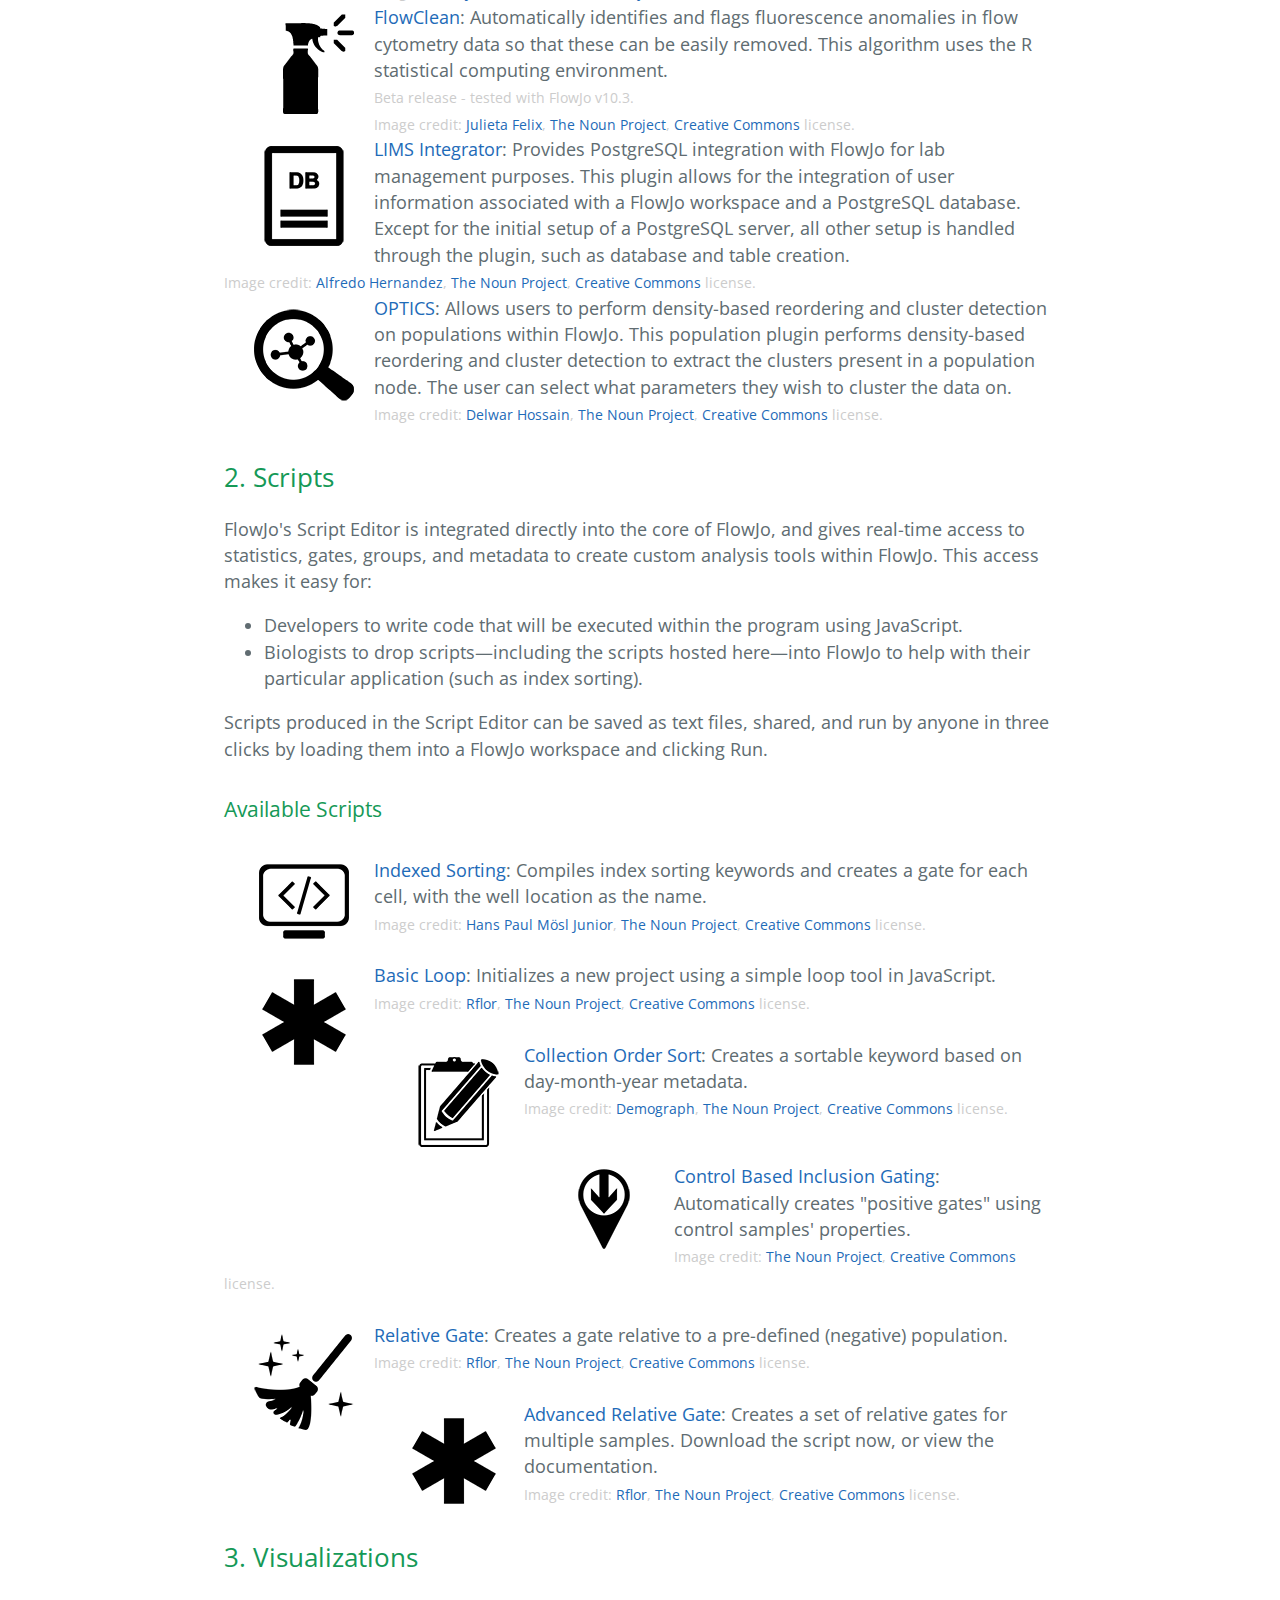
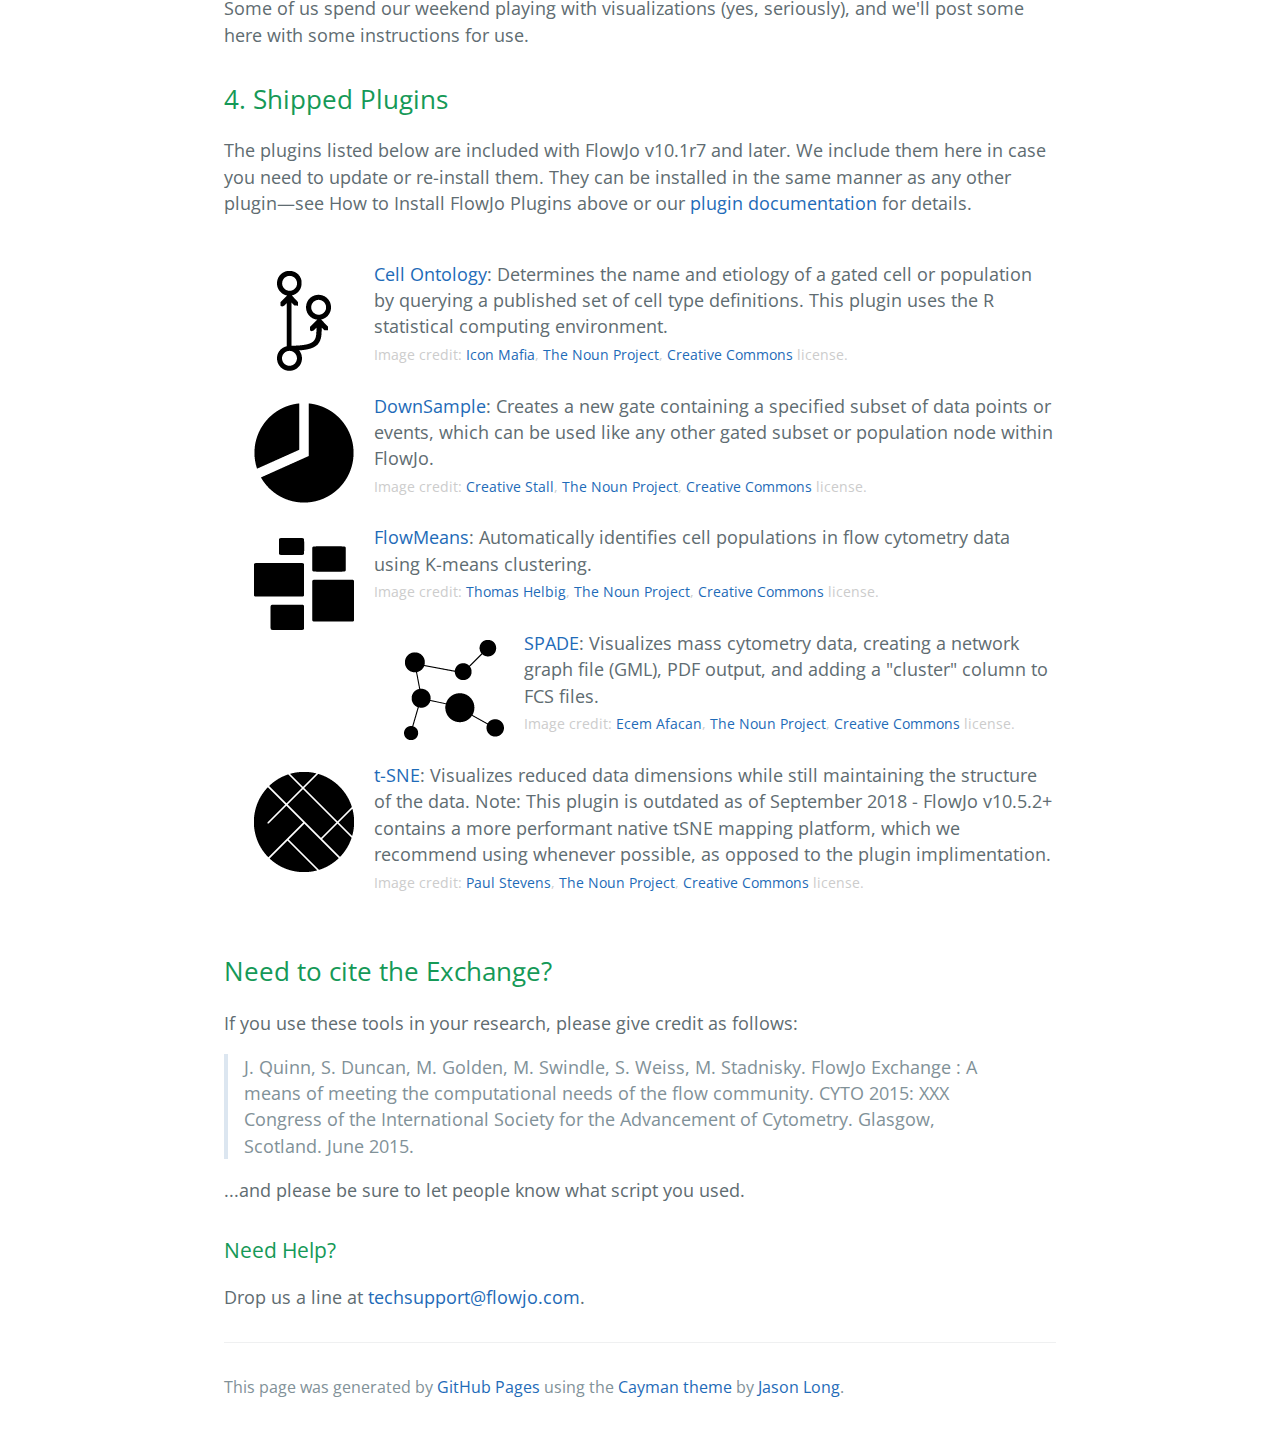
==== commit ee50edf6: "Update index.html" ====
--- a/index.html
+++ b/index.html
@@ -25,7 +25,7 @@
 
 <p>Don't worry, we are really pretty obsessive about documentation. Each script, plugin, or visualization we provide includes instructions that step you through how to use it, and we urge others who post to do the same. No JavaScript, HTML, or black belt skills are required.</p>
 
-http://fjinstallers.s3-us-west-2.amazonaws.com/Plugins/CBA_v2.1.zip 
+      <p font color="000000"> <b>Note:</b> Plugins and their associated dependancies have not yet been fully tested with the latest version of R (v3.6). We recommend using R version 3.5.3 for the time being.</p>
  
       
       
@@ -396,7 +396,7 @@
   <div class="scriptorplugin-right-column">
   <a href="http://fjinstallers.s3-us-west-2.amazonaws.com/Plugins/IndexSort_v1.1b.zip">BD Index Sorting</a>: A robust tool for automatically gating wells in index sorted data from BD's cell sorters the FACSAria and FACSMelody.<br>
   <small><font color="CCCCCC">Beta release - tested with FlowJo v10.5.3.</font></small><br>
-    <small><font color="CCCCCC">Current Version 1.1b - Released 24-April-2019.</font></small><br>
+    <small><font color="CCCCCC">Current Version 1.1b - Released 30-April-2019.</font></small><br>
       <small><font color="CCCCCC">Image credit:
         <a href="http://creativecommons.org/licenses/by/3.0/us/">Creative Commons</a> license.</font></small>
       </div>
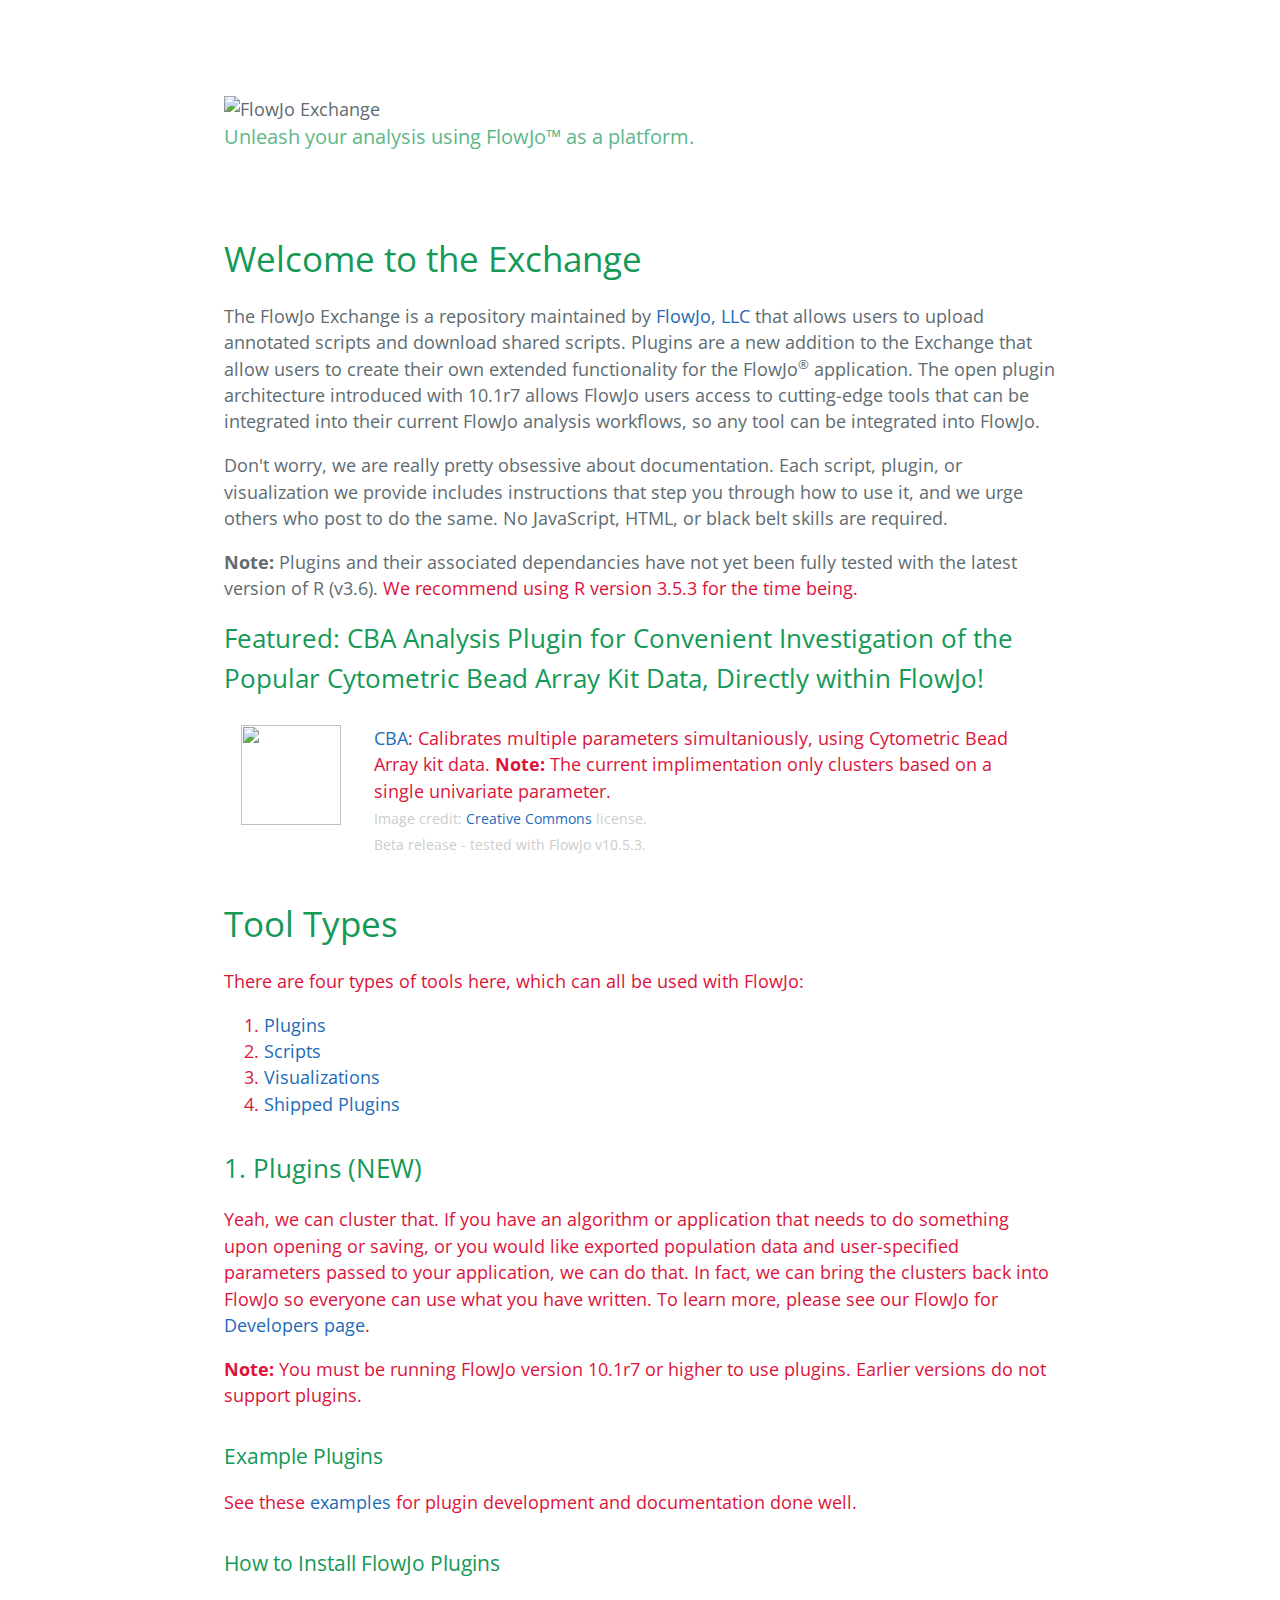
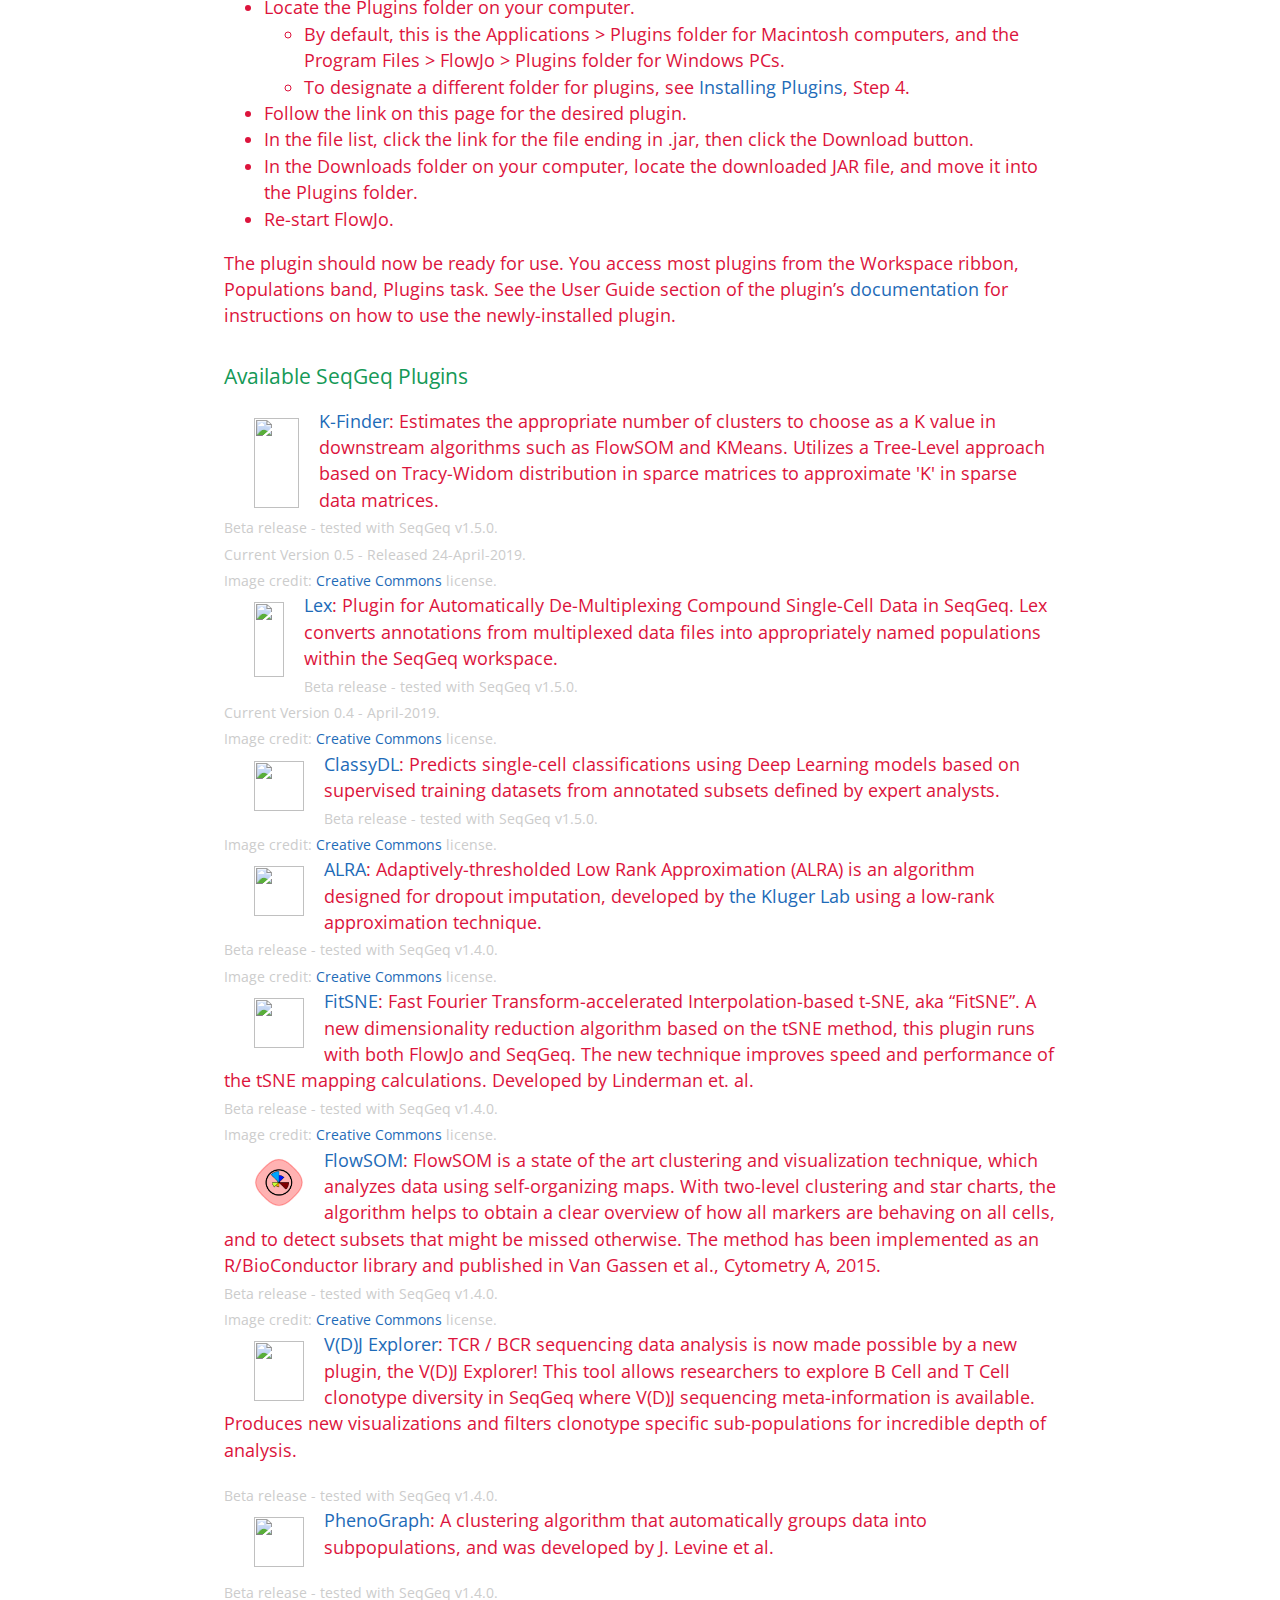
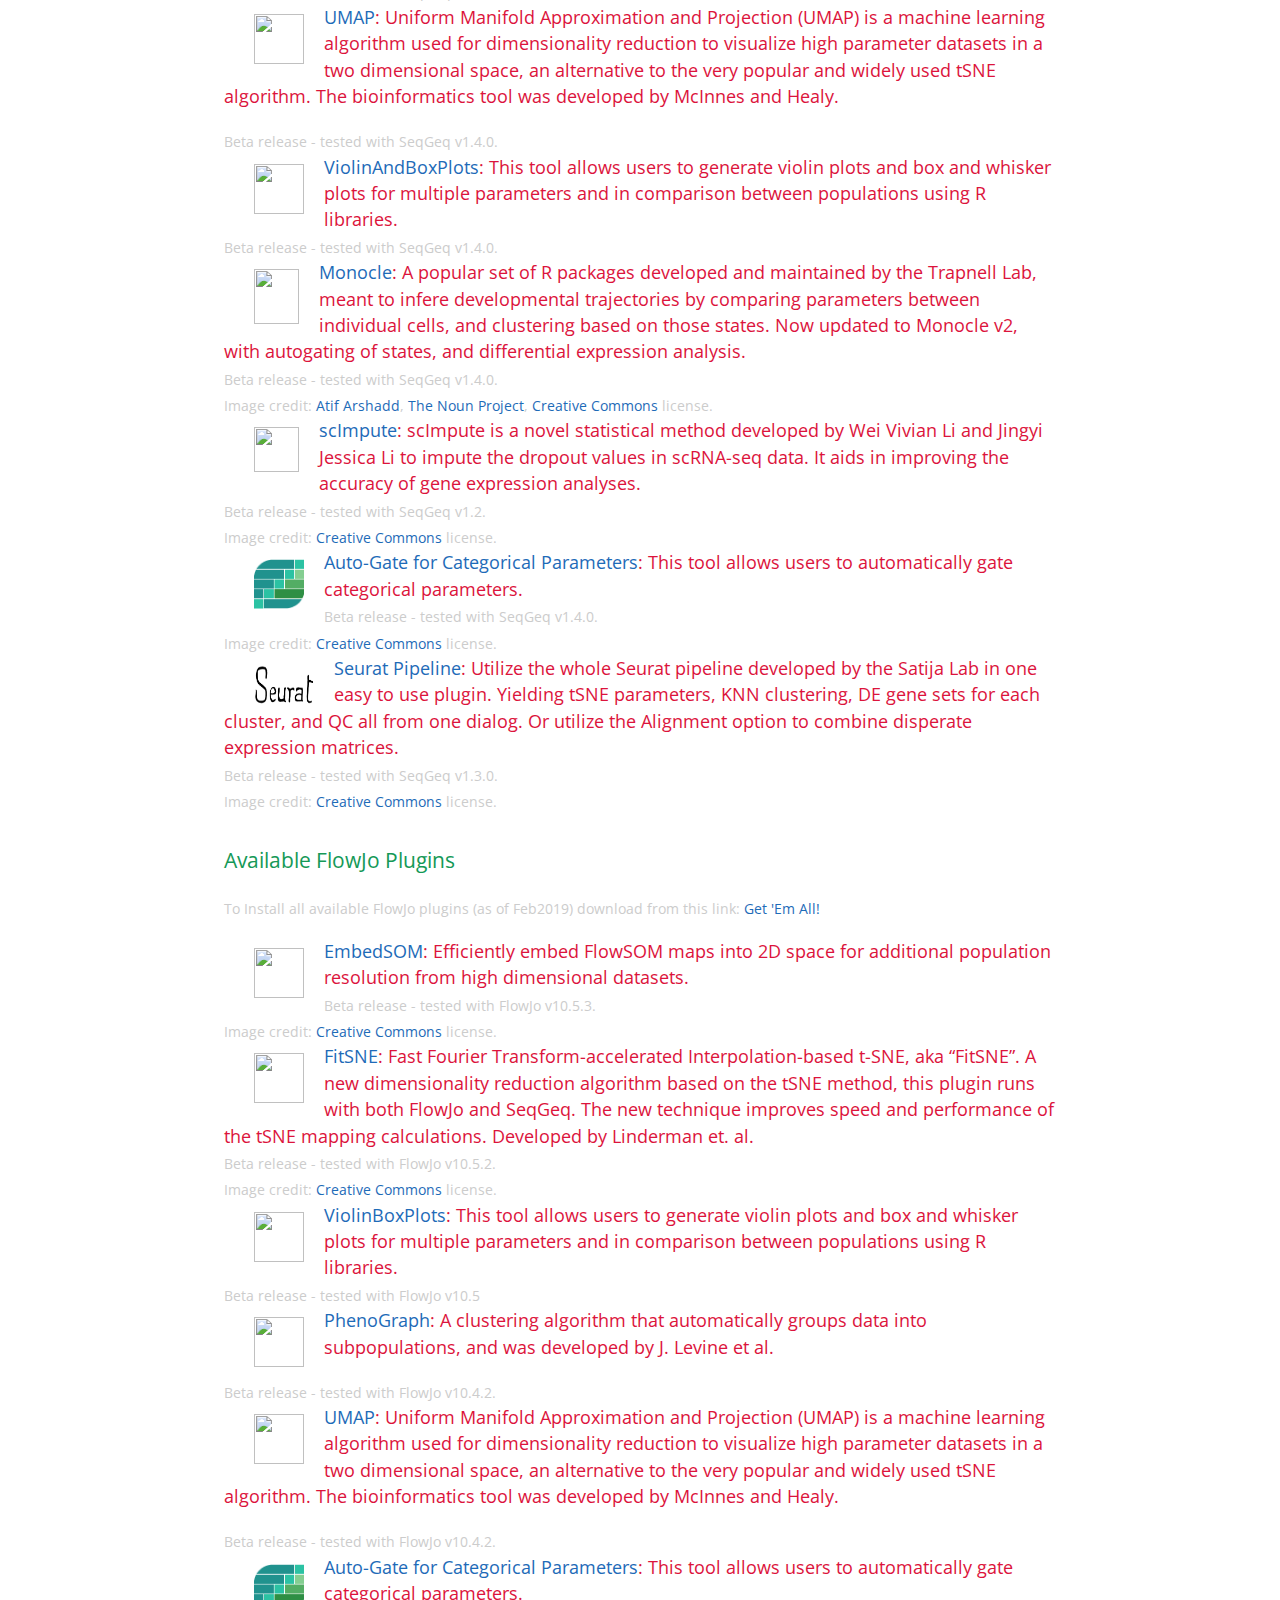
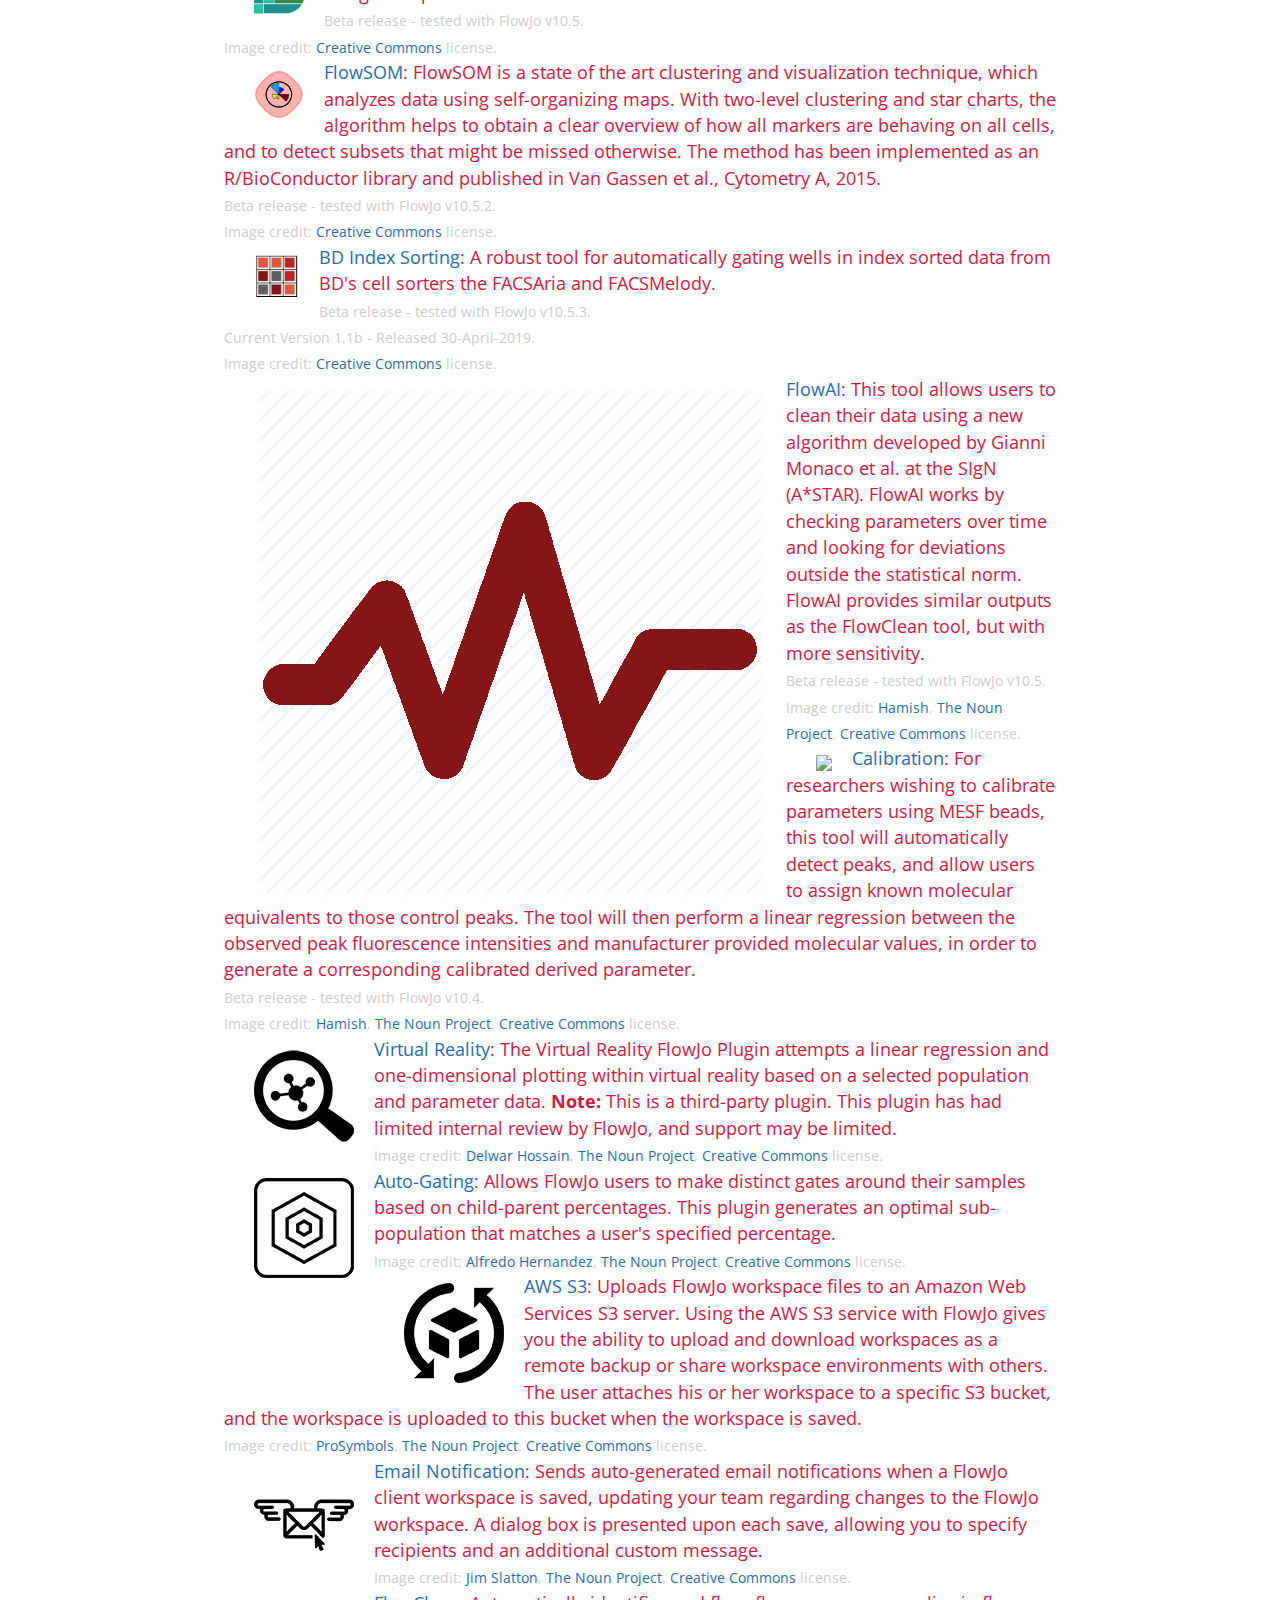
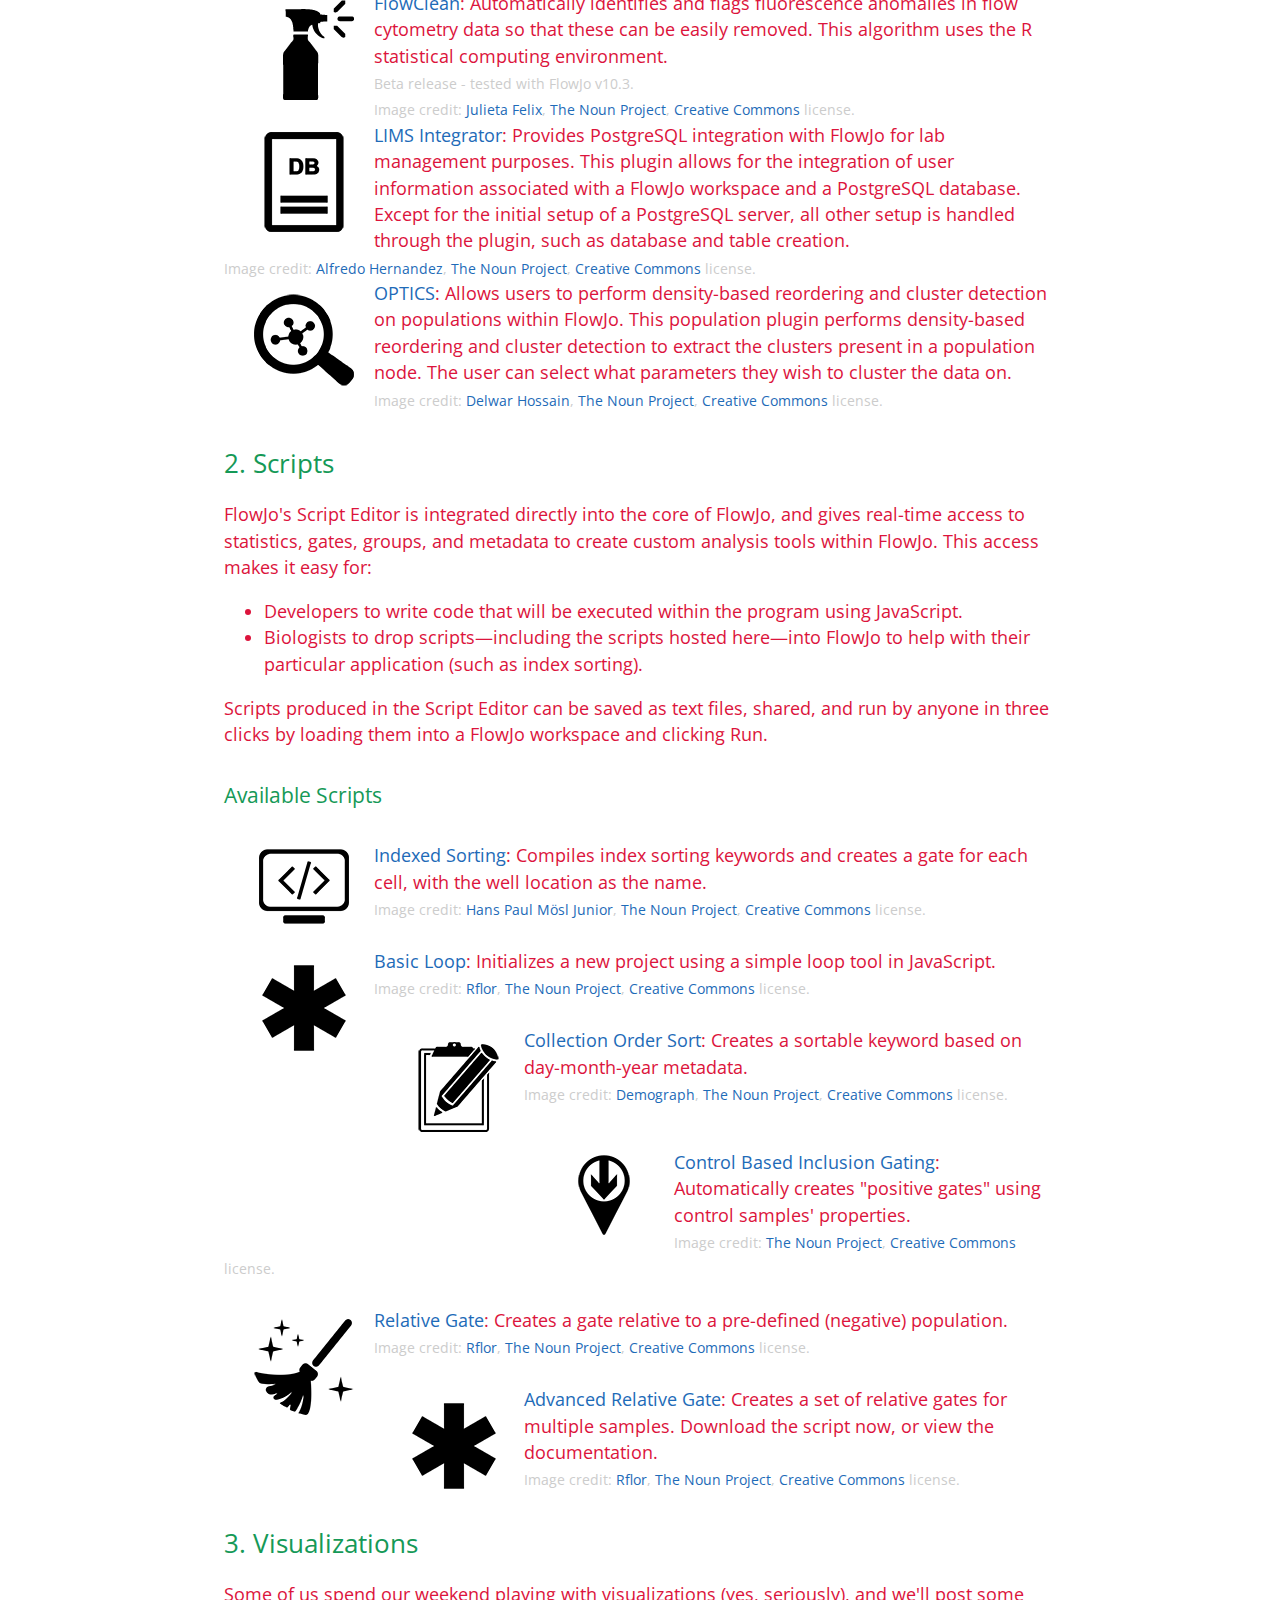
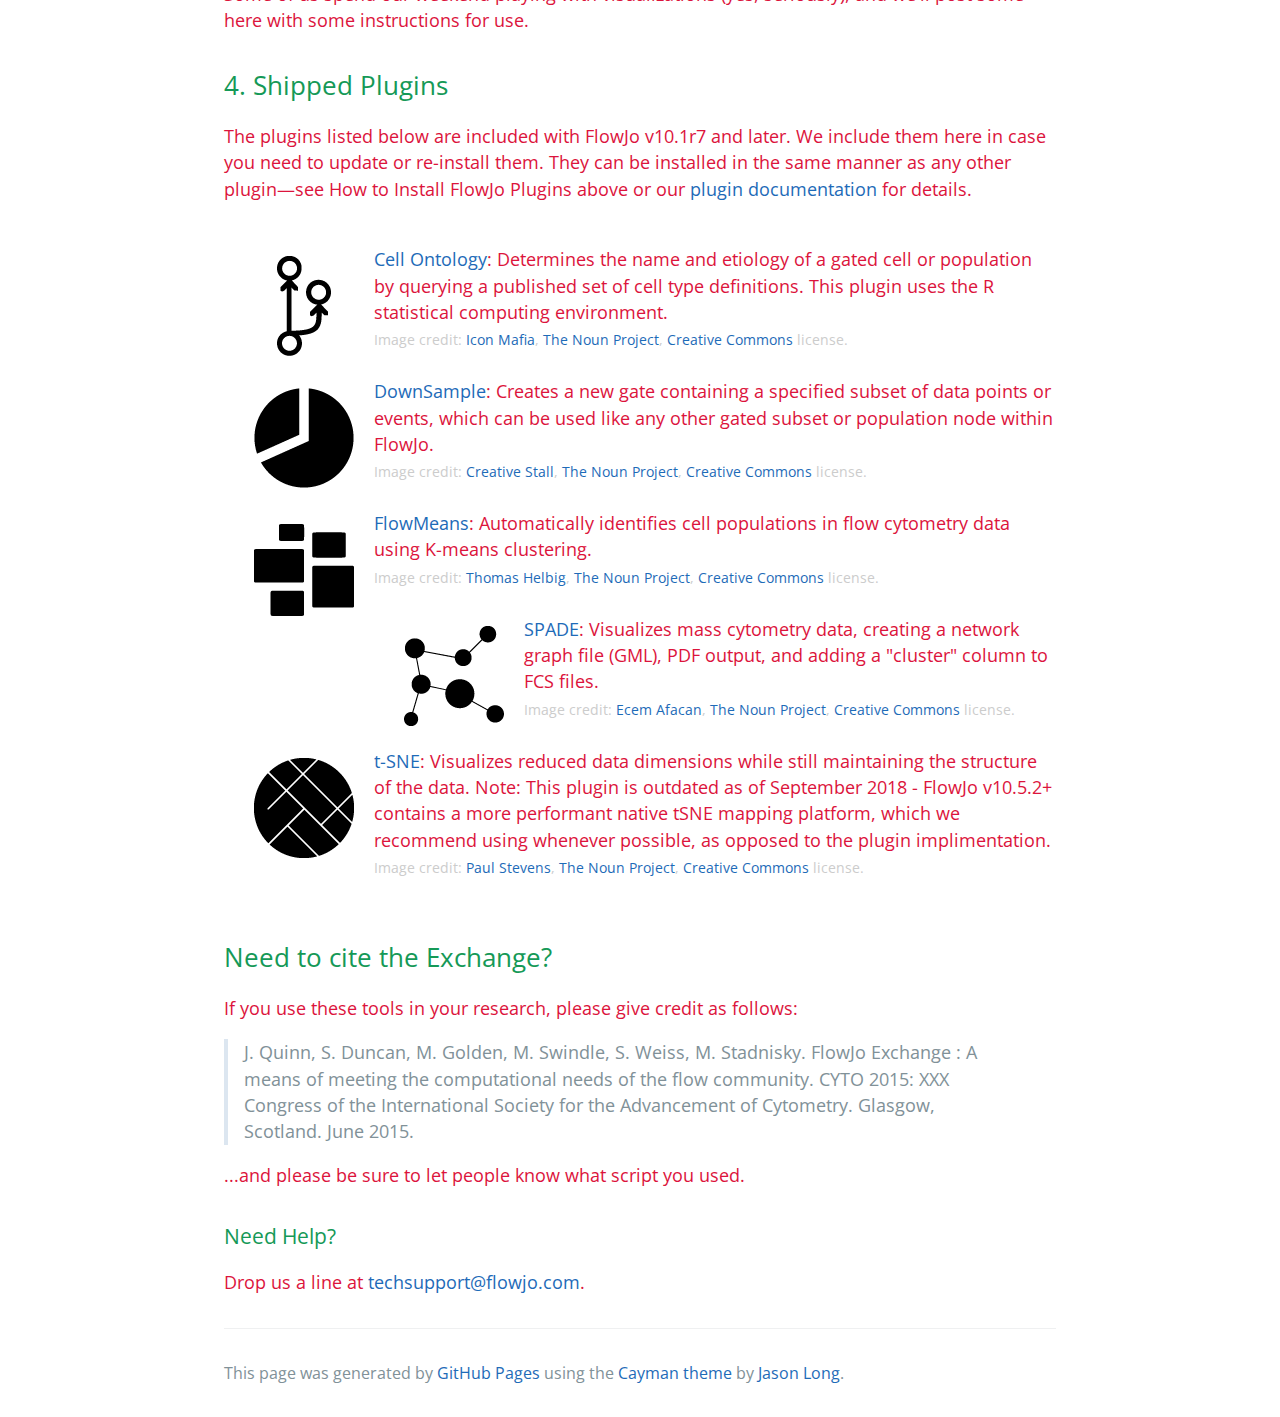
==== commit e0e38fcd: "Update index.html" ====
--- a/index.html
+++ b/index.html
@@ -25,7 +25,7 @@
 
 <p>Don't worry, we are really pretty obsessive about documentation. Each script, plugin, or visualization we provide includes instructions that step you through how to use it, and we urge others who post to do the same. No JavaScript, HTML, or black belt skills are required.</p>
 
-      <p font color="000000"> <b>Note:</b> Plugins and their associated dependancies have not yet been fully tested with the latest version of R (v3.6). We recommend using R version 3.5.3 for the time being.</p>
+      <p font color="000000"> <b>Note:</b> Plugins and their associated dependancies have not yet been fully tested with the latest version of R (v3.6). <font color="DC143C"> We recommend using R version 3.5.3 for the time being.</p>
  
       
       
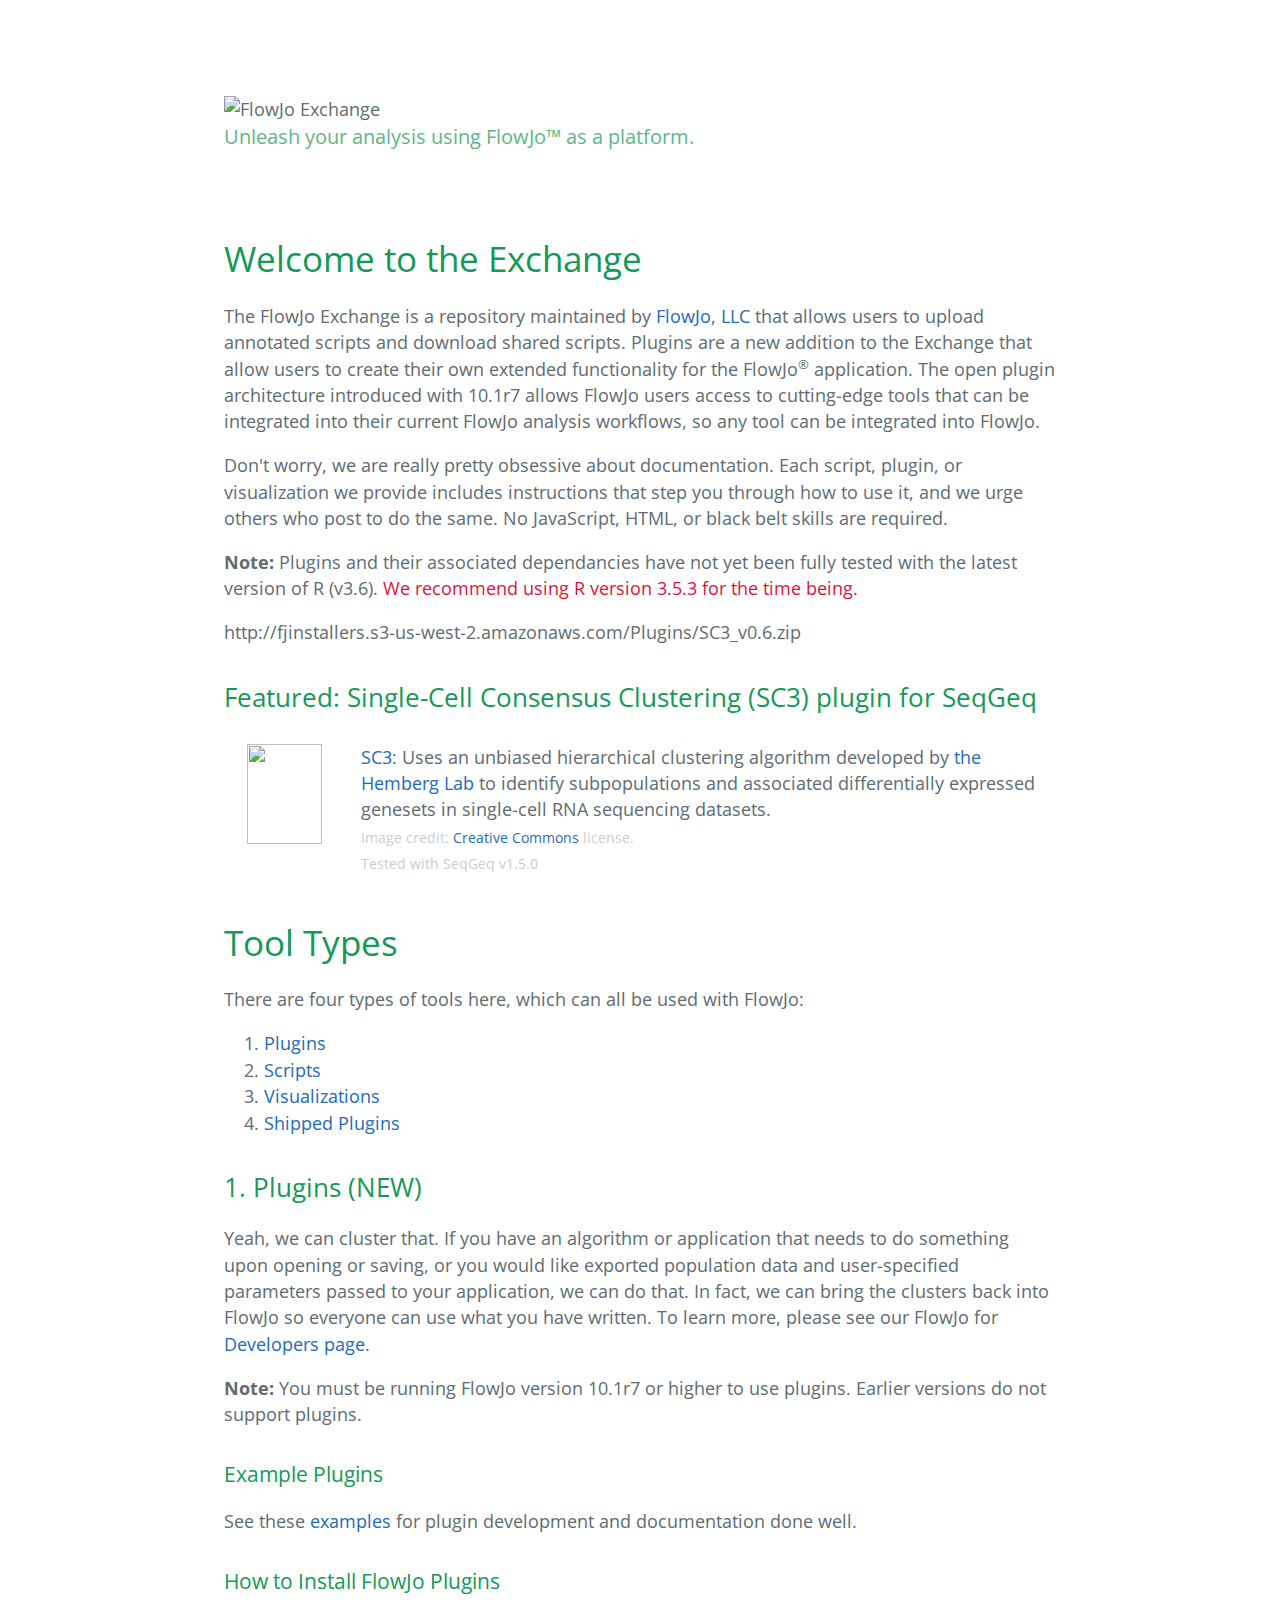
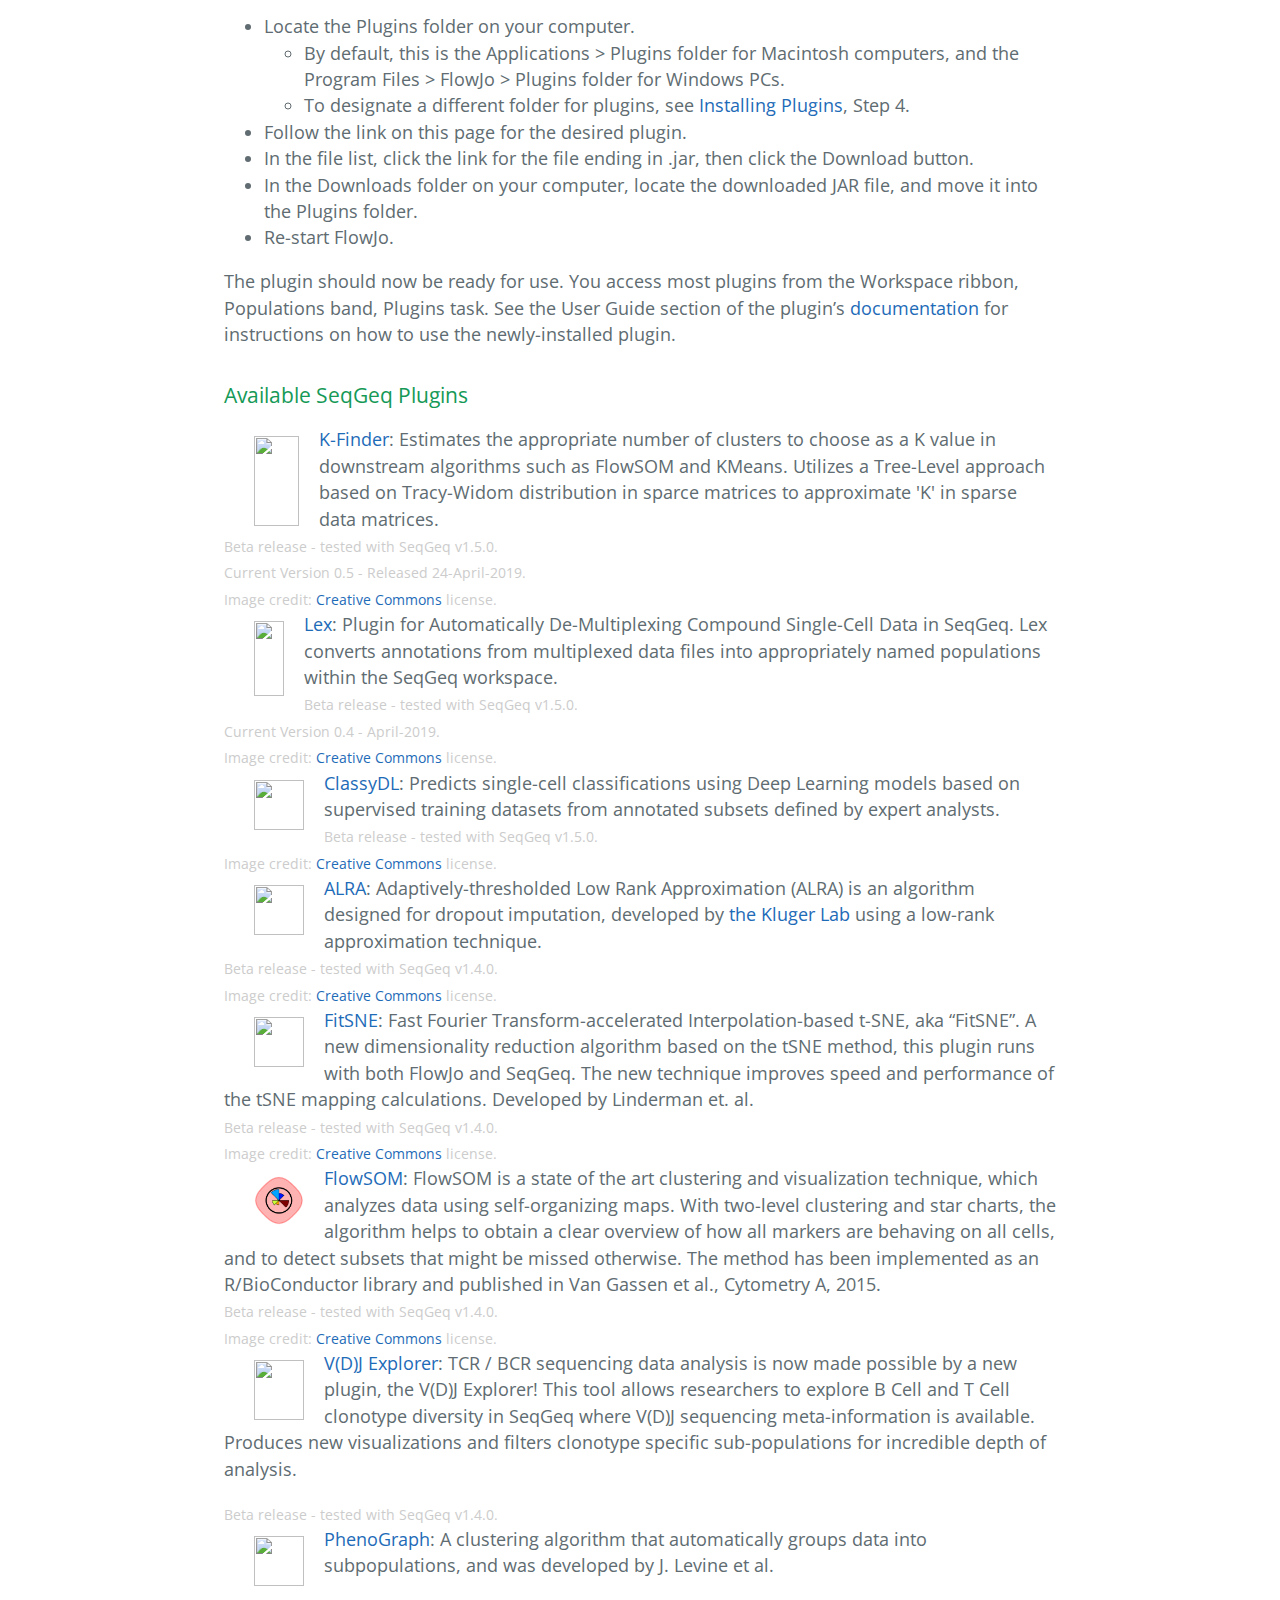
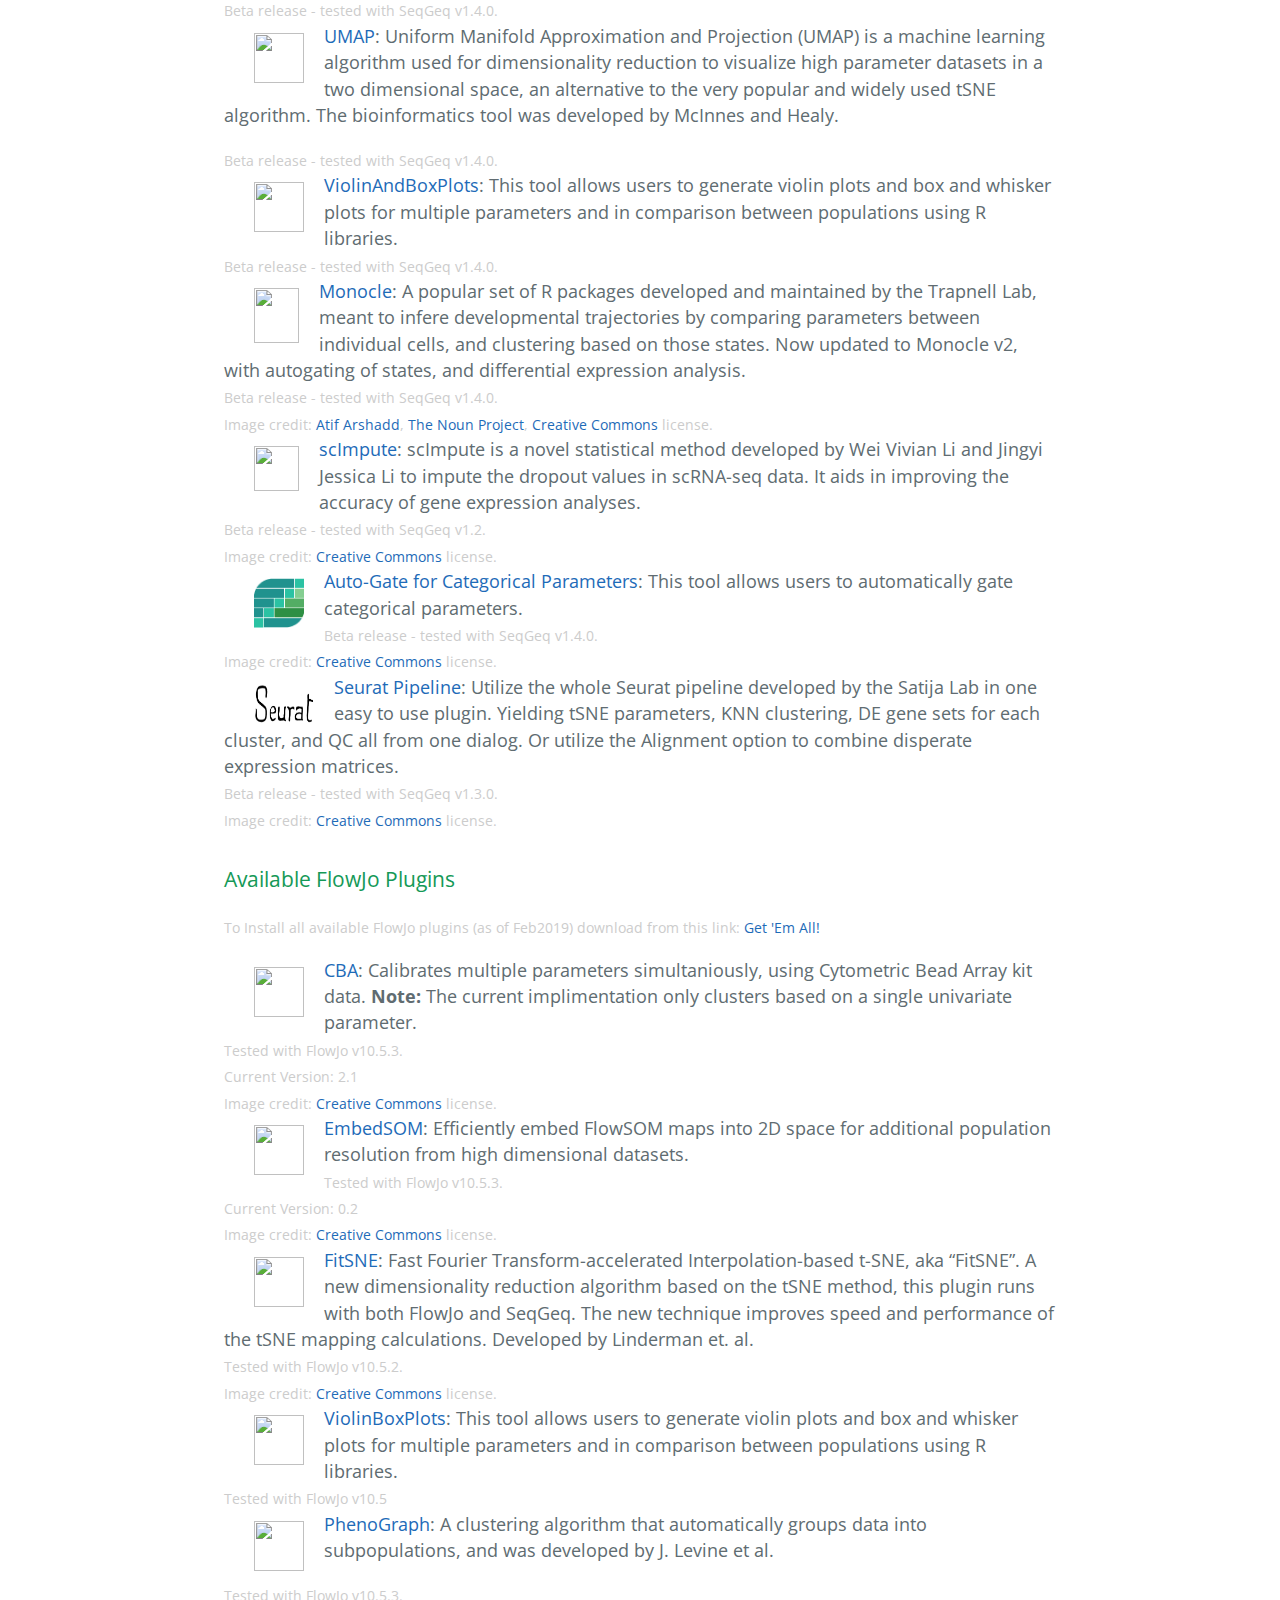
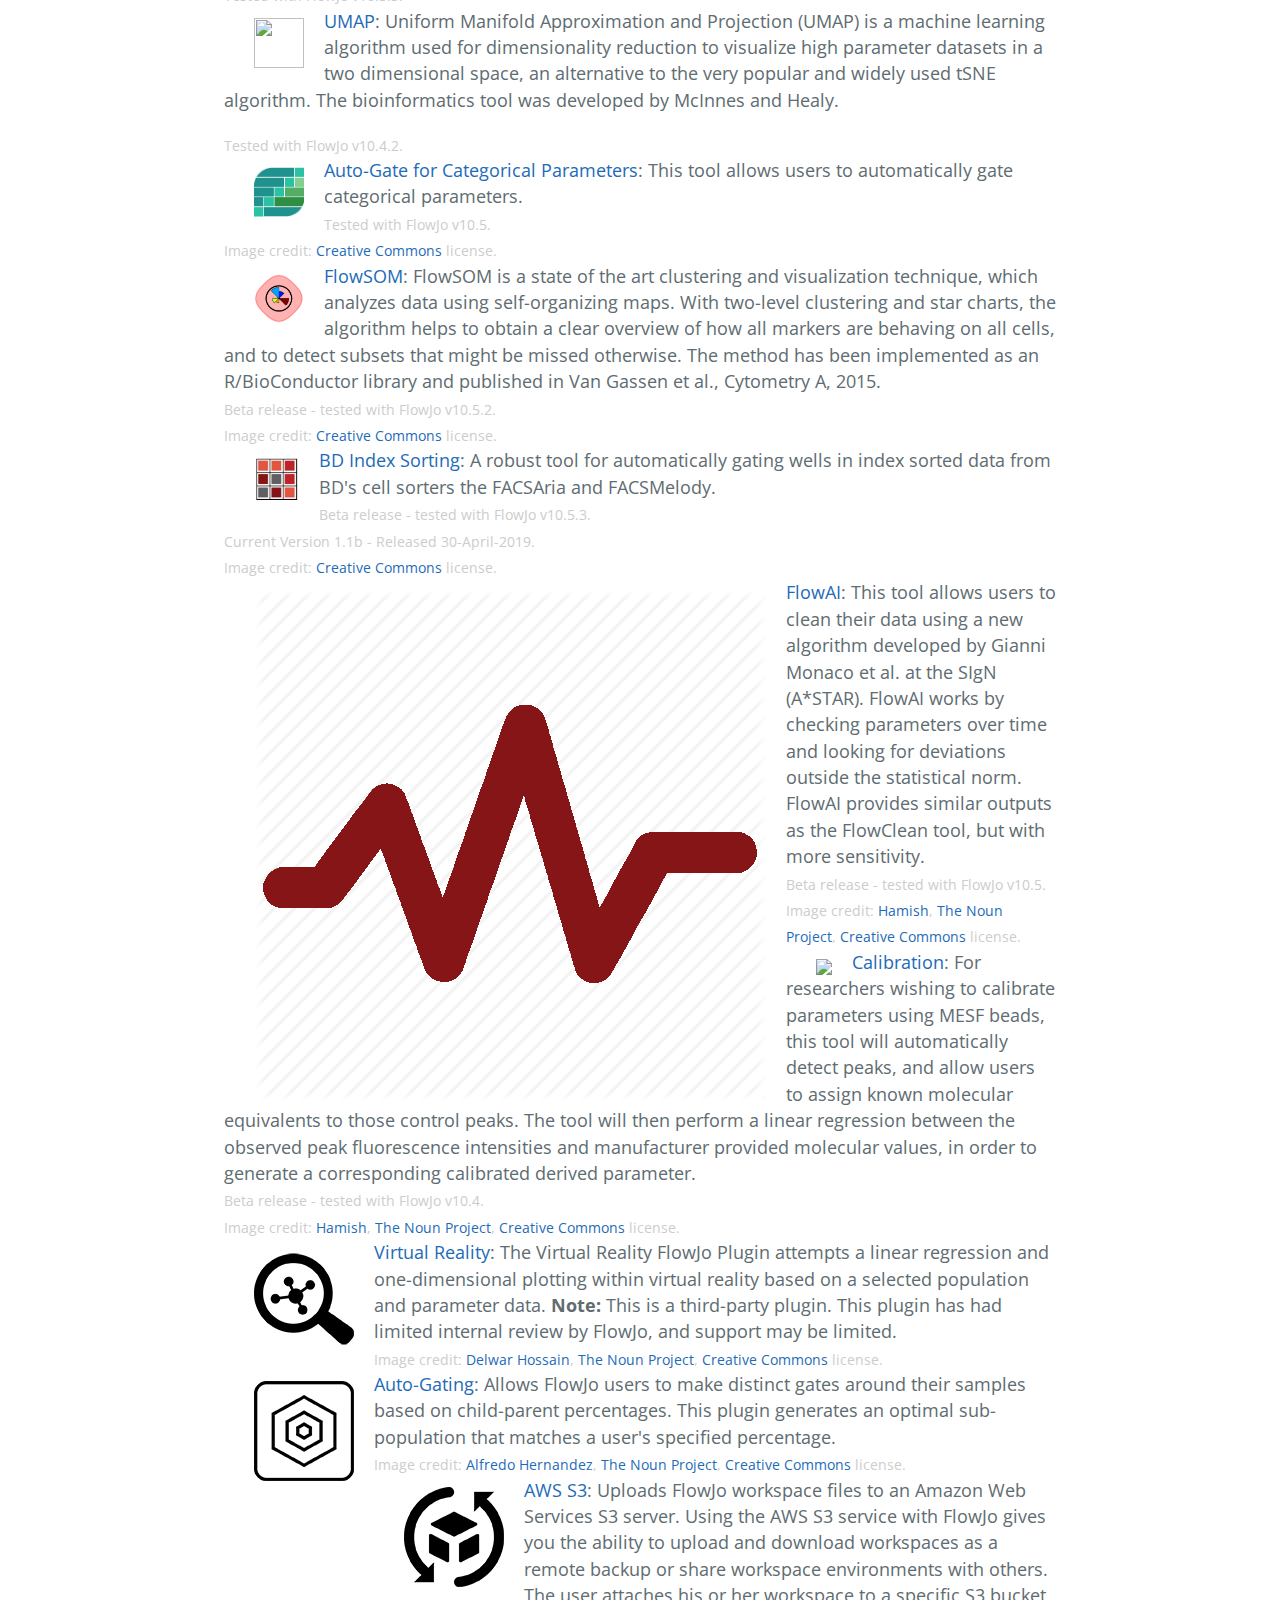
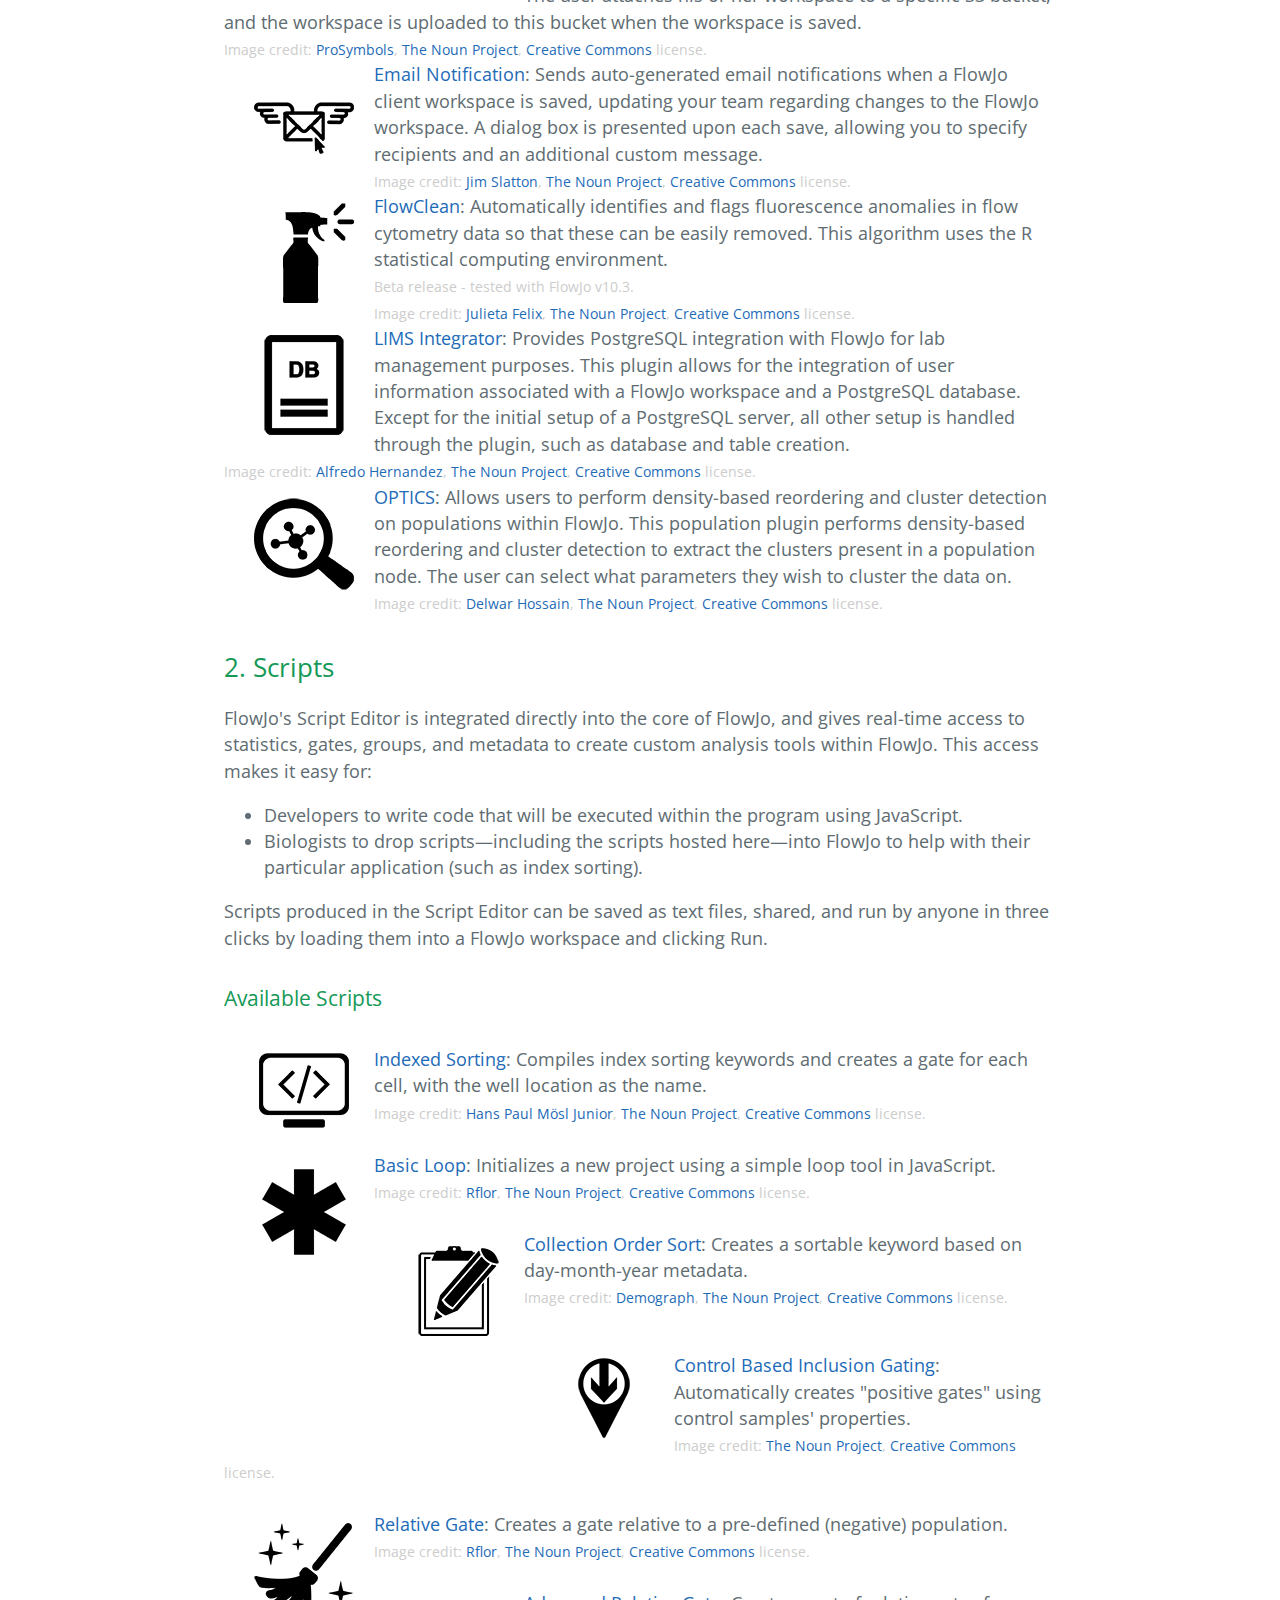
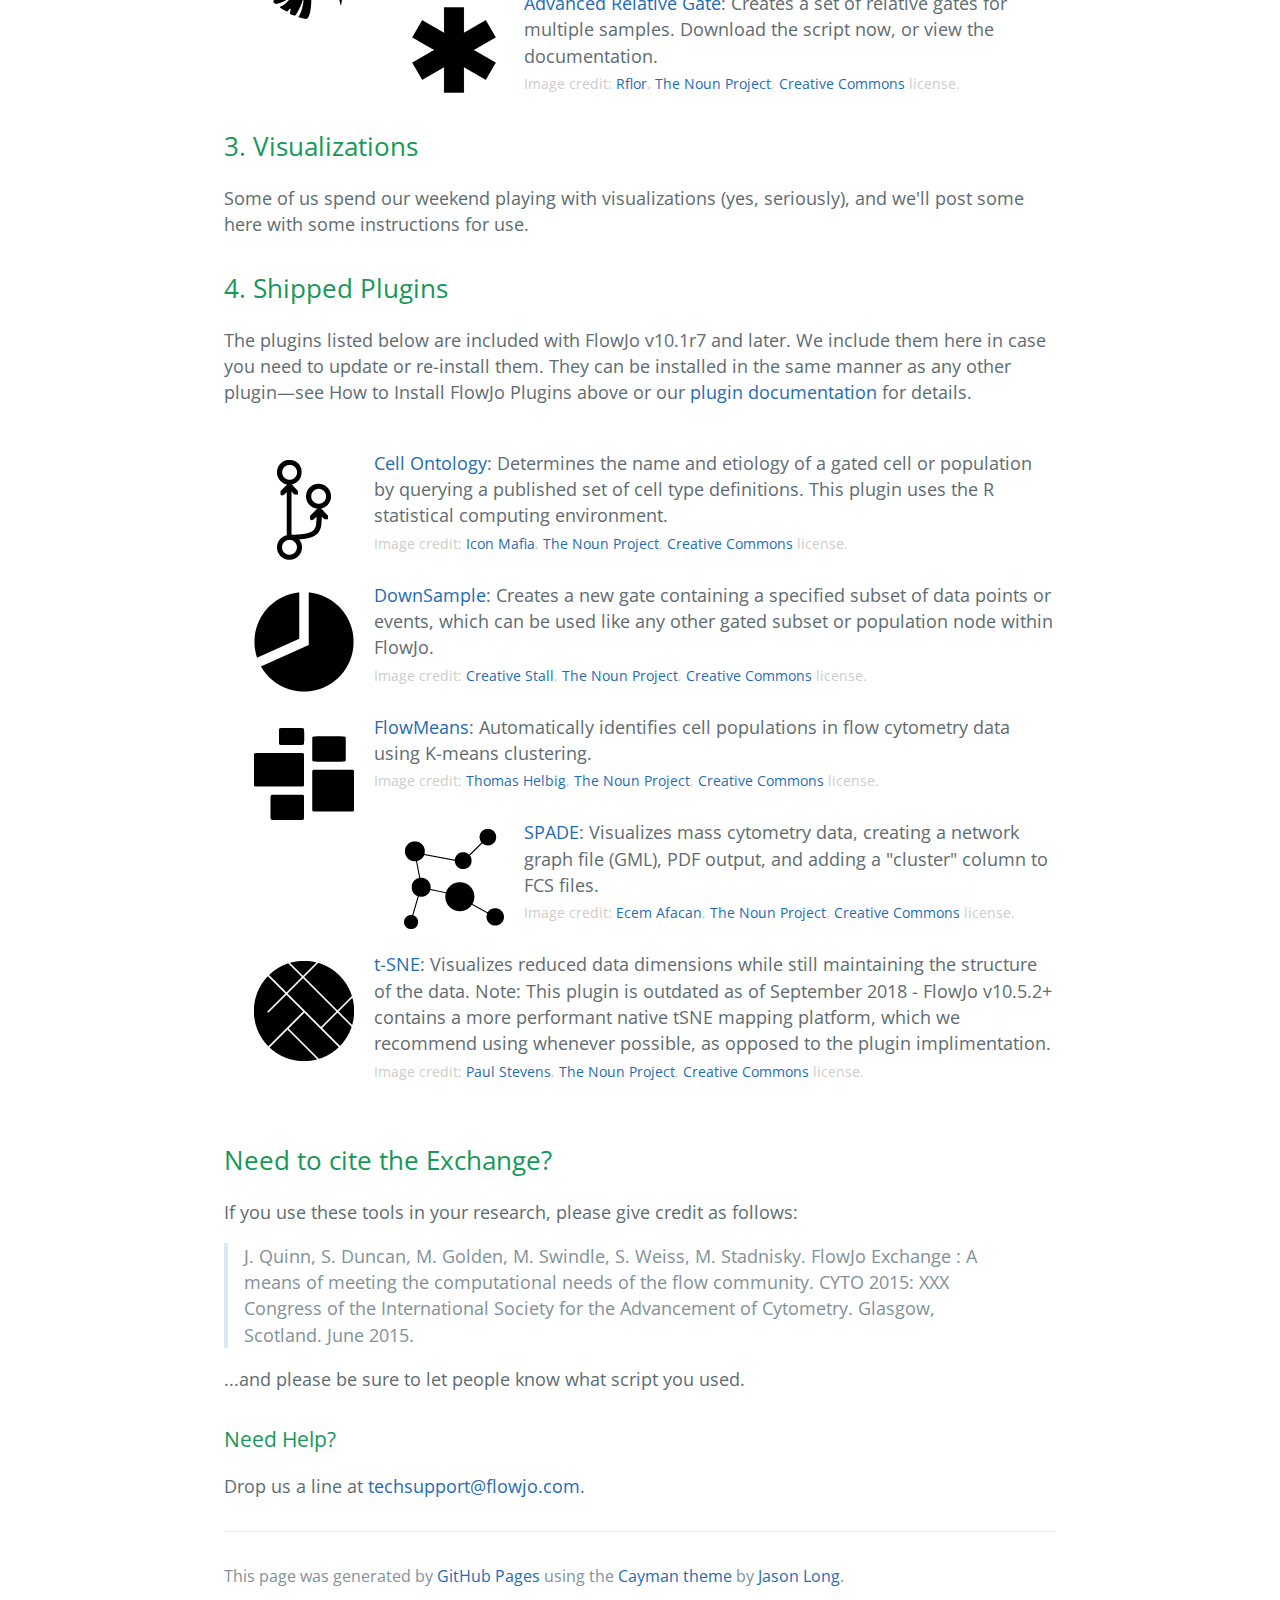
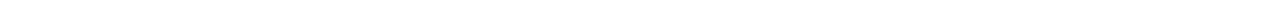
==== commit 88e2cb7d: "Update index.html" ====
--- a/index.html
+++ b/index.html
@@ -25,11 +25,11 @@
 
 <p>Don't worry, we are really pretty obsessive about documentation. Each script, plugin, or visualization we provide includes instructions that step you through how to use it, and we urge others who post to do the same. No JavaScript, HTML, or black belt skills are required.</p>
 
-      <p font color="000000"> <b>Note:</b> Plugins and their associated dependancies have not yet been fully tested with the latest version of R (v3.6). <font color="DC143C"> We recommend using R version 3.5.3 for the time being.</p>
+      <p font color="000000"> <b>Note:</b> Plugins and their associated dependancies have not yet been fully tested with the latest version of R (v3.6). <font color="DC143C"> We recommend using R version 3.5.3 for the time being.</font></p>
  
+ http://fjinstallers.s3-us-west-2.amazonaws.com/Plugins/SC3_v0.6.zip     
       
-      
-<h2>Featured: CBA Analysis Plugin for Convenient Investigation of the Popular Cytometric Bead Array Kit Data, Directly within FlowJo!</h2>
+<h2>Featured: Single-Cell Consensus Clustering (SC3) plugin for SeqGeq</h2>
       
 
 <p></p>
@@ -40,14 +40,14 @@
 <tr>
   <td style="text-align:center; border: 1px solid transparent" valign="top" width="120"> 
 
-      <img src="http://fjinstallers.s3-us-west-2.amazonaws.com/Plugins/CBA.png" height="100" width="100"></img>  
+      <img src="http://fjinstallers.s3-us-west-2.amazonaws.com/Plugins/SC3_highRes.png" height="100" width="75"></img>  
    
   </td>
 <td style="border:20px" valign="middle">
-  <a href="http://fjinstallers.s3-us-west-2.amazonaws.com/Plugins/CBA_v2.1.zip">CBA</a>: Calibrates multiple parameters simultaniously, using Cytometric Bead Array kit data. <b>Note:</b> The current implimentation only clusters based on a single univariate parameter.<br>  
+  <a href="">SC3</a>: Uses an unbiased hierarchical clustering algorithm developed by <a href="https://github.com/hemberg-lab/">the Hemberg Lab</a> to identify subpopulations and associated differentially expressed genesets in single-cell RNA sequencing datasets.<br>  
   <small><font color="CCCCCC">Image credit: 
      <a href="http://creativecommons.org/licenses/by/3.0/us/">Creative Commons</a> license.</font></small><br>
-  <small><font color="CCCCCC">Beta release - tested with FlowJo v10.5.3.</small><br>
+  <small><font color="CCCCCC">Tested with SeqGeq v1.5.0</small><br>
   </td>
 </tr>
     </table>
@@ -301,11 +301,28 @@
 <p></p>
 
 
+
+
+
+
     
 <h3>Available FlowJo Plugins</h3>
 <p><small><font color="CCCCCC">To Install all available FlowJo plugins (as of Feb2019) download from this link:</font> <a href="http://fjinstallers.s3.amazonaws.com/Plugins/FlowJo%20Plugins.zip">Get 'Em All!</small></a>
 
 <div class="container">
+  
+  <div class="scriptorplugin-row" id="pluginListing">
+      <div class="scriptorplugin-left-column">
+      <img class="image-class" id="CBA" src="http://fjinstallers.s3-us-west-2.amazonaws.com/Plugins/CBA.png" height="50" width="50"></img>
+    </div>
+  <div class="scriptorplugin-right-column">
+  <a href="http://fjinstallers.s3-us-west-2.amazonaws.com/Plugins/CBA_v2.1.zip">CBA</a>: Calibrates multiple parameters simultaniously, using Cytometric Bead Array kit data. <b>Note:</b> The current implimentation only clusters based on a single univariate parameter.<br>
+  <small><font color="CCCCCC">Tested with FlowJo v10.5.3.</font></small><br>
+    <small><font color="CCCCCC">Current Version: 2.1</font></small><br>
+      <small><font color="CCCCCC">Image credit:
+        <a href="http://creativecommons.org/licenses/by/3.0/us/">Creative Commons</a> license.</font></small>
+      </div>
+    </div>
 
 <div class="scriptorplugin-row" id="pluginListing">
       <div class="scriptorplugin-left-column">
@@ -313,7 +330,8 @@
     </div>
   <div class="scriptorplugin-right-column">
   <a href="https://fjinstallers.s3.amazonaws.com/Plugins/EmbedSOM_v0.2.zip">EmbedSOM</a>: Efficiently embed FlowSOM maps into 2D space for additional population resolution from high dimensional datasets.<br>
-  <small><font color="CCCCCC">Beta release - tested with FlowJo v10.5.3.</font></small><br>
+  <small><font color="CCCCCC">Tested with FlowJo v10.5.3.</font></small><br>
+    <small><font color="CCCCCC">Current Version: 0.2</font></small><br>
       <small><font color="CCCCCC">Image credit:
         <a href="http://creativecommons.org/licenses/by/3.0/us/">Creative Commons</a> license.</font></small>
       </div>
@@ -326,7 +344,7 @@
     </div>
   <div class="scriptorplugin-right-column">
   <a href="http://fjinstallers.s3.amazonaws.com/Plugins/FitSNE_v0.5.zip">FitSNE</a>: Fast Fourier Transform-accelerated Interpolation-based t-SNE, aka “FitSNE”. A new dimensionality reduction algorithm based on the tSNE method, this plugin runs with both FlowJo and SeqGeq. The new technique improves speed and performance of the tSNE mapping calculations. Developed by Linderman et. al.<br>
-  <small><font color="CCCCCC">Beta release - tested with FlowJo v10.5.2.</font></small><br>
+  <small><font color="CCCCCC">Tested with FlowJo v10.5.2.</font></small><br>
       <small><font color="CCCCCC">Image credit:
         <a href="http://creativecommons.org/licenses/by/3.0/us/">Creative Commons</a> license.</font></small>
       </div>
@@ -339,7 +357,7 @@
     </div>
     <div class="scriptorplugin-right-column">
       <a href="http://fjinstallers.s3.amazonaws.com/Plugins/ViolinBoxPlots_Plugin_v2.9.zip">ViolinBoxPlots</a>: This tool allows users to generate violin plots and box and whisker plots for multiple parameters and in comparison between populations using R libraries.<br>
-      <small><font color="CCCCCC">Beta release - tested with FlowJo v10.5</font></small><br>
+      <small><font color="CCCCCC">Tested with FlowJo v10.5</font></small><br>
       </div>
     </div>  
   
@@ -350,7 +368,7 @@
     <div class="scriptorplugin-right-column">
       <a href="http://fjinstallers.s3.amazonaws.com/Plugins/PhenoGraph_v0.2.zip">PhenoGraph</a>: A clustering algorithm that automatically groups data into subpopulations, and was developed by J. Levine et al.<br>
       <p></p>
-        <small><font color="CCCCCC">Beta release - tested with FlowJo v10.4.2.</font></small><br>
+        <small><font color="CCCCCC">Tested with FlowJo v10.5.3.</font></small><br>
       </div>
     </div>  
 
@@ -361,7 +379,7 @@
     <div class="scriptorplugin-right-column">
       <a href="http://fjinstallers.s3.amazonaws.com/Plugins/UMAP_v2.1.zip">UMAP</a>: Uniform Manifold Approximation and Projection (UMAP) is a machine learning algorithm used for dimensionality reduction to visualize high parameter datasets in a two dimensional space, an alternative to the very popular and widely used tSNE algorithm. The bioinformatics tool was developed by McInnes and Healy.<br>
       <p></p>
-      <small><font color="CCCCCC">Beta release - tested with FlowJo v10.4.2.</font></small><br>
+      <small><font color="CCCCCC">Tested with FlowJo v10.4.2.</font></small><br>
       </div>
     </div>
   
@@ -371,7 +389,7 @@
     </div>
     <div class="scriptorplugin-right-column">
       <a href="http://fjinstallers.s3.amazonaws.com/Plugins/AutoCatGate_v2.6.zip">Auto-Gate for Categorical Parameters</a>: This tool allows users to automatically gate categorical parameters.<br>
-      <small><font color="CCCCCC">Beta release - tested with FlowJo v10.5.</font></small><br>
+      <small><font color="CCCCCC">Tested with FlowJo v10.5.</font></small><br>
       <small><font color="CCCCCC">Image credit:
         <a href="http://creativecommons.org/licenses/by/3.0/us/">Creative Commons</a> license.</font></small>
       </div>
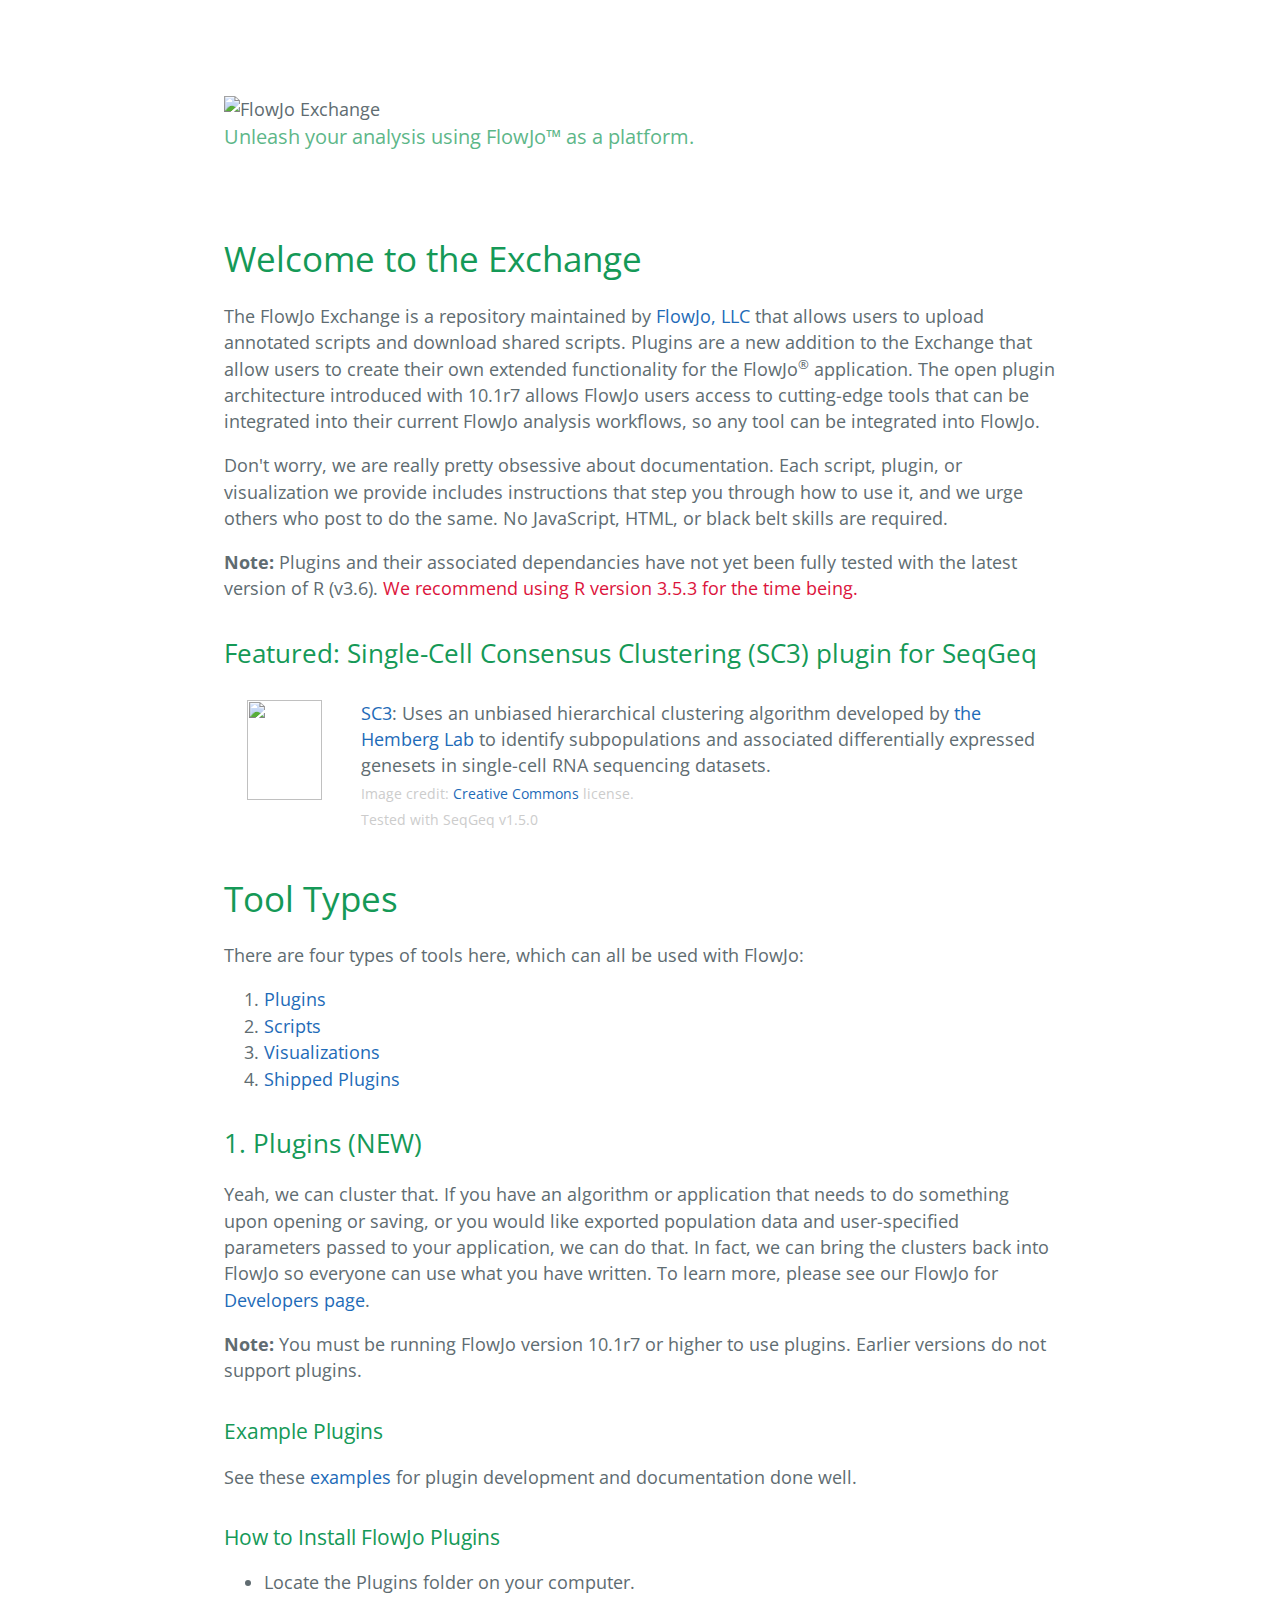
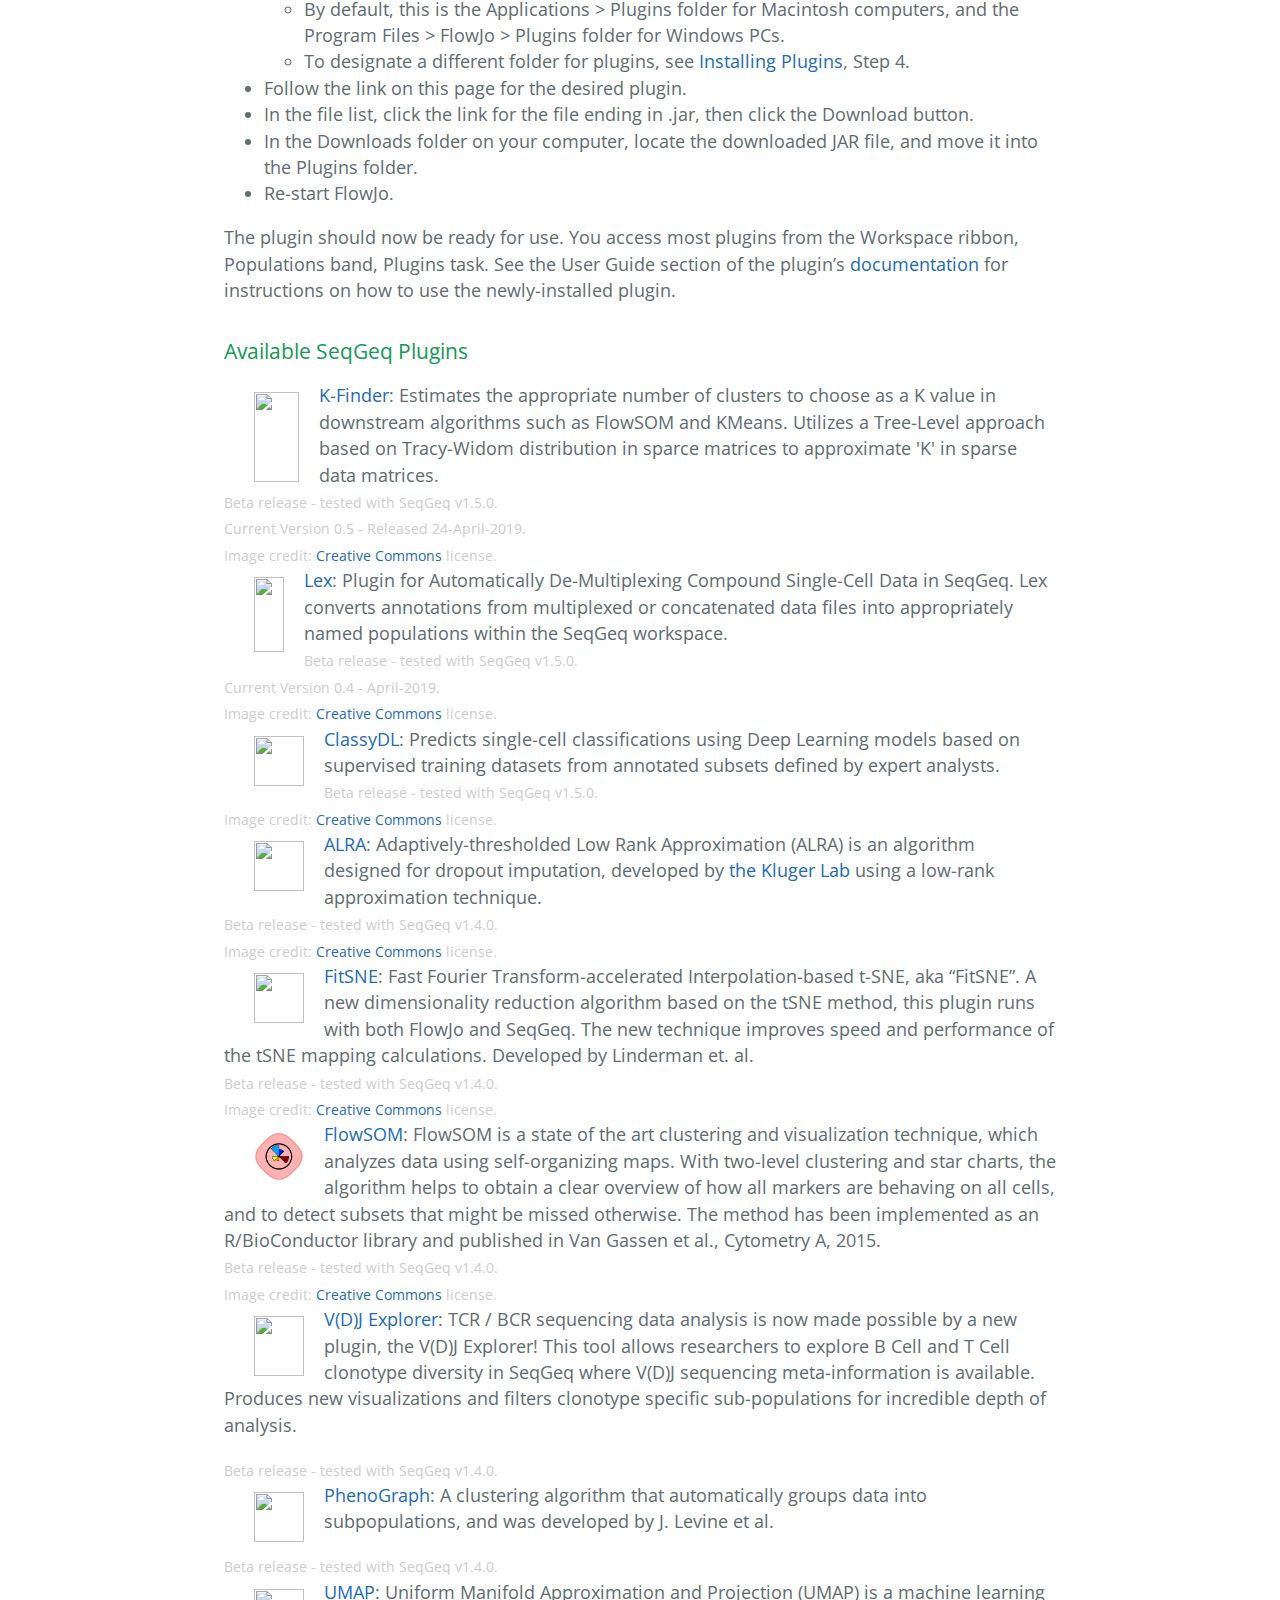
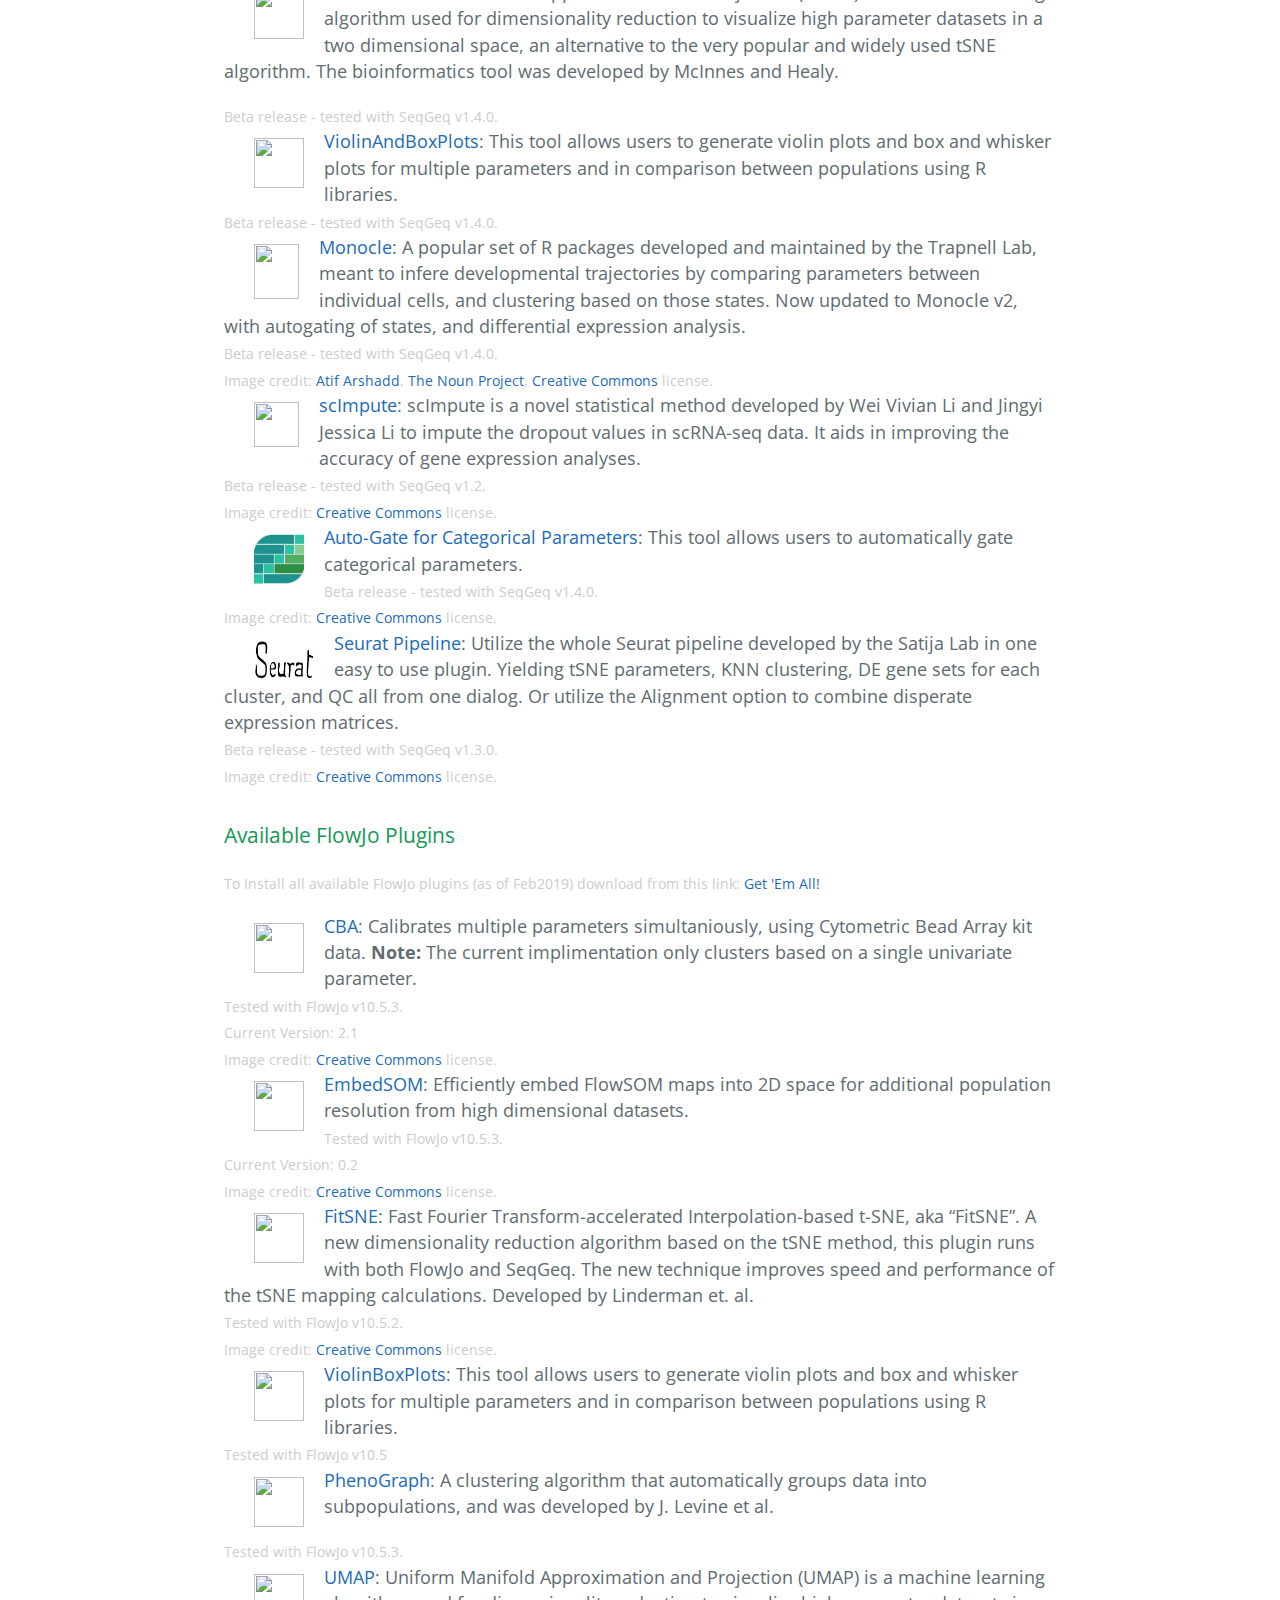
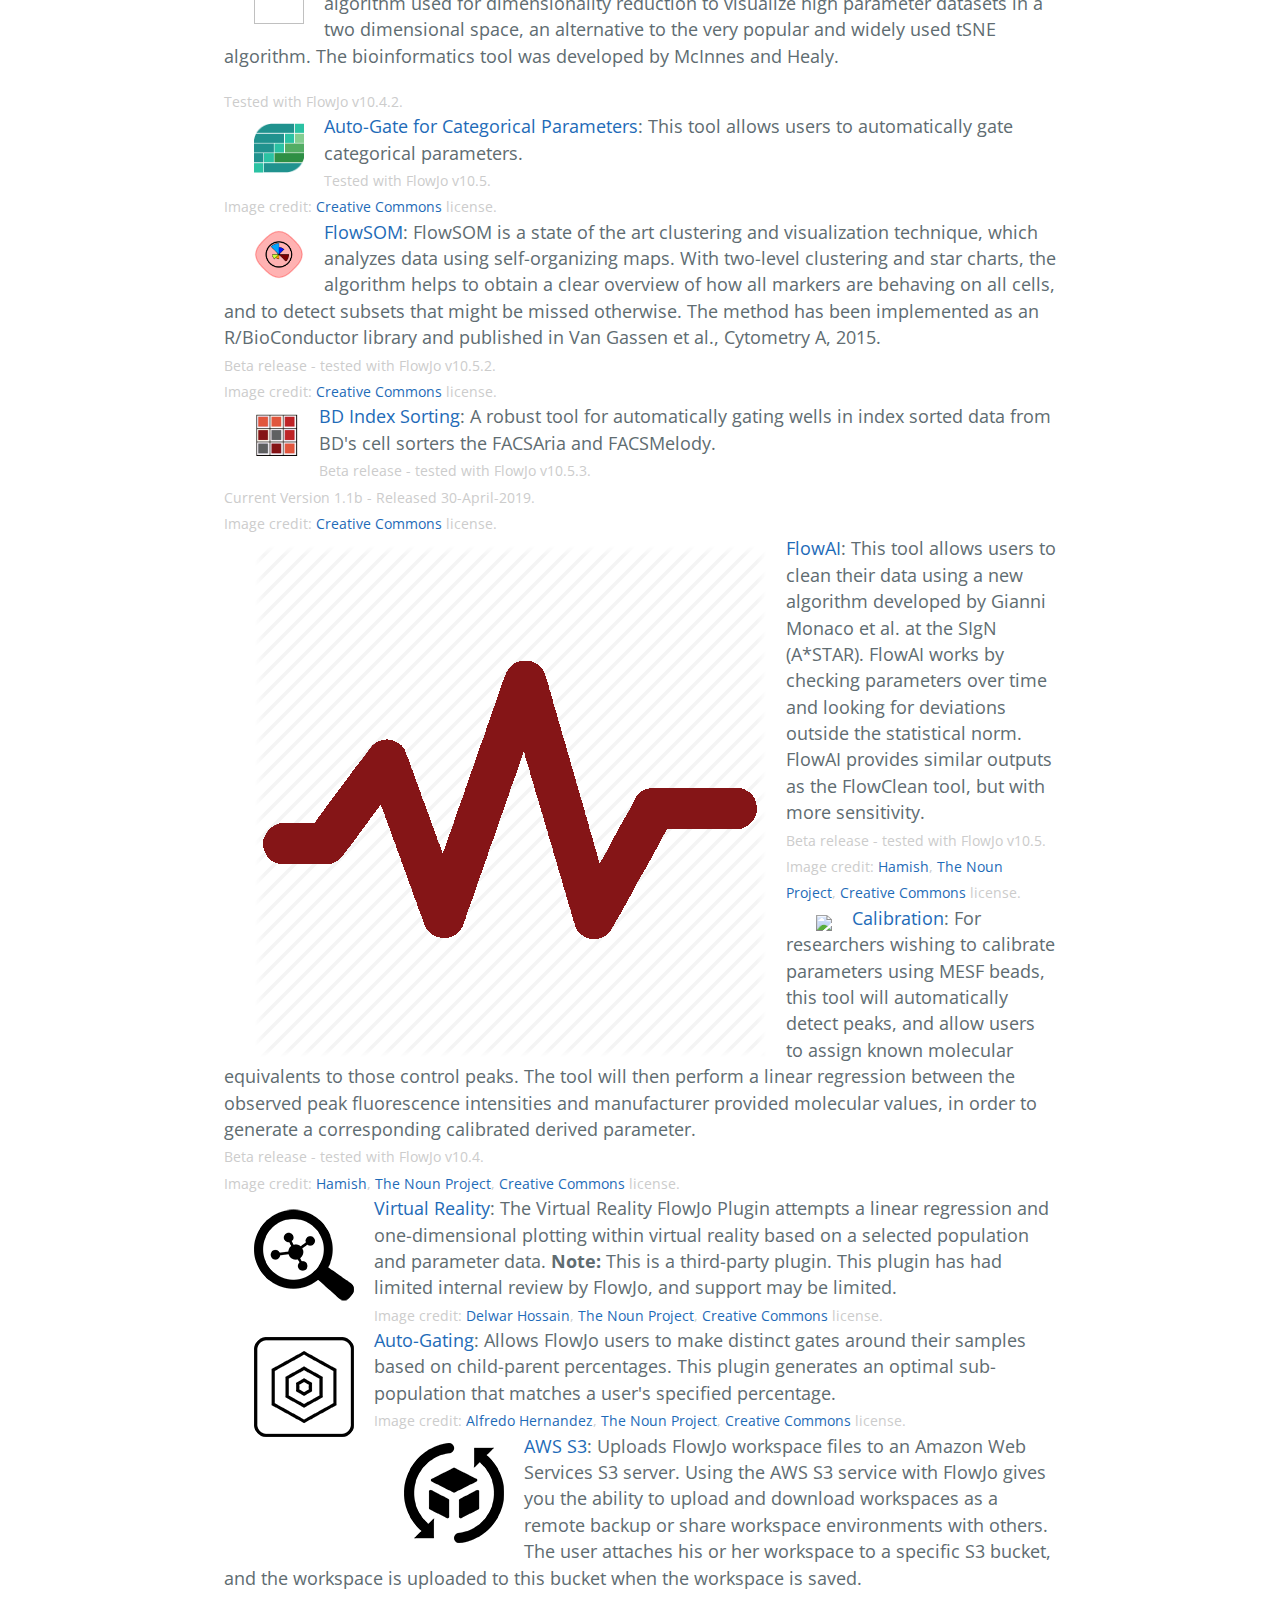
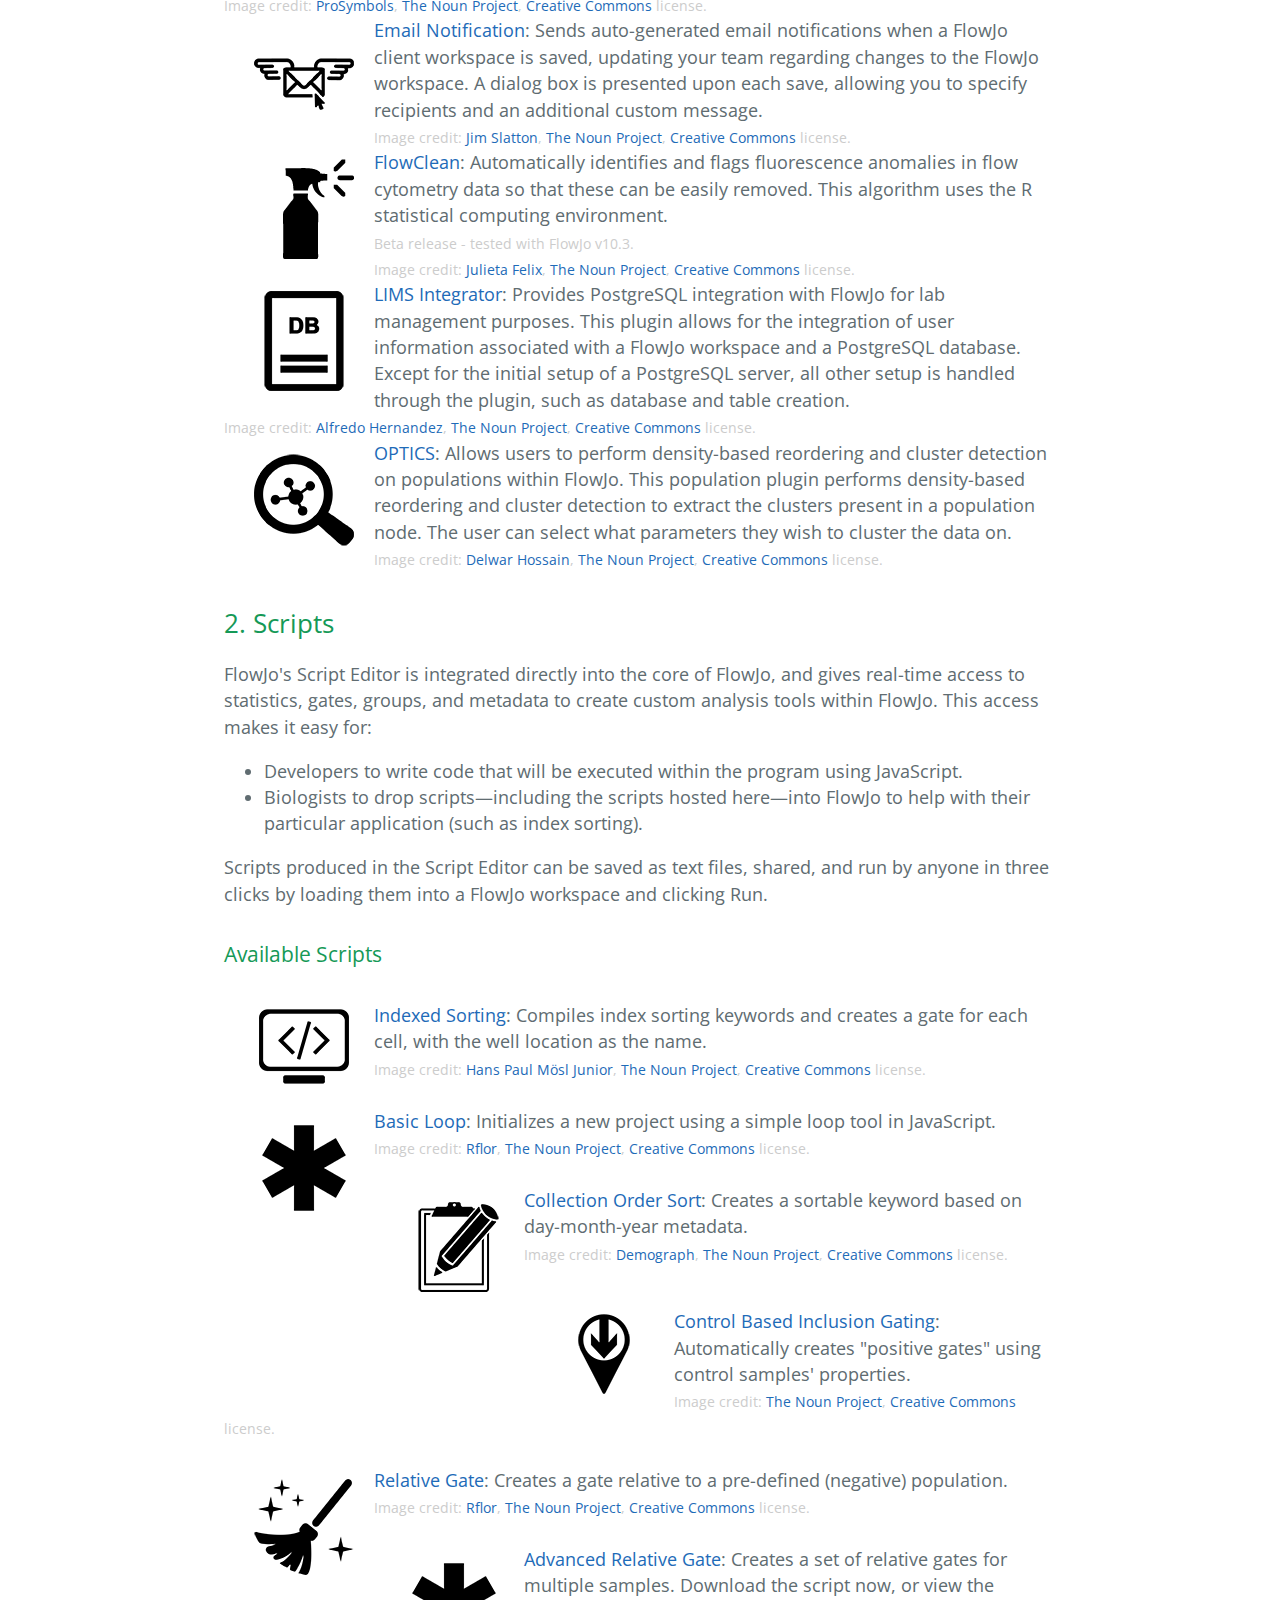
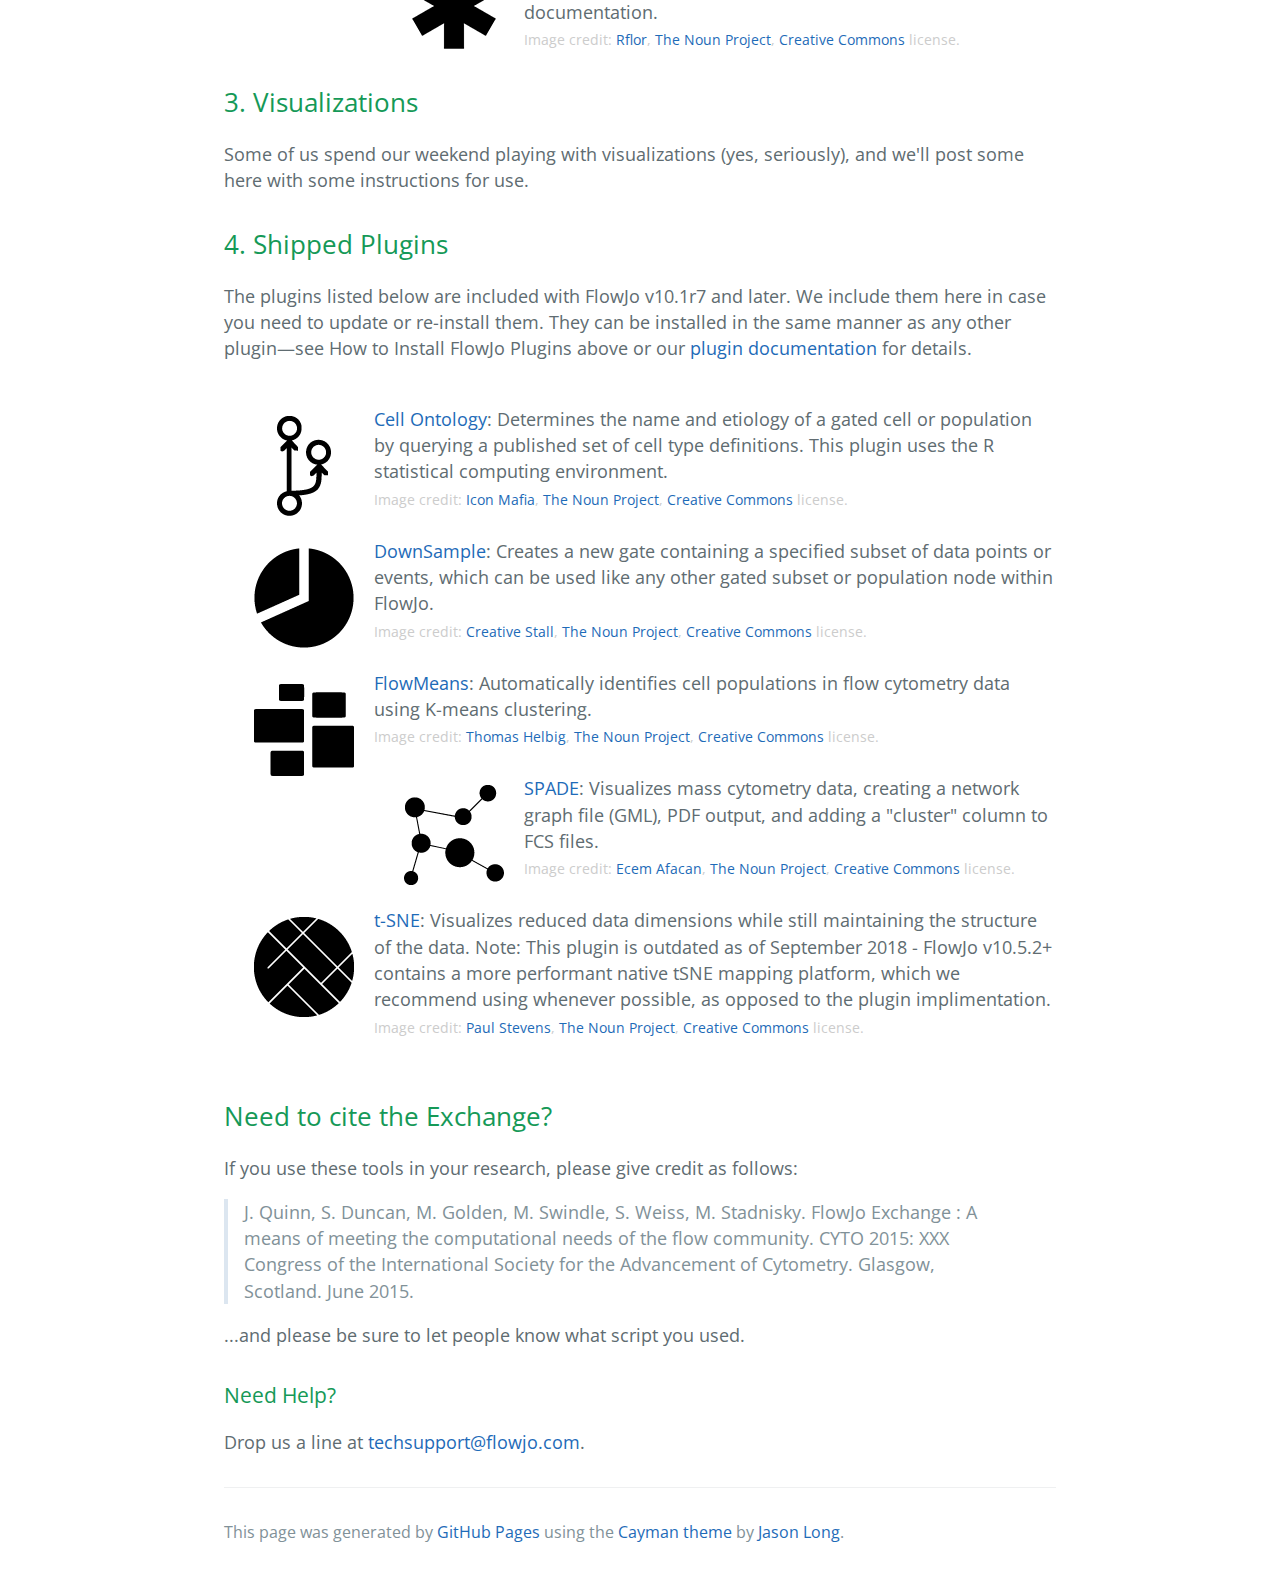
==== commit fc6e16fe: "Update index.html" ====
--- a/index.html
+++ b/index.html
@@ -27,7 +27,7 @@
 
       <p font color="000000"> <b>Note:</b> Plugins and their associated dependancies have not yet been fully tested with the latest version of R (v3.6). <font color="DC143C"> We recommend using R version 3.5.3 for the time being.</font></p>
  
- http://fjinstallers.s3-us-west-2.amazonaws.com/Plugins/SC3_v0.6.zip     
+     
       
 <h2>Featured: Single-Cell Consensus Clustering (SC3) plugin for SeqGeq</h2>
       
@@ -44,7 +44,7 @@
    
   </td>
 <td style="border:20px" valign="middle">
-  <a href="">SC3</a>: Uses an unbiased hierarchical clustering algorithm developed by <a href="https://github.com/hemberg-lab/">the Hemberg Lab</a> to identify subpopulations and associated differentially expressed genesets in single-cell RNA sequencing datasets.<br>  
+  <a href="http://fjinstallers.s3-us-west-2.amazonaws.com/Plugins/SC3_v0.6.zip">SC3</a>: Uses an unbiased hierarchical clustering algorithm developed by <a href="https://github.com/hemberg-lab/">the Hemberg Lab</a> to identify subpopulations and associated differentially expressed genesets in single-cell RNA sequencing datasets.<br>  
   <small><font color="CCCCCC">Image credit: 
      <a href="http://creativecommons.org/licenses/by/3.0/us/">Creative Commons</a> license.</font></small><br>
   <small><font color="CCCCCC">Tested with SeqGeq v1.5.0</small><br>
@@ -119,7 +119,7 @@
       <img id="Lex" src="https://fjinstallers.s3.amazonaws.com/Plugins/Lex_Icon_Large.png" height="75" width="30"></img>
     </div>
   <div class="scriptorplugin-right-column">
-  <a href="https://fjinstallers.s3.amazonaws.com/Plugins/Lex_v0.4.zip">Lex</a>: Plugin for Automatically De-Multiplexing Compound Single-Cell Data in SeqGeq. Lex converts annotations from multiplexed data files into appropriately named populations within the SeqGeq workspace.<br>
+  <a href="http://fjinstallers.s3-us-west-2.amazonaws.com/Plugins/Lex_v0.6.zip">Lex</a>: Plugin for Automatically De-Multiplexing Compound Single-Cell Data in SeqGeq. Lex converts annotations from multiplexed or concatenated data files into appropriately named populations within the SeqGeq workspace.<br>
   <small><font color="CCCCCC">Beta release - tested with SeqGeq v1.5.0.</font></small><br>
   <small><font color="CCCCCC">Current Version 0.4 - April-2019.</font></small><br>
       <small><font color="CCCCCC">Image credit:
